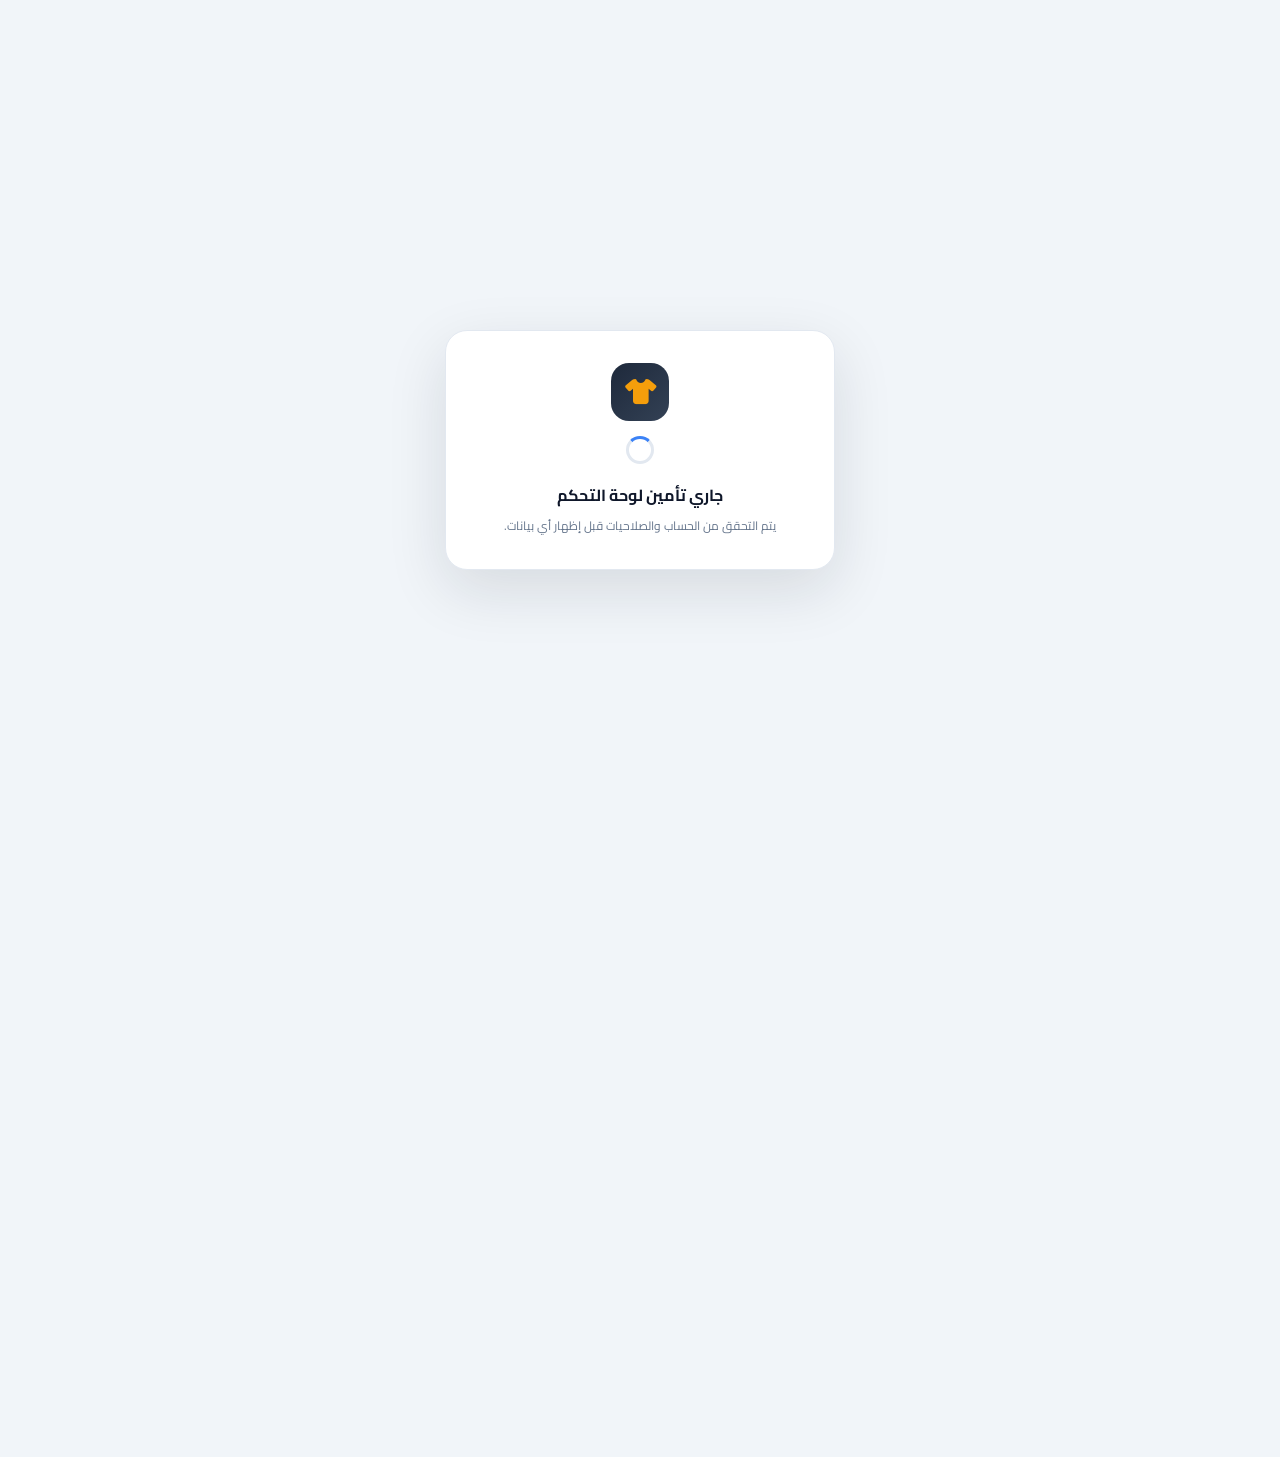
==== dashboard/index.html @ 8be88222 "Add files via upload" ====
<!DOCTYPE html>
<html dir="rtl" lang="ar">
<head>
    <meta charset="UTF-8">
    <meta name="viewport" content="width=device-width, initial-scale=1.0">
    <title>اسم البراند | ModyStore Dashboard</title>
    <!-- خطوط جوجل والأيقونات -->
    <link href="https://fonts.googleapis.com/css2?family=Cairo:wght@400;600;700;900&display=swap" rel="stylesheet">
    <link rel="stylesheet" href="https://cdnjs.cloudflare.com/ajax/libs/font-awesome/6.4.0/css/all.min.css">
    <link rel="stylesheet" href="style.css?v=20260912-3">
    <link rel="icon" type="image/svg+xml" href="data:image/svg+xml,%3Csvg xmlns='http://www.w3.org/2000/svg' viewBox='0 0 64 64'%3E%3Crect width='64' height='64' rx='16' fill='%231e293b'/%3E%3Cpath d='M34 8 17 36h12l-2 20 20-30H35z' fill='%23f59e0b'/%3E%3C/svg%3E">
    
    <!-- مكتبات التفاعل والأنيميشن -->
    <link rel="stylesheet" href="https://cdnjs.cloudflare.com/ajax/libs/animate.css/4.1.1/animate.min.css"/>
    <script src="https://cdn.jsdelivr.net/npm/sweetalert2@11"></script>
    
    <!-- مكتبة الرسوم البيانية Chart.js -->
    <script src="https://cdn.jsdelivr.net/npm/chart.js"></script>

    <!-- مكتبات الباركود والـ QR Code لبوليصة الشحن والسكانر -->
    <script src="https://cdn.jsdelivr.net/npm/jsbarcode@3.11.5/dist/JsBarcode.all.min.js"></script>
    <script src="https://cdnjs.cloudflare.com/ajax/libs/qrcodejs/1.0.0/qrcode.min.js"></script>
    <script src="https://unpkg.com/html5-qrcode" type="text/javascript"></script>
    
    <!-- مكتبة تصدير الاكسيل -->
    <script src="https://cdnjs.cloudflare.com/ajax/libs/xlsx/0.18.5/xlsx.full.min.js"></script>

    <!-- أكواد الستايل الخاصة بإخفاء أسهم التمرير وتظبيط الطباعة -->
    <style>
        ::-webkit-scrollbar {
            width: 8px;
            height: 8px;
        }
        ::-webkit-scrollbar-track {
            background: #f1f5f9; 
        }
        ::-webkit-scrollbar-thumb {
            background: #cbd5e1; 
            border-radius: 10px;
        }
        ::-webkit-scrollbar-thumb:hover {
            background: #94a3b8; 
        }
        ::-webkit-scrollbar-button {
            display: none !important;
            width: 0;
            height: 0;
        }

        /* حاوية الطباعة الموحدة (مخفية على الشاشة) */
        #printRoot { display: none; }

        /* نظام طباعة صارم يمنع الصفحة البيضاء ويصغر الحجم */
        @media print {
            @page { size: A4; margin: 6mm; }
            html, body {
                background: white !important;
                height: auto !important;
                overflow: visible !important;
                margin: 0 !important;
                padding: 0 !important;
            }

            /* إخفاء كل حاجة ما عدا حاوية الطباعة */
            body > *:not(#printRoot) { display: none !important; }
            #printRoot {
                display: block !important;
                position: static !important;
                width: 100% !important;
                background: white !important;
            }
            #printRoot > *:last-child { page-break-after: avoid !important; }

            /* تظبيط تقرير المبيعات في الطباعة */
            body.print-mode-report > *:not(#salesReportModal) { display: none !important; }
            body.print-mode-report .modal-overlay#salesReportModal { display: block !important; position: static; background: white; }
            body.print-mode-report .modal { box-shadow: none; width: 100%; max-width: none; }
            body.print-mode-report .report-filters, body.print-mode-report .close-btn { display: none !important; }

            /* البوليصة: صفحة واحدة مضغوطة */
            #printRoot .bosta-waybill {
                width: 100% !important;
                margin: 0 auto !important;
                padding: 8px 10px !important;
                border-width: 2px !important;
                font-size: 14px !important;
                line-height: 1.35 !important;
                page-break-inside: avoid !important;
                break-inside: avoid !important;
            }
            #printRoot .bosta-waybill > div { padding-bottom: 6px !important; margin-bottom: 6px !important; }

            /* الباركود الشريطي مالي العرض يمين وشمال */
            #printRoot .bosta-waybill svg,
            #printRoot svg[id^="bulk-bc-"] {
                width: 100% !important;
                height: 130px !important;
                max-width: none !important;
                display: block !important;
            }
            /* QR كود أكبر مالي مكانه */
            #printRoot #qrCodeBox img, #printRoot #qrCodeBox canvas {
                width: 150px !important;
                height: 150px !important;
            }
        }
    
            .auth-gate-error .auth-gate-logo { background: #fee2e2 !important; color: #dc2626 !important; }
            .auth-gate-error span { max-width: 420px; line-height: 1.8; }
            .auth-gate-error .btn-add { border: 0; cursor: pointer; color: #fff; background: #2563eb; padding: 10px 18px; border-radius: 10px; font-weight: 800; }
</style>
</head>
<body class="auth-pending">

    <div id="authGate" class="auth-gate" aria-live="polite">
        <div class="auth-gate-card">
            <div class="auth-gate-logo"><i class="fas fa-shirt"></i></div>
            <div class="auth-gate-spinner"></div>
            <strong>جاري تأمين لوحة التحكم</strong>
            <span>يتم التحقق من الحساب والصلاحيات قبل إظهار أي بيانات.</span>
        </div>
    </div>


    <!-- ملف الصوت الخاص بالسكانر -->
    <audio id="barcodeBeep" src="https://assets.mixkit.co/active_storage/sfx/2568/2568-preview.mp3" preload="auto"></audio>

    <!-- ================= القائمة الجانبية ================= -->
    <aside class="sidebar" id="sidebar">
        <div class="brand">
            <i class="fas fa-shirt" style="color: #f59e0b;"></i> 
            <span class="nav-text" style="font-family: Arial, sans-serif;">ModyStore</span>
        </div>
        <ul class="nav-links">
            <li class="nav-item active" data-target="analytics-view">
                <i class="fas fa-chart-pie"></i> <span class="nav-text">الإحصائيات</span>
            </li>
            <li class="nav-item" data-target="orders-view">
                <i class="fas fa-shopping-cart"></i> <span class="nav-text">الطلبات</span>
            </li>
            <li class="nav-item" data-target="finance-view">
                <i class="fas fa-wallet"></i> <span class="nav-text">المشتريات والمصروفات</span>
            </li>
            <li class="nav-item" data-target="returns-view">
                <i class="fas fa-undo"></i> <span class="nav-text">المرتجعات</span>
            </li>
            <li class="nav-item" data-target="products-view">
                <i class="fas fa-box-open"></i> <span class="nav-text">المنتجات</span>
            </li>
            <li class="nav-item" data-target="offers-view">
                <i class="fas fa-tags"></i> <span class="nav-text">العروض</span>
            </li>
            <li class="nav-item" data-target="inventory-view">
                <i class="fas fa-warehouse"></i> <span class="nav-text">المخزون</span>
            </li>
            <li class="nav-item" data-target="categories-view">
                <i class="fas fa-tags"></i> <span class="nav-text">الأقسام</span>
            </li>
            <li class="nav-item" data-target="vouchers-view">
                <i class="fas fa-ticket-alt"></i> <span class="nav-text">الكوبونات</span>
            </li>
            <li class="nav-item" data-target="shipping-view">
                <i class="fas fa-truck-fast"></i> <span class="nav-text">أسعار الشحن</span>
            </li>
            <li class="nav-item" data-target="shipping-companies-view">
                <i class="fas fa-truck-ramp-box"></i> <span class="nav-text">شركات الشحن</span>
            </li>
            <li class="nav-item" data-target="employees-view">
                <i class="fas fa-users"></i> <span class="nav-text">الموظفين</span>
            </li>
            <li class="nav-item" data-target="logs-view">
                <i class="fas fa-history"></i> <span class="nav-text">سجل النشاطات</span>
            </li>
            <li class="nav-item" data-target="reviews-view">
                <i class="fas fa-images"></i> <span class="nav-text">صور العملاء</span>
            </li>
            <li class="nav-item" data-target="settings-view">
                <i class="fas fa-cog"></i> <span class="nav-text">الإعدادات</span>
            </li>
        </ul>
    </aside>

    <!-- ================= المحتوى الرئيسي ================= -->
    <main class="main-content">
        <header class="topbar">
            <div id="sidebarToggle" style="color: #64748b; font-weight: 600; cursor: pointer; font-size: 22px;">
                <i class="fas fa-bars"></i>
            </div>
            
            <div style="display: flex; align-items: center; gap: 20px;">
                <button id="darkModeToggle" class="icon-toolbar-btn" type="button" title="الوضع الداكن" aria-label="الوضع الداكن"><i class="fas fa-moon"></i></button>
                <div class="user-profile" id="notifBtn" style="position: relative; cursor: pointer;">
                    <i class="fas fa-bell" style="font-size: 22px; color: #64748b;"></i>
                    <span id="notifCount" style="position:absolute; top:-5px; right:-8px; background:var(--danger); color:white; font-size:11px; padding:2px 6px; border-radius:50%; display:none;">0</span>
                    <div class="profile-dropdown" id="notifDropdown" style="width: 280px; right: 0; left: auto;">
                        <div class="dropdown-header" style="display: flex; justify-content: space-between; align-items: center;">
                            <strong style="color:var(--danger);">نواقص المنتجات ⚠️</strong>
                            <button id="markNotifReadBtn" onclick="markNotificationsAsRead(event)" style="background:var(--bg); border:1px solid var(--border); border-radius:4px; font-size:11px; padding:4px 8px; cursor:pointer; font-family:'Cairo'; font-weight:bold;">تعليم كمقروء</button>
                        </div>
                        <div id="notifList" style="max-height: 250px; overflow-y: auto; padding: 10px; font-size: 13px;">
                            <div style="text-align:center; color:#94a3b8;">لا توجد نواقص حالياً</div>
                        </div>
                    </div>
                </div>

                <div class="user-profile" id="userProfileBtn" style="position: relative; cursor: pointer;">
                    <span id="currentUserNameDisplay">جاري التحميل...</span>
                    <img id="currentUserAvatar" src="https://ui-avatars.com/api/?name=User&background=3b82f6&color=fff" alt="المستخدم">
                    
                    <div class="profile-dropdown" id="profileDropdown">
                        <div class="dropdown-header">
                            <strong id="dropdownName">جاري التحميل...</strong>
                            <span id="dropdownRole" style="display:block; font-size:12px; color:var(--text-light);"></span>
                        </div>
                        <hr style="border:none; border-top:1px solid var(--border); margin:5px 0;">
                        <button onclick="logout()" class="dropdown-item text-danger">
                            <i class="fas fa-sign-out-alt"></i> تسجيل الخروج
                        </button>
                    </div>
                </div>
            </div>
        </header>

        <div class="workspace">
            
            <!-- 1. شاشة الإحصائيات -->
            <div id="analytics-view" class="view-section active animate__animated animate__fadeIn analytics-dashboard">
                <div class="analytics-hero page-header">
                    <div><span class="section-kicker">STORE PERFORMANCE</span><h2 class="page-title">نظرة عامة وإحصائيات</h2><p>متابعة مباشرة لأداء المتجر والطلبات والمبيعات.</p></div>
                    <div class="analytics-hero-status"><i class="fas fa-circle"></i> البيانات محدثة مباشرة</div>
                </div>
                <div class="stat-cards">
                    <div class="stat-card clickable-card" onclick="goToOrdersTab('archived')">
                        <div class="stat-icon" style="color: #3b82f6; background: #eff6ff;">
                            <i class="fas fa-shopping-bag"></i>
                        </div>
                        <div class="stat-info">
                            <h3>إجمالي الطلبات (اضغط للأرشيف)</h3>
                            <p id="statTotalOrders">0</p>
                        </div>
                    </div>
                    <div class="stat-card clickable-card" onclick="openSalesReport()">
                        <div class="stat-icon" style="color: #10b981; background: #dcfce7;">
                            <i class="fas fa-money-bill-wave"></i>
                        </div>
                        <div class="stat-info">
                            <h3>إجمالي المبيعات</h3>
                            <p id="statTotalRevenue">0 ج.م</p>
                        </div>
                    </div>
                    <div class="stat-card clickable-card" onclick="goToPendingOrders()">
                        <div class="stat-icon" style="color: #f59e0b; background: #fef3c7;">
                            <i class="fas fa-clock"></i>
                        </div>
                        <div class="stat-info">
                            <h3>طلبات قيد المراجعة</h3>
                            <p id="statPendingOrders">0</p>
                        </div>
                    </div>
                    <div class="stat-card clickable-card" onclick="document.querySelector('[data-target=\'products-view\']').click()">
                        <div class="stat-icon" style="color: #8b5cf6; background: #f3e8ff;">
                            <i class="fas fa-box-open"></i>
                        </div>
                        <div class="stat-info">
                            <h3>المنتجات النشطة</h3>
                            <p id="statTotalProducts">0</p>
                        </div>
                    </div>
                </div>

                <div class="analytics-section-head"><div><span class="section-kicker">ORDER FLOW</span><h3>حركة الطلبات</h3></div><p>الحالات التشغيلية الحالية بدون تكرار.</p></div>
                <div id="analyticsStatusCards" class="stat-cards analytics-status-cards">
                    <div class="stat-card status-summary-card"><div class="stat-icon" style="color:#10b981;background:#dcfce7;"><i class="fas fa-circle-check"></i></div><div class="stat-info"><h3>الطلبات التي تم تسليمها</h3><p id="statDeliveredOrders">0</p></div></div>
                    <div class="stat-card status-summary-card"><div class="stat-icon" style="color:#8b5cf6;background:#f3e8ff;"><i class="fas fa-truck"></i></div><div class="stat-info"><h3>إجمالي الطلبات التي تم شحنها</h3><p id="statShippedOrders">0</p></div></div>
                    <div class="stat-card status-summary-card"><div class="stat-icon" style="color:#3b82f6;background:#eff6ff;"><i class="fas fa-box"></i></div><div class="stat-info"><h3>طلبات قيد التجهيز حالياً</h3><p id="statProcessingOrders">0</p></div></div>
                </div>

                <div class="analytics-section-head"><div><span class="section-kicker">BUSINESS KPIS</span><h3>مؤشرات الأداء</h3></div><p>أرقام تساعدك على اتخاذ قرار سريع.</p></div>
                <div class="stat-cards analytics-extra-cards">
                    <div class="stat-card analytics-kpi-card">
                        <div class="stat-icon" style="color:#0ea5e9;background:#e0f2fe;"><i class="fas fa-receipt"></i></div>
                        <div class="stat-info"><h3>متوسط قيمة الطلب</h3><p id="statAverageOrder">0 ج.م</p><small>من الطلبات غير الملغاة والمرتجعة</small></div>
                    </div>
                    <div class="stat-card analytics-kpi-card">
                        <div class="stat-icon" style="color:#f97316;background:#ffedd5;"><i class="fas fa-hourglass-half"></i></div>
                        <div class="stat-info"><h3>قيمة الطلبات قيد المراجعة</h3><p id="statPendingValue">0 ج.م</p><small>إجمالي قابل للتحويل للمبيعات</small></div>
                    </div>
                    <div class="stat-card analytics-kpi-card">
                        <div class="stat-icon" style="color:#22c55e;background:#dcfce7;"><i class="fas fa-bullseye"></i></div>
                        <div class="stat-info"><h3>أكثر مصدر للطلبات</h3><p id="statTopOrderSource">-</p><small id="statTopOrderSourceMeta">يتم الحساب من الطلبات الحقيقية</small></div>
                    </div>
                    <div class="stat-card analytics-kpi-card clickable-card" onclick="exportProfitReport()"><div class="stat-icon" style="color:#f59e0b;background:#fef3c7;"><i class="fas fa-chart-line"></i></div><div class="stat-info"><h3>صافي الربح</h3><p id="statNetProfit">0 ج.م</p><small>اضغط لاستخراج التقرير</small></div></div>
                </div>

                <div class="analytics-section-head"><div><span class="section-kicker">CUSTOMER JOURNEY</span><h3>رحلة العميل داخل المتجر</h3></div><p>يتم احتساب كل جلسة مرة واحدة.</p></div>
                <div class="stat-cards analytics-funnel-cards">
                    <div class="stat-card analytics-kpi-card"><div class="stat-icon" style="color:#06b6d4;background:#cffafe;"><i class="fas fa-users"></i></div><div class="stat-info"><h3>عدد الزيارات</h3><p id="statVisits">0</p><small>جلسات فعلية مسجلة</small></div></div>
                    <div class="stat-card analytics-kpi-card"><div class="stat-icon" style="color:#2563eb;background:#dbeafe;"><i class="fas fa-cart-plus"></i></div><div class="stat-info"><h3>بدأوا سلة شراء</h3><p id="statCartAdds">0</p><small>جلسات أضافت منتجًا</small></div></div>
                    <div class="stat-card analytics-kpi-card"><div class="stat-icon" style="color:#16a34a;background:#dcfce7;"><i class="fas fa-circle-check"></i></div><div class="stat-info"><h3>سلات مكتملة</h3><p id="statCartCompleted">0</p><small>تحولت إلى طلب ناجح</small></div></div>
                    <div class="stat-card analytics-kpi-card"><div class="stat-icon" style="color:#dc2626;background:#fee2e2;"><i class="fas fa-cart-arrow-down"></i></div><div class="stat-info"><h3>سلات غير مكتملة</h3><p id="statCartAbandoned">0</p><small>بدأت ولم تتحول إلى طلب</small></div></div>
                    <div class="stat-card analytics-kpi-card analytics-conversion-card"><div class="stat-icon" style="color:#7c3aed;background:#f3e8ff;"><i class="fas fa-percent"></i></div><div class="stat-info"><h3>معدل إتمام السلة</h3><p id="statCartConversion">0%</p><small>مكتملة من إجمالي السلات</small></div></div>
                </div>

                <div class="charts-container grid-2" style="margin-top: 30px;">
                    <div class="card analytics-chart-card" style="padding: 20px;">
                        <div class="analytics-card-head">
                            <div>
                                <span class="section-kicker">SALES TREND</span>
                                <h3 style="color: var(--primary); margin: 0; font-size: 16px;"><i class="fas fa-chart-line"></i> المبيعات خلال آخر 7 أيام</h3>
                            </div>
                            <span class="analytics-live-badge"><i class="fas fa-circle"></i> بيانات مباشرة</span>
                        </div>
                        <div style="position: relative; height: 280px; width: 100%;"><canvas id="salesChart"></canvas></div>
                    </div>
                    <div class="card analytics-chart-card" style="padding: 20px;">
                        <div class="analytics-card-head">
                            <div>
                                <span class="section-kicker">ORDER SOURCES</span>
                                <h3 style="color: var(--primary); margin: 0; font-size: 16px;"><i class="fas fa-bullseye"></i> مصادر الطلبات</h3>
                            </div>
                            <span id="sourceOrdersTotal" class="analytics-total-badge">0 طلب</span>
                        </div>
                        <div id="orderSourcesBreakdown" class="source-breakdown">
                            <div class="source-empty">لا توجد بيانات كافية بعد.</div>
                        </div>
                    </div>
                </div>
            </div>

            <!-- 2. شاشة الطلبات -->
            <div id="orders-view" class="view-section animate__animated animate__fadeIn">
                <div class="page-header" style="display:flex; flex-wrap:wrap; gap:10px;">
                    <h2 class="page-title">إدارة الطلبات</h2>
                    <div style="display:flex; gap:10px; flex-wrap:wrap;">
                        <button class="btn-save" id="btnCreateManualOrder" style="background-color: var(--success);" onclick="openManualOrderModal()">
                            <i class="fas fa-plus"></i> إنشاء أوردر يدوي
                        </button>
                        <button class="btn-save" style="background:#10b981;" onclick="exportOrdersToExcel()"><i class="fas fa-file-excel"></i> Excel</button>
                        <button class="btn-save" style="background:#ef4444;" onclick="exportOrdersToPDF()"><i class="fas fa-file-pdf"></i> PDF</button>
                    </div>
                </div>
                
                <div class="custom-tabs">
                    <button class="custom-tab-btn active" id="tabActiveOrders" onclick="switchOrderTab('active', this)">الطلبات الحالية</button>
                    <button class="custom-tab-btn" id="tabArchivedOrders" onclick="switchOrderTab('archived', this)">أرشيف الطلبات</button>
                </div>

                <div class="stat-card" style="margin-bottom: 20px; background: #fff; padding: 15px; border-radius: 8px; box-shadow: 0 2px 4px rgba(0,0,0,0.05); display: inline-block;">
                    <h3 style="margin: 0; font-size: 16px;">الطلبات المعروضة حالياً: <span id="filteredOrdersCount" style="color: var(--primary); font-weight: bold; font-size: 20px;">0</span></h3>
                </div>
                
                <div class="filter-bar">
                    <input type="text" id="searchOrders" placeholder="بحث برقم الفاتورة، اسم العميل، التليفون..." onkeyup="renderOrdersTable()">
                    <input type="date" id="filterOrderDate" onchange="renderOrdersTable()">
                    <select id="filterOrderStatus" onchange="renderOrdersTable()">
                        <option value="">كل الحالات</option>
                        <option value="قيد المراجعة">قيد المراجعة</option>
                        <option value="جاري التجهيز">جاري التجهيز</option>
                        <option value="تم الشحن">تم الشحن</option>
                        <option value="تم تسليمه">تم تسليمه</option>
                        <option value="ملغي">ملغي</option>
                    </select>
                    <select id="filterOrderPayment" onchange="renderOrdersTable()">
                        <option value="">كل طرق الدفع</option>
                        <option value="كاش">كاش</option>
                            <option value="محفظة الكترونية">محفظة الكترونية</option>
                        <option value="انستا باي">انستا باي</option>
                    </select>
                </div>

                <div class="card" style="overflow-x: auto;">
                    <table>
                        <thead>
                            <tr>
                                <th>رقم الطلب</th>
                                <th>العميل / الدفع</th>
                                <th>مصدر الطلب</th>
                                <th>التاريخ</th>
                                <th>الإجمالي</th>
                                <th>الحالة</th>
                                <th>تأكيد العميل</th>
                            </tr>
                        </thead>
                        <tbody id="ordersTableBody">
                            <tr><td colspan="7" style="text-align: center; padding: 20px;">جاري التحميل...</td></tr>
                        </tbody>
                    </table>
                </div>
            </div>

            <!-- التاب الجديد 1: المشتريات والمصروفات (الماليات) -->
            <div id="finance-view" class="view-section animate__animated animate__fadeIn">
                <div class="page-header" style="display:flex; flex-wrap:wrap; gap:10px;">
                    <h2 class="page-title">المشتريات والمصروفات (الماليات)</h2>
                    <div style="display:flex; gap:10px; flex-wrap:wrap;">
                        <button class="btn-save" style="background-color: var(--success);" onclick="openPurchaseModal()"><i class="fas fa-file-invoice-dollar"></i> فاتورة مشتريات (تزود المخزون)</button>
                        <button class="btn-save" style="background-color: var(--danger);" onclick="openExpenseModal()"><i class="fas fa-money-bill-wave"></i> إضافة مصروفات</button>
                        <button class="btn-save" style="background:#10b981;" onclick="exportFinanceToExcel()"><i class="fas fa-file-excel"></i> Excel</button>
                        <button class="btn-save" style="background:#ef4444;" onclick="exportFinanceToPDF()"><i class="fas fa-file-pdf"></i> PDF</button>
                    </div>
                </div>

                <div class="custom-tabs">
                    <button class="custom-tab-btn active" onclick="switchFinanceTab('all', this)">كل العمليات</button>
                    <button class="custom-tab-btn" onclick="switchFinanceTab('purchases', this)">المشتريات فقط</button>
                    <button class="custom-tab-btn" onclick="switchFinanceTab('expenses', this)">المصروفات فقط</button>
                </div>

                <div class="filter-bar">
                    <input type="text" id="searchFinance" placeholder="بحث بالبيان أو رقم الفاتورة..." onkeyup="renderFinanceTable()">
                    <input type="month" id="filterFinanceMonth" onchange="renderFinanceTable()">
                    <input type="date" id="filterFinanceDate" title="تاريخ محدد" onchange="renderFinanceTable()">
                </div>

                <div class="stat-cards" style="grid-template-columns: repeat(auto-fit, minmax(200px, 1fr));">
                    <div class="stat-card" style="padding:15px;"><div class="stat-icon" style="color:#10b981;background:#dcfce7;width:40px;height:40px;font-size:18px;"><i class="fas fa-cart-plus"></i></div><div class="stat-info"><h3 style="font-size:12px;">إجمالي المشتريات</h3><p id="statTotalPurchases" style="font-size:18px;">0 ج.م</p></div></div>
                    <div class="stat-card" style="padding:15px;"><div class="stat-icon" style="color:#ef4444;background:#fef2f2;width:40px;height:40px;font-size:18px;"><i class="fas fa-minus-circle"></i></div><div class="stat-info"><h3 style="font-size:12px;">إجمالي المصروفات</h3><p id="statTotalExpenses" style="font-size:18px;">0 ج.م</p></div></div>
                </div>

                <div class="card" style="overflow-x: auto;">
                    <table>
                        <thead>
                            <tr>
                                <th>التاريخ</th>
                                <th>النوع</th>
                                <th>رقم الفاتورة</th>
                                <th>البيان / المورد</th>
                                <th>القيمة</th>
                                <th>بواسطة</th>
                                <th>الإجراءات</th>
                            </tr>
                        </thead>
                        <tbody id="financeTableBody"></tbody>
                    </table>
                </div>
            </div>

            <!-- التاب الجديد 2: المرتجعات -->
            <div id="returns-view" class="view-section animate__animated animate__fadeIn">
                <div class="page-header">
                    <h2 class="page-title">إدارة المرتجعات</h2>
                    <div style="display:flex;gap:8px;flex-wrap:wrap;">
                        <button class="btn-save" style="background-color: var(--accent);" onclick="openNewReturnModal()"><i class="fas fa-undo"></i> إنشاء طلب مرتجع جديد</button>
                        <button class="btn-save" style="background:#64748b;" onclick="archiveCurrentReturns()"><i class="fas fa-archive"></i> أرشفة الحالية</button>
                        <button class="btn-save" style="background:#10b981;" onclick="exportReturnsToExcel()"><i class="fas fa-file-excel"></i> Excel</button>
                        <button class="btn-save" style="background:#ef4444;" onclick="exportReturnsToPDF()"><i class="fas fa-file-pdf"></i> PDF</button>
                    </div>
                </div>

                <div class="custom-tabs">
                    <button class="custom-tab-btn active" id="tabCurrentReturns" onclick="switchReturnsTab('current', this)">المرتجعات الحالية</button>
                    <button class="custom-tab-btn" id="tabArchivedReturns" onclick="switchReturnsTab('archived', this)">أرشيف المرتجعات</button>
                </div>

                <div class="filter-bar">
                    <input type="text" id="searchReturns" placeholder="بحث برقم الطلب الأصلي..." onkeyup="renderReturnsTable()">
                    <input type="date" id="filterReturnDate" onchange="renderReturnsTable()">
                    <select id="filterReturnStatus" onchange="renderReturnsTable()">
                        <option value="">كل الحالات</option>
                        <option value="قيد الانتظار">قيد الانتظار</option>
                        <option value="تم استلام المرتجع">تم استلام المرتجع</option>
                        <option value="مرفوض">مرفوض</option>
                    </select>
                </div>

                <div class="card" style="overflow-x: auto;">
                    <table>
                        <thead>
                            <tr>
                                <th>رقم الطلب الأصلي</th>
                                <th>تاريخ المرتجع</th>
                                <th>السبب</th>
                                <th>قيمة المرتجع</th>
                                <th>حالة المرتجع</th>
                                <th>المستخدم</th>
                                <th>التفاصيل</th>
                            </tr>
                        </thead>
                        <tbody id="returnsTableBody"></tbody>
                    </table>
                </div>
            </div>

            <!-- 3. شاشة المنتجات -->
            <div id="products-view" class="view-section animate__animated animate__fadeIn">
                <div class="page-header">
                    <h2 class="page-title">إدارة المنتجات</h2>
                    <button class="btn-add" id="btnAddProduct" onclick="openProductModal()">
                        <i class="fas fa-plus"></i> إضافة منتج
                    </button>
                </div>

                <div class="custom-tabs">
                    <button class="custom-tab-btn active" onclick="switchProductTab('active', this)">المنتجات النشطة</button>
                    <button class="custom-tab-btn" onclick="switchProductTab('inactive', this)">المنتجات الغير نشطة</button>
                    <button class="custom-tab-btn" onclick="switchProductTab('lowstock', this)" style="color: var(--danger);">المنتجات الناقصة</button>
                </div>

                <div class="filter-bar">
                    <input type="text" id="searchProducts" placeholder="بحث باسم المنتج..." onkeyup="filterProducts()">
                    <select id="filterProductCat" onchange="filterProducts()">
                        <option value="">كل الأقسام</option>
                    </select>
                    <label style="display:flex; align-items:center; gap:5px; font-weight:bold; white-space: nowrap;">
                        <input type="checkbox" id="filterProductOffers" onchange="filterProducts()" style="width: 20px; height: 20px; min-width: auto;"> 
                        المنتجات المخفضة فقط
                    </label>
                </div>

                <div class="card" style="overflow-x: auto;">
                    <table>
                        <thead>
                            <tr>
                                <th>المنتج</th>
                                <th>السعر / العرض</th>
                                <th>المخزون</th>
                                <th>القسم</th>
                                <th>الحالة</th>
                                <th>الإجراءات</th>
                            </tr>
                        </thead>
                        <tbody id="productsTableBody"></tbody>
                    </table>
                </div>
            </div>

            <div id="inventory-view" class="view-section animate__animated animate__fadeIn">
                <div class="page-header inventory-page-header" style="display:flex;flex-wrap:wrap;gap:10px;">
                    <div>
                        <h2 class="page-title">إدارة المخزون</h2>
                        <p class="inventory-subtitle">تابع الكميات الحالية وسجل الجرد الفعلي بسهولة.</p>
                    </div>
                    <div style="display:flex;gap:8px;flex-wrap:wrap;">
                        <button class="btn-save" style="background:#10b981;" onclick="exportInventoryShortages()"><i class="fas fa-file-excel"></i> شيت نواقص Excel</button>
                        <button class="btn-save" style="background:#ef4444;" onclick="exportInventoryShortagesPDF()"><i class="fas fa-file-pdf"></i> PDF النواقص</button>
                    </div>
                </div>

                <div class="custom-tabs inventory-tabs">
                    <button class="custom-tab-btn active" id="inventoryCurrentTabBtn" onclick="switchInventoryTab('current', this)"><i class="fas fa-boxes-stacked"></i> المخزون الحالي</button>
                    <button class="custom-tab-btn" id="inventoryAuditTabBtn" onclick="switchInventoryTab('audit', this)"><i class="fas fa-clipboard-check"></i> جرد المخزون</button>
                </div>

                <div id="inventory-current-panel">
                    <div class="stat-cards">
                        <div class="stat-card"><div class="stat-icon" style="color:#3b82f6;background:#eff6ff;"><i class="fas fa-boxes-stacked"></i></div><div class="stat-info"><h3>إجمالي المنتجات</h3><p id="inventoryProductsCount">0</p></div></div>
                        <div class="stat-card"><div class="stat-icon" style="color:#ef4444;background:#fef2f2;"><i class="fas fa-triangle-exclamation"></i></div><div class="stat-info"><h3>المنتجات الناقصة</h3><p id="inventoryShortageCount">0</p></div></div>
                        <div class="stat-card"><div class="stat-icon" style="color:#10b981;background:#dcfce7;"><i class="fas fa-cubes"></i></div><div class="stat-info"><h3>إجمالي الكميات الحالية</h3><p id="inventoryUnitsCount">0</p></div></div>
                    </div>
                    <div class="filter-bar"><input type="text" id="searchInventory" placeholder="بحث باسم المنتج..." onkeyup="renderInventoryTable()"><select id="inventoryStockFilter" onchange="renderInventoryTable()"><option value="">كل المنتجات</option><option value="low">النواقص فقط</option><option value="out">نفد المخزون</option></select></div>
                    <div class="card" style="overflow-x:auto;">
                        <table><thead><tr><th>المنتج</th><th>المخزون قبل آخر حركة</th><th>المخزون بعد آخر حركة</th><th>المخزون الحالي</th><th>حد النقص</th><th>الحالة</th></tr></thead><tbody id="inventoryTableBody"></tbody></table>
                    </div>
                </div>

                <div id="inventory-audit-panel" style="display:none;">
                    <div class="inventory-audit-hero">
                        <div class="inventory-audit-copy">
                            <span class="inventory-audit-kicker">STOCKTAKE</span>
                            <h3>جرد فعلي للمخزون</h3>
                            <p>اكتب الكمية الموجودة فعلياً لكل منتج، والنظام سيحسب الفرق ويسجل حركة الجرد في سجل المخزون.</p>
                        </div>
                        <div class="inventory-audit-actions">
                            <button class="btn-save" style="background:#64748b;" onclick="fillInventoryAuditFromSystem()"><i class="fas fa-arrows-rotate"></i> مطابقة بالنظام</button>
                            <button class="btn-save" style="background:#8b5cf6;" onclick="saveInventoryAudit()"><i class="fas fa-check-double"></i> حفظ الجرد</button>
                        </div>
                    </div>
                    <div class="stat-cards audit-summary-cards">
                        <div class="stat-card"><div class="stat-icon" style="color:#8b5cf6;background:#f3e8ff;"><i class="fas fa-list-check"></i></div><div class="stat-info"><h3>المنتجات في الجرد</h3><p id="auditItemsCount">0</p></div></div>
                        <div class="stat-card"><div class="stat-icon" style="color:#f59e0b;background:#fffbeb;"><i class="fas fa-scale-unbalanced"></i></div><div class="stat-info"><h3>إجمالي فرق الجرد</h3><p id="auditVarianceCount">0</p></div></div>
                        <div class="stat-card"><div class="stat-icon" style="color:#10b981;background:#ecfdf5;"><i class="fas fa-calendar-check"></i></div><div class="stat-info"><h3>آخر جرد</h3><p id="auditLastDate">لم يتم بعد</p></div></div>
                    </div>
                    <div class="filter-bar">
                        <input type="text" id="searchInventoryAudit" placeholder="بحث باسم المنتج..." onkeyup="renderInventoryAuditTable()">
                    </div>
                    <div class="card inventory-audit-table-card" style="overflow-x:auto;">
                        <table><thead><tr><th>المنتج</th><th>المخزون بالنظام</th><th>الكمية الفعلية</th><th>الفرق</th><th>الحالة</th></tr></thead><tbody id="inventoryAuditTableBody"></tbody></table>
                    </div>
                    <div class="card inventory-audit-history" style="margin-top:20px;overflow:hidden;">
                        <div class="inventory-history-head"><div><h3>سجل الجرد السابق</h3><p>آخر عمليات الجرد المسجلة على النظام.</p></div></div>
                        <div style="overflow-x:auto;"><table><thead><tr><th>التاريخ</th><th>عدد المنتجات</th><th>فرق الزيادة</th><th>فرق النقص</th><th>بواسطة</th></tr></thead><tbody id="inventoryAuditHistoryBody"></tbody></table></div>
                    </div>
                </div>
            </div>

            <!-- 4. شاشة الأقسام -->
            <div id="categories-view" class="view-section animate__animated animate__fadeIn">
                <div class="page-header">
                    <h2 class="page-title">إدارة الأقسام</h2>
                    <div style="display:flex; gap:10px;">
                        <input type="text" id="searchCategories" placeholder="بحث باسم القسم..." onkeyup="filterCategories()" class="filter-bar" style="margin: 0; padding: 10px; border-radius: 8px; outline: none; border: 1px solid var(--border);">
                        <button class="btn-add btn-cat" id="btnOpenCategoryModal" onclick="openCategoryModal()">
                            <i class="fas fa-plus"></i> إضافة قسم
                        </button>
                    </div>
                </div>
                <div class="card" style="overflow-x: auto;">
                    <table>
                        <thead>
                            <tr>
                                <th>اسم القسم</th>
                                <th>عدد المنتجات بداخله</th>
                                <th>الحالة</th>
                                <th>الإجراءات</th>
                            </tr>
                        </thead>
                        <tbody id="categoriesTableBody"></tbody>
                    </table>
                </div>
            </div>

            <!-- 5. شاشة الكوبونات -->
            <div id="vouchers-view" class="view-section animate__animated animate__fadeIn">
                <div class="page-header">
                    <h2 class="page-title">إدارة الكوبونات</h2>
                    <button class="btn-add btn-voucher" id="btnAddVoucher" onclick="openVoucherModal()">
                        <i class="fas fa-ticket-alt"></i> إنشاء كود
                    </button>
                </div>

                <div class="custom-tabs">
                    <button class="custom-tab-btn active" onclick="switchVoucherTab('active', this)">الكوبونات الحالية</button>
                    <button class="custom-tab-btn" onclick="switchVoucherTab('used', this)">الكوبونات المنتهية / المستخدمة</button>
                </div>

                <div class="filter-bar" style="margin-bottom: 20px;">
                    <input type="text" id="searchVouchers" placeholder="بحث بكود الخصم..." onkeyup="filterVouchers()" style="width: 100%;">
                </div>

                <div class="card" style="overflow-x: auto;">
                    <table>
                        <thead>
                            <tr>
                                <th>كود الخصم</th>
                                <th>النوع/القيمة</th>
                                <th>الاستخدام</th>
                                <th>الحالة</th>
                                <th>الإجراءات</th>
                            </tr>
                        </thead>
                        <tbody id="vouchersTableBody"></tbody>
                    </table>
                </div>
            </div>

            <!-- شاشة الشحن -->
            <div id="shipping-view" class="view-section animate__animated animate__fadeIn">
                <div class="page-header">
                    <h2 class="page-title">أسعار الشحن والمحافظات</h2>
                    <button class="btn-add" onclick="openShippingModal()">
                        <i class="fas fa-plus"></i> إضافة محافظة
                    </button>
                </div>
                <div class="card" style="overflow-x: auto;">
                    <table>
                        <thead>
                            <tr>
                                <th>المحافظة</th>
                                <th>سعر الشحن</th>
                                <th>الحالة</th>
                                <th>الإجراءات</th>
                            </tr>
                        </thead>
                        <tbody id="shippingTableBody"></tbody>
                    </table>
                </div>
            </div>

            <!-- شركات الشحن والتوصيل -->
            <div id="shipping-companies-view" class="view-section animate__animated animate__fadeIn">
                <div class="page-header">
                    <div><h2 class="page-title">شركات الشحن</h2><p>اربط أكثر من شركة، راجع الشحنات المرسلة، واطبع البوليصة.</p></div>
                    <div style="display:flex;gap:8px;flex-wrap:wrap"><button class="btn-add" onclick="openShippingShipmentModal()"><i class="fas fa-box"></i> تجهيز شحنة</button><button class="btn-add" onclick="openShippingCompanyModal()"><i class="fas fa-plus"></i> إضافة شركة شحن</button></div>
                </div>
                <div class="card shipping-companies-card" style="overflow-x:auto;">
                    <table><thead><tr><th>الشركة</th><th>الرابط</th><th>الحساب</th><th>الحالة</th><th>الإجراءات</th></tr></thead><tbody id="shippingCompaniesTableBody"><tr><td colspan="5">لا توجد شركات مضافة</td></tr></tbody></table>
                </div>
                <div class="page-header shipping-subheader"><div><h3 class="page-title" style="font-size:20px;">الشحنات المرسلة</h3><p>لا يتم إرسال الطلب إلا بعد تأكيده من لوحة التحكم.</p></div></div>
                <div class="card" style="overflow-x:auto;"><table><thead><tr><th>الطلب</th><th>الشركة</th><th>العميل</th><th>الحالة</th><th>التاريخ</th><th>الإجراءات</th></tr></thead><tbody id="shippingShipmentsTableBody"><tr><td colspan="6">لا توجد شحنات</td></tr></tbody></table></div>
            </div>

            <!-- 6. شاشة الموظفين -->
            <div id="employees-view" class="view-section animate__animated animate__fadeIn">
                <div class="page-header">
                    <h2 class="page-title">إدارة الموظفين</h2>
                    <div style="display:flex; gap:10px;">
                        <input type="text" id="searchEmployees" placeholder="بحث باسم الموظف، الهاتف..." onkeyup="filterEmployees()" class="filter-bar" style="margin: 0; padding: 10px; border-radius: 8px; outline: none; border: 1px solid var(--border);">
                        <button class="btn-add btn-emp" id="btnOpenEmployeeModal" onclick="openEmployeeModal()">
                            <i class="fas fa-user-plus"></i> إضافة موظف
                        </button>
                    </div>
                </div>
                <div class="card" style="overflow-x: auto;">
                    <table>
                        <thead>
                            <tr>
                                <th>الموظف</th>
                                <th>الاتصال</th>
                                <th>الصلاحية</th>
                                <th>الحالة</th>
                                <th>الإجراءات</th>
                            </tr>
                        </thead>
                        <tbody id="employeesTableBody"></tbody>
                    </table>
                </div>
            </div>

            <!-- 7. سجل النشاطات -->
            <div id="logs-view" class="view-section animate__animated animate__fadeIn">
                <div class="page-header">
                    <h2 class="page-title">سجل النشاطات</h2>
                    <div style="display:flex; gap:10px; align-items: center; flex-wrap: wrap;">
                        <button class="btn-add" style="background-color: #10b981;" onclick="exportLogsToExcel()">
                            <i class="fas fa-file-excel"></i> تصدير إلى Excel
                        </button>
                        <button class="btn-add" style="background-color: var(--text-dark);" onclick="archiveLogsAll()">
                            <i class="fas fa-archive"></i> أرشفة السجل الحالي
                        </button>
                    </div>
                </div>

                <div class="custom-tabs">
                    <button class="custom-tab-btn active" onclick="switchLogTab('current', this)">السجل الحالي</button>
                    <button class="custom-tab-btn" onclick="switchLogTab('archived', this)">الأرشيف</button>
                </div>

                <div class="filter-bar">
                    <input type="text" id="searchLogs" placeholder="بحث بالحدث أو التفاصيل..." onkeyup="filterLogs()">
                    <select id="filterLogUser" onchange="filterLogs()">
                        <option value="">كل الموظفين</option>
                    </select>
                    <input type="date" id="filterLogDateFrom" title="من تاريخ" onchange="filterLogs()">
                    <input type="date" id="filterLogDateTo" title="إلى تاريخ" onchange="filterLogs()">
                </div>

                <div class="card" style="overflow-x: auto;">
                    <table>
                        <thead>
                            <tr>
                                <th>الحدث</th>
                                <th>التفاصيل</th>
                                <th>بواسطة</th>
                                <th>الوقت</th>
                            </tr>
                        </thead>
                        <tbody id="logsTableBody"></tbody>
                    </table>
                </div>
            </div>

            <!-- 8. شاشة الإعدادات -->
            <div id="reviews-view" class="view-section animate__animated animate__fadeIn">
                <div class="page-header reviews-page-header">
                    <div>
                        <h2 class="page-title">صور العملاء</h2>
                        <p class="reviews-subtitle">أدر صور العملاء التي ستظهر في المعرض المتحرك داخل المتجر.</p>
                    </div>
                    <button class="btn-add reviews-add-btn" onclick="openReviewModal()"><i class="fas fa-plus"></i> إضافة صورة</button>
                </div>

                <div class="stat-cards reviews-stats">
                    <div class="stat-card"><div class="stat-icon" style="color:#8b5cf6;background:#f3e8ff;"><i class="fas fa-images"></i></div><div class="stat-info"><h3>إجمالي الصور</h3><p id="reviewsTotalCount">0</p></div></div>
                    <div class="stat-card"><div class="stat-icon" style="color:#3b82f6;background:#eff6ff;"><i class="fas fa-images"></i></div><div class="stat-info"><h3>صور منشورة</h3><p id="reviewsPublishedCount">0</p></div></div>
                    <div class="stat-card"><div class="stat-icon" style="color:#64748b;background:#f1f5f9;"><i class="fas fa-eye-slash"></i></div><div class="stat-info"><h3>صور مخفية</h3><p id="reviewsHiddenCount">0</p></div></div>
                </div>

                <div class="filter-bar reviews-filter-bar">
                    <select id="reviewStatusFilter" onchange="renderReviews()"><option value="">كل الحالات</option><option value="active">منشور</option><option value="inactive">مخفي</option></select>
                </div>

                <div id="reviewsGrid" class="reviews-grid"></div>
            </div>

            <div id="offers-view" class="view-section animate__animated animate__fadeIn">
                <div class="page-header"><h2 class="page-title">إدارة العروض</h2><p class="meta-info">حدد سعر العرض ومدته لكل منتج من مكان مستقل.</p></div>
                <div class="custom-tabs offers-tabs">
                    <button class="custom-tab-btn active" onclick="switchOffersTab('current', this)">العروض الحالية</button>
                    <button class="custom-tab-btn" onclick="switchOffersTab('previous', this)">العروض السابقة</button>
                </div>
                <div id="currentOffersPanel" class="card offers-panel"><div class="table-scroll"><table><thead><tr><th>المنتج</th><th>السعر الأساسي</th><th>سعر العرض</th><th>المدة</th><th>ينتهي في</th><th>إجراء</th></tr></thead><tbody id="offersTableBody"></tbody></table></div></div>
                <div id="previousOffersPanel" class="card offers-panel" style="display:none;"><div class="table-scroll"><table><thead><tr><th>رقم الطلب</th><th>العميل</th><th>رقم الهاتف</th><th>قيمة الطلب</th><th>قيمة الخصم</th><th>التفاصيل</th></tr></thead><tbody id="previousOffersTableBody"></tbody></table></div></div>
            </div>

            <div id="settings-view" class="view-section animate__animated animate__fadeIn settings-page">
                <div class="settings-hero">
                    <div class="settings-hero-content">
                        <div class="settings-hero-icon"><i class="fas fa-sliders-h"></i></div>
                        <div>
                            <div class="settings-eyebrow">STORE CONTROL CENTER</div>
                            <h2>إعدادات المتجر</h2>
                            <p>تحكم في هوية المتجر، حالة استقبال الطلبات، طرق الدفع وبيانات التواصل من مكان واحد.</p>
                        </div>
                    </div>
                    <div class="settings-status-card">
                        <span class="settings-status-dot"></span>
                        <div>
                            <small>حالة المتجر</small>
                            <strong id="settingsStatusText">مفتوح لاستقبال الطلبات</strong>
                        </div>
                        <label class="settings-switch">
                            <input type="checkbox" id="setStoreStatus" onchange="document.getElementById('settingsStatusText').innerText=this.checked?'مفتوح لاستقبال الطلبات':'مغلق مؤقتاً'; document.querySelector('.settings-status-card').classList.toggle('is-closed', !this.checked);">
                            <span></span>
                        </label>
                    </div>
                </div>

                <div class="settings-section-title">
                    <div><span class="section-kicker">GENERAL</span><h3>الإعدادات الأساسية</h3></div>
                    <p>المعلومات التي تظهر للعملاء وتؤثر على تجربة المتجر.</p>
                </div>

                <div class="settings-grid">
                    <section class="settings-card settings-card-wide">
                        <div class="settings-card-head">
                            <div class="settings-card-icon blue"><i class="fas fa-store"></i></div>
                            <div><h3>هوية وتشغيل المتجر</h3><p>رسالة المتجر وحالة استقبال الطلبات.</p></div>
                        </div>
                        <div class="settings-field">
                            <label>شريط الأخبار <span>يظهر أعلى المتجر للعملاء</span></label>
                            <div class="settings-input-wrap"><i class="fas fa-bullhorn"></i><input type="text" id="setNewsTicker" placeholder="مثال: خصم 20% لفترة محدودة..."></div>
                        </div>
                        <div class="settings-field">
                            <label>عنوان إغلاق المتجر <span>يظهر عند إيقاف استقبال الطلبات</span></label>
                            <div class="settings-input-wrap"><i class="fas fa-door-closed"></i><input type="text" id="setClosedTitle" placeholder="نأخذ استراحة قصيرة ونعود قريباً"></div>
                        </div>
                        <div class="settings-field">
                            <label>رسالة إغلاق المتجر</label>
                            <div class="settings-textarea-wrap"><textarea id="setClosedMessage" rows="3" placeholder="نجهز لك تجربة أفضل. تصفح المنتجات الآن وسنفتح استقبال الطلبات قريباً."></textarea></div>
                        </div>
                    </section>

                    <section class="settings-card">
                        <div class="settings-card-head">
                            <div class="settings-card-icon green"><i class="fas fa-address-book"></i></div>
                            <div><h3>بيانات التواصل</h3><p>بيانات الفوتر والتواصل مع العملاء.</p></div>
                        </div>
                        <div class="settings-fields-stack">
                            <div class="settings-field"><label>رقم التليفون الأساسي</label><div class="settings-input-wrap"><i class="fas fa-phone"></i><input type="text" id="setPhone" dir="ltr" inputmode="tel" placeholder="01xxxxxxxxx"></div></div>
                            <div class="settings-field"><label>البريد الإلكتروني</label><div class="settings-input-wrap"><i class="fas fa-envelope"></i><input type="email" id="setEmail" dir="ltr" placeholder="store@example.com"></div></div>
                            <div class="settings-field"><label>العنوان التفصيلي</label><div class="settings-input-wrap"><i class="fas fa-location-dot"></i><input type="text" id="setAddress" placeholder="عنوان المتجر"></div></div>
                        </div>
                    </section>

                    <section class="settings-card">
                        <div class="settings-card-head">
                            <div class="settings-card-icon purple"><i class="fas fa-credit-card"></i></div>
                            <div><h3>طرق الدفع</h3><p>فعّل طرق الدفع المتاحة للعملاء.</p></div>
                        </div>
                        <div class="payment-settings-grid">
                            <label class="payment-setting"><input type="checkbox" id="setPayCod"><span class="payment-check"><i class="fas fa-money-bill-wave"></i></span><span><b>الدفع عند الاستلام</b><small>تحصيل المبلغ عند التسليم</small></span><em></em></label>
                            <label class="payment-setting"><input type="checkbox" id="setPayPaymob"><span class="payment-check"><i class="fas fa-credit-card"></i></span><span><b>Paymob</b><small>دفع إلكتروني بالفيزا</small></span><em></em></label>
                        </div>
                    </section>
                </div>

                <div class="settings-section-title">
                    <div><span class="section-kicker">CONTENT</span><h3>السياسات ومعلومات العملاء</h3></div>
                    <p>تحكم في النصوص التي تظهر داخل صفحة تفاصيل كل منتج.</p>
                </div>
                <section class="settings-card settings-card-full policy-settings-card">
                    <div class="settings-card-head">
                        <div class="settings-card-icon orange"><i class="fas fa-file-contract"></i></div>
                        <div><h3>سياسات المتجر</h3><p>اكتب شروطًا واضحة ومباشرة للعملاء.</p></div>
                    </div>
                    <div class="settings-grid policy-editor-grid">
                        <div class="settings-field policy-editor-field"><label>سياسة الشحن والتوصيل <span>يمكنك تفعيلها أو إخفاؤها</span></label><div class="policy-editor-control"><div class="settings-textarea-wrap"><textarea id="setShippingPolicy" rows="6" placeholder="اكتب سياسة الشحن والتوصيل هنا..."></textarea></div><label class="mini-switch" title="إظهار سياسة الشحن"><input type="checkbox" id="setShippingPolicyEnabled"><span></span></label></div></div>
                        <div class="settings-field policy-editor-field"><label>سياسة الاستبدال والاسترجاع <span>يمكنك تفعيلها أو إخفاؤها</span></label><div class="policy-editor-control"><div class="settings-textarea-wrap"><textarea id="setReturnPolicy" rows="6" placeholder="اكتب سياسة الاستبدال والاسترجاع هنا..."></textarea></div><label class="mini-switch" title="إظهار سياسة الاستبدال والاسترجاع"><input type="checkbox" id="setReturnPolicyEnabled"><span></span></label></div></div>
                    </div>
                </section>

                <div class="settings-section-title">
                    <div><span class="section-kicker">HERO BANNERS</span><h3>بانرات واجهة المتجر</h3></div>
                    <p>أضف شرائح بصور أو بدون صور واربط الزر بالعروض أو بمنتج محدد.</p>
                </div>
                <section class="settings-card settings-card-full banner-settings-card">
                    <div class="settings-card-head">
                        <div class="settings-card-icon blue"><i class="fas fa-images"></i></div>
                        <div><h3>إدارة البانر المتحرك</h3><p>يمكنك تعطيله بالكامل أو إدارة كل شريحة على حدة.</p></div>
                        <label class="mini-switch" style="margin-right:auto;"><input type="checkbox" id="setHeroEnabled" checked><span></span></label>
                    </div>
                    <div id="bannerSlidesEditor" class="banner-slides-editor"></div>
                    <button type="button" class="btn-add banner-add-btn" onclick="addBannerSlide()"><i class="fas fa-plus"></i> إضافة شريحة</button>
                </section>


                <div class="settings-section-title">
                    <div><span class="section-kicker">PAYMENTS</span><h3>بوابة الدفع Paymob</h3></div>
                    <p>إعدادات الربط الخاصة بالدفع الإلكتروني — المفاتيح السرية لا تُحفظ في الواجهة.</p>
                </div>
                <section class="settings-card paymob-settings-card">
                    <div class="settings-card-head">
                        <div class="settings-card-icon orange"><i class="fas fa-credit-card"></i></div>
                        <div><h3>Paymob Checkout</h3><p>فعّل Paymob واربط الـ Checkout الآمن بالـ Backend الخاص بك.</p></div>
                        <label class="mini-switch" style="margin-right:auto;"><input type="checkbox" id="setPaymobEnabled"><span></span></label>
                    </div>
                    <div class="settings-grid paymob-grid">
                        <div class="settings-field"><label>Orders API Base URL <span>للطلبات وتسجيل الزيارات والسلات</span></label><div class="settings-input-wrap"><i class="fas fa-server"></i><input type="url" id="setOrderApiBaseUrl" dir="ltr" placeholder="https://api.example.com"></div></div>
                        <div class="settings-field"><label>Public Key <span>يمكن حفظه في الواجهة</span></label><div class="settings-input-wrap"><i class="fas fa-key"></i><input type="text" id="setPaymobPublicKey" dir="ltr" placeholder="pk_..."></div></div>
                        <div class="settings-field"><label>Integration ID <span>من Paymob Dashboard</span></label><div class="settings-input-wrap"><i class="fas fa-hashtag"></i><input type="text" id="setPaymobIntegrationId" dir="ltr" inputmode="numeric" placeholder="123456"></div></div>
                        <div class="settings-field"><label>Checkout Endpoint <span>رابط الـ Backend الآمن</span></label><div class="settings-input-wrap"><i class="fas fa-server"></i><input type="url" id="setPaymobBackendEndpoint" dir="ltr" placeholder="https://api.example.com/paymob/checkout"></div></div>
                        <div class="settings-field"><label>Webhook Endpoint <span>لمتابعة نجاح/فشل الدفع</span></label><div class="settings-input-wrap"><i class="fas fa-link"></i><input type="url" id="setPaymobWebhookEndpoint" dir="ltr" placeholder="https://api.example.com/paymob/webhook"></div></div>
                    </div>
                    <div class="paymob-security-note"><i class="fas fa-shield-alt"></i><span>لا تضع Secret Key أو HMAC Secret داخل HTML / JavaScript. Paymob توصي بإنشاء الـ Intention من Backend والتحقق من Webhook/HMAC هناك.</span></div>
                </section>


                <section class="settings-card push-settings-card">
                    <div class="settings-card-head">
                        <div class="settings-card-icon green"><i class="fas fa-bell"></i></div>
                        <div><h3>إشعارات الموبايل</h3><p>مفتاح VAPID العام لتسجيل الجهاز في Firebase Cloud Messaging.</p></div>
                    </div>
                    <div class="settings-field">
                        <label>Firebase Web Push VAPID Key <span>Public Key فقط</span></label>
                        <div class="settings-input-wrap"><i class="fas fa-mobile-screen-button"></i><input type="text" id="setFcmVapidKey" dir="ltr" placeholder="BP..."></div>
                    </div>
                    <div class="push-status-row"><span id="pushSetupStatus" class="push-status-pill">لم يتم تهيئة الإشعارات بعد</span><button type="button" class="btn-save" style="background:#10b981;" onclick="window.enableMobilePush?.()"><i class="fas fa-bell"></i> تفعيل إشعارات هذا الجهاز</button></div>
                </section>
                <div class="settings-section-title">
                    <div><span class="section-kicker">ORDERS</span><h3>تأكيد الطلب عبر WhatsApp</h3></div>
                    <p>بعد إنشاء الطلب يرسل الـBackend رسالة تأكيد للعميل مباشرة، ثم تتحدث الحالة عند الضغط على زر التأكيد أو الإلغاء.</p>
                </div>
                <section class="settings-card whatsapp-confirmation-settings-card">
                    <div class="settings-card-head">
                        <div class="settings-card-icon green"><i class="fab fa-whatsapp"></i></div>
                        <div><h3>WhatsApp Order Confirmation</h3><p>الـ Secret / Access Token يظل داخل الـ Backend ولا يوضع في الواجهة.</p></div>
                        <label class="mini-switch" style="margin-right:auto;"><input type="checkbox" id="setWhatsappConfirmationEnabled" checked><span></span></label>
                    </div>
                    <div class="settings-grid">
                        <div class="settings-field"><label>Backend Endpoint <span>مثال: https://api.example.com/whatsapp/order-confirmation</span></label><div class="settings-input-wrap"><i class="fas fa-server"></i><input type="url" id="setWhatsappConfirmationEndpoint" dir="ltr" placeholder="https://api.example.com/whatsapp/order-confirmation"></div></div>
                        <div class="settings-field"><label>رقم WhatsApp المرسل <span>اختياري للعرض فقط</span></label><div class="settings-input-wrap"><i class="fas fa-phone"></i><input type="text" id="setWhatsappConfirmationFrom" dir="ltr" inputmode="tel" placeholder="2010xxxxxxxx"></div></div>
                    </div>
                    <div class="paymob-security-note"><i class="fas fa-shield-alt"></i><span>الواجهة ستُرسل بيانات الطلب إلى الـ Backend فقط. عند استقبال Webhook من WhatsApp، اكتب نتيجة العميل داخل <b>whatsappConfirmations/&lt;orderDbId&gt;</b> لتحديث الداشبورد لحظياً.</span></div>
                </section>

                <div class="settings-section-title social-title">
                    <div><span class="section-kicker">SOCIAL</span><h3>قنوات التواصل الاجتماعي</h3></div>
                    <p>اختار القنوات التي تريد إظهارها للعملاء وأضف روابطها.</p>
                </div>

                <section class="settings-card social-card">
                    <div class="social-settings-grid">
                        <div class="social-setting facebook"><div class="social-top"><div class="social-icon"><i class="fab fa-facebook-f"></i></div><div><b>Facebook</b><small>صفحة المتجر</small></div><label class="mini-switch"><input type="checkbox" id="enableFb"><span></span></label></div><div class="settings-input-wrap"><i class="fas fa-link"></i><input type="text" id="setFb" dir="ltr" placeholder="رابط الصفحة..."></div></div>
                        <div class="social-setting instagram"><div class="social-top"><div class="social-icon"><i class="fab fa-instagram"></i></div><div><b>Instagram</b><small>حساب المتجر</small></div><label class="mini-switch"><input type="checkbox" id="enableInsta"><span></span></label></div><div class="settings-input-wrap"><i class="fas fa-link"></i><input type="text" id="setInsta" dir="ltr" placeholder="رابط الحساب..."></div></div>
                        <div class="social-setting telegram"><div class="social-top"><div class="social-icon"><i class="fab fa-telegram-plane"></i></div><div><b>Telegram</b><small>القناة الرسمية</small></div><label class="mini-switch"><input type="checkbox" id="enableTg"><span></span></label></div><div class="settings-input-wrap"><i class="fas fa-link"></i><input type="text" id="setTelegram" dir="ltr" placeholder="رابط القناة..."></div></div>
                        <div class="social-setting whatsapp"><div class="social-top"><div class="social-icon"><i class="fab fa-whatsapp"></i></div><div><b>WhatsApp</b><small>رقم التواصل</small></div><label class="mini-switch"><input type="checkbox" id="enableWa"><span></span></label></div><div class="settings-input-wrap"><i class="fas fa-phone"></i><input type="text" id="setWhatsapp" dir="ltr" inputmode="tel" placeholder="رقم الموبايل الدولي..."></div></div>
                        <div class="social-setting tiktok"><div class="social-top"><div class="social-icon"><i class="fab fa-tiktok"></i></div><div><b>TikTok</b><small>حساب المتجر</small></div><label class="mini-switch"><input type="checkbox" id="enableTiktok"><span></span></label></div><div class="settings-input-wrap"><i class="fas fa-link"></i><input type="text" id="setTiktok" dir="ltr" placeholder="رابط الحساب..."></div></div>
                    </div>
                </section>

                <div class="settings-save-bar">
                    <div><div class="save-shield"><i class="fas fa-shield-alt"></i></div><div><strong>صلاحيات الإدارة</strong><span>تغييرات الإعدادات متاحة للـ Admin فقط ويتم تسجيلها في سجل النشاطات.</span></div></div>
                    <button class="btn-save settings-save-btn" onclick="saveSettings()"><i class="fas fa-check"></i> حفظ جميع الإعدادات</button>
                </div>
            </div>

        <!-- ================= النوافذ المنبثقة (Modals) الأساسية ================= -->
        
        <!-- ================= تقرير المبيعات المفصل ================= -->
        <div class="modal-overlay" id="salesReportModal">
            <div class="modal animate__animated animate__zoomIn" style="width: 800px; max-width: 95%;">
                <h3 style="border-bottom: 2px solid var(--bg); padding-bottom: 15px; display: flex; justify-content: space-between; align-items: center;">
                    <span><i class="fas fa-chart-line" style="color: var(--success);"></i> تقرير المبيعات المفصل</span>
                    <div class="close-btn" style="cursor: pointer; color: var(--text-light);" onclick="closeModal('salesReportModal')">
                        <i class="fas fa-times"></i>
                    </div>
                </h3>
                
                <div class="report-filters" style="display: flex; gap: 10px; margin-bottom: 20px; background: var(--bg); padding: 10px; border-radius: 10px; flex-wrap: wrap; align-items: center;">
                    <button class="order-tab-btn active" id="btnFilterToday" onclick="generateReport('today', this)">اليوم</button>
                    <button class="order-tab-btn" id="btnFilterWeek" onclick="generateReport('week', this)">أسبوع</button>
                    <button class="order-tab-btn" id="btnFilterMonth" onclick="generateReport('month', this)">هذا الشهر</button>
                    <button class="order-tab-btn" id="btnFilterAll" onclick="generateReport('all', this)">كل الأوقات</button>
                    
                    <span style="color: var(--text-light); font-weight: bold; margin: 0 10px;">أو اختر يوماً محدد:</span>
                    <input type="date" id="reportSpecificDate" onchange="generateReport('specific', this)" style="padding: 8px; border-radius: 6px; border: 1px solid var(--border); font-family: 'Cairo'; flex: 1; outline: none;">
                    
                    <div style="flex-basis: 100%; display: flex; gap: 10px; margin-top: 10px;">
                        <button onclick="exportReportToExcel()" style="background-color: #10b981; color: white; border: none; padding: 8px 15px; border-radius: 6px; cursor: pointer;">
                            <i class="fas fa-file-excel"></i> تصدير Excel
                        </button>
                        <button onclick="exportReportToPDF()" style="background-color: #ef4444; color: white; border: none; padding: 8px 15px; border-radius: 6px; cursor: pointer;">
                            <i class="fas fa-file-pdf"></i> تصدير PDF
                        </button>
                    </div>
                </div>

                <div class="grid-2">
                    <div style="background: white; border: 1px solid var(--border); padding: 20px; border-radius: 12px;">
                        <h4 style="color: var(--primary); margin-bottom: 15px;">المبيعات حسب طرق الدفع</h4>
                        <div id="reportPaymentBreakdown"></div>
                        <div id="reportDiscountBox" style="margin-top:14px;padding:12px;background:#fffbeb;border:1px solid #fde68a;border-radius:8px;text-align:center;">
                            <span style="font-weight:bold;color:#b45309;">إجمالي الخصومات:</span><br>
                            <span id="reportTotalDiscount" style="font-size:22px;font-weight:900;color:#b45309;">0 ج.م</span>
                        </div>
                        <div style="margin-top: 20px; padding-top: 15px; border-top: 2px dashed var(--border); text-align: center;">
                            <span style="font-weight: bold; color: var(--text-dark);">إجمالي المبيعات المحققة:</span><br>
                            <span id="reportTotalSales" style="font-size: 28px; font-weight: 900; color: var(--success);">0 ج.م</span>
                        </div>
                    </div>

                    <div style="background: white; border: 1px solid var(--border); padding: 20px; border-radius: 12px; max-height: 350px; overflow-y: auto;">
                        <h4 style="color: var(--primary); margin-bottom: 15px;">المنتجات الأكثر مبيعاً <i class="fas fa-fire" style="color: var(--accent);"></i></h4>
                        <input type="text" id="searchReportProducts" placeholder="ابحث في المنتجات المباعة..." onkeyup="filterReportProducts()" style="width: 100%; padding: 8px; margin-bottom: 10px; border-radius: 6px; border: 1px solid var(--border); font-family: 'Cairo'; outline: none;">
                        <div id="reportTopProducts"></div>
                    </div>
                </div>
            </div>
        </div>


        <!-- ================= إنشاء أوردر يدوي ================= -->
        <div class="modal-overlay" id="manualOrderModal">
            <div class="modal animate__animated animate__zoomIn" style="width: 900px; max-width: 96%;">
                <h3><i class="fas fa-cart-plus" style="color:var(--success);"></i> إنشاء أوردر يدوي</h3>
                <div class="manual-order-grid">
                    <div class="manual-order-panel">
                        <div class="manual-order-section-title">بيانات العميل</div>
                        <div class="grid-2">
                            <div class="input-group"><label>اسم العميل *</label><input id="manualCustName" type="text" placeholder="اسم العميل"></div>
                            <div class="input-group"><label>رقم الموبايل *</label><input id="manualCustPhone" type="tel" inputmode="tel" placeholder="01xxxxxxxxx"></div>
                            <div class="input-group"><label>رقم بديل</label><input id="manualCustPhone2" type="tel" inputmode="tel" placeholder="اختياري"></div>
                            <div class="input-group"><label>المحافظة *</label><select id="manualCustCity"><option value="">اختر المحافظة...</option></select></div>
                            <div class="input-group"><label>المنطقة</label><input id="manualCustRegion" type="text" placeholder="المنطقة / الحي"></div>
                            <div class="input-group"><label>العنوان *</label><input id="manualCustAddress" type="text" placeholder="العنوان بالتفصيل"></div>
                        </div>
                        <div class="grid-2">
                            <div class="input-group"><label>مصدر الطلب *</label>
                                <select id="manualOrderSource">
                                    <option value="واتساب">واتساب</option>
                                    <option value="الموقع الإلكتروني">الموقع الإلكتروني</option>
                                    <option value="فيسبوك / إنستجرام">فيسبوك / إنستجرام</option>
                                    <option value="هاتف">هاتف</option>
                                    <option value="تيك توك">تيك توك</option>
                                    <option value="يدوي">يدوي</option>
                                    <option value="أخرى">أخرى</option>
                                </select>
                            </div>
                            <div class="input-group"><label>طريقة الدفع *</label>
                                <select id="manualPaymentMethod">
                                    <option value="كاش">الدفع عند الاستلام</option>
                                    <option value="محفظة الكترونية">محفظة الكترونية</option>
                                    <option value="انستا باي">انستا باي</option>
                                </select>
                            </div>
                        </div>
                        <div class="input-group"><label>ملاحظات</label><textarea id="manualOrderNotes" rows="3" placeholder="ملاحظات للعميل أو المندوب..."></textarea></div>
                    </div>

                    <div class="manual-order-panel">
                        <div class="manual-order-section-title">المنتجات</div>
                        <div class="manual-add-item-row">
                            <select id="manualProductSelect"><option value="">اختر المنتج...</option></select>
                            <input id="manualProductQty" type="number" min="1" value="1" placeholder="الكمية">
                            <button class="btn-save" type="button" onclick="addManualOrderItem()"><i class="fas fa-plus"></i> إضافة</button>
                        </div>
                        <div id="manualOrderItemsList" class="manual-order-items-list"></div>
                        <div class="grid-2" style="margin-top:15px;">
                            <div class="input-group"><label>الشحن</label><input id="manualShippingCost" type="number" min="0" value="0" oninput="updateManualOrderTotals()"></div>
                            <div class="input-group"><label>خصم</label><input id="manualDiscount" type="number" min="0" value="0" oninput="updateManualOrderTotals()"></div>
                        </div>
                        <div class="manual-order-total">
                            <span>الإجمالي</span><strong id="manualOrderTotal">0 ج.م</strong>
                        </div>
                    </div>
                </div>
                <div class="modal-actions">
                    <button class="btn-cancel" onclick="closeModal('manualOrderModal')">إلغاء</button>
                    <button class="btn-save" style="background:var(--success);" onclick="saveManualOrder()"><i class="fas fa-check"></i> إنشاء الطلب</button>
                </div>
            </div>
        </div>

        <!-- ================= سكانر تأكيد الشحن ================= -->
        <div class="modal-overlay" id="scannerModal">
            <div class="modal animate__animated animate__zoomIn" style="width: 450px;">
                <h3><i class="fas fa-qrcode"></i> سكانر لتأكيد الشحن</h3>
                <p style="text-align: center; margin-bottom: 15px; font-size: 14px; color: #64748b;">وجّه الكاميرا إلى الباركود الشريطي أو QR على البوليصة. يتم دعم CODE128 وEAN وQR مع فاصل لمنع التكرار.</p>
                <div id="qr-reader" style="width: 100%; aspect-ratio: 2/1; border-radius: 8px; overflow: hidden; border: 2px solid var(--border);"></div>
                <div style="display:flex;gap:8px;margin-top:12px;align-items:center;">
                    <input id="manualScanOrderInput" type="text" inputmode="numeric" placeholder="اكتب رقم الطلب أو الكود السري إذا لم يقرأ السكانر" style="flex:1;padding:12px;border:1px solid var(--border);border-radius:8px;font-family:Cairo;direction:ltr;text-align:center;">
                    <button class="btn-save" style="background:var(--secondary);" onclick="manualScanOrder()"><i class="fas fa-keyboard"></i> تأكيد</button>
                </div>
                <div class="modal-actions">
                    <button class="btn-cancel" onclick="closeModal('scannerModal'); stopScanner();">إغلاق وإيقاف الكاميرا</button>
                </div>
            </div>
        </div>

        <!-- ================= تفاصيل الطلب وخيارات الطباعة ================= -->
        <div class="modal-overlay" id="orderDetailsModal">
            <div class="modal animate__animated animate__zoomIn" style="width: 800px;">
                <h3 id="orderModalTitle">تفاصيل الطلب</h3>
                
                <div class="grid-2">
                    <div>
                        <div style="margin-bottom: 15px;">
                            <strong>العميل:</strong> <span id="oName"></span><br>
                            <strong>التليفون:</strong> <span id="oPhone" dir="ltr"></span><br>
                            <strong>العنوان:</strong> <span id="oAddress"></span><br>
                            <strong>المحافظة:</strong> <span id="oCity" style="color: var(--secondary);"></span><br>
                            <strong>طريقة الدفع:</strong> <span id="oPayment" style="color: var(--secondary); font-weight: bold;"></span><br>
                            <strong>مصدر الطلب:</strong> <span id="oSource" style="color: #8b5cf6; font-weight: bold;">-</span><br>
                            <strong>الرقم السري للعميل:</strong> <span id="oSecretCode" style="color: var(--danger); font-weight: bold; font-size: 18px; letter-spacing: 2px;"></span>
                        </div>
                        
                        <strong>المنتجات:</strong>
                        <div class="order-items-list" id="oItemsList"></div>
                        
                        <div style="text-align: right; font-size: 16px; margin-top: 15px;">
                            <div>الإجمالي الفرعي: <span id="oSubtotal"></span></div>
                            <div id="oShippingDiv" style="color: var(--primary);">الشحن: <span id="oShipping"></span></div>
                            <div id="oDiscountDiv" style="color: var(--accent); display:none;">الخصم: <span id="oDiscount"></span></div>
                            <div style="font-size: 20px; font-weight: 900; color: var(--primary); margin-top: 5px;">الإجمالي الصافي: <span id="oTotal"></span></div>
                        </div>
                    </div>

                    <div style="background: #f8fafc; padding: 15px; border-radius: 12px; border: 1px solid var(--border);">
                        <div id="oCancelReasonBox" style="display: none; background: #fee2e2; border: 1px solid #f87171; padding: 10px; border-radius: 8px; margin-bottom: 15px;">
                            <strong style="color: #b91c1c;"><i class="fas fa-exclamation-circle"></i> سبب الإلغاء:</strong>
                            <p id="oCancelReasonText" style="color: #991b1b; margin-top: 5px; font-weight: bold;"></p>
                        </div>
                        
                        <strong style="color: var(--primary); margin-bottom: 10px; display: block;">خيارات بوليصة الشحن:</strong>
                        <div class="input-group">
                            <label>السماح بفتح الشحنة؟</label>
                            <!-- خليت الافتراضي "لا" زي ما طلبت -->
                            <select id="wbAllowOpen">
                                <option value="لا" selected>لا</option>
                                <option value="نعم">نعم</option>
                            </select>
                        </div>
                        <div class="input-group">
                            <label>ملاحظات للمندوب</label>
                            <textarea id="wbNotes" rows="2" placeholder="اكتب أي ملاحظات هنا..."></textarea>
                        </div>
                        
                        <div id="orderCustomerConfirmationBox" class="order-confirmation-box" style="display:none;"></div>
                            <strong style="color: var(--primary); margin-top: 15px; display: block;">مسار الطلب:</strong>
                        <div class="order-timeline" id="oTimeline"></div>
                    </div>
                </div>

                <div class="modal-actions">
                    <button class="btn-cancel" onclick="closeModal('orderDetailsModal')">إغلاق</button>
                    <button class="btn-save" style="background-color: var(--success);" onclick="printDocument('invoice')"><i class="fas fa-print"></i> طباعة الفاتورة</button>
                </div>
            </div>
        </div>

        <!-- ================= النوافذ المنبثقة (Modals) التي سقطت سهواً ================= -->
        
        <!-- فاتورة مشتريات جديدة -->
        <!-- ================= إضافة / تعديل صورة عميل ================= -->
        <div class="modal-overlay" id="reviewModal">
            <div class="modal animate__animated animate__zoomIn" style="width:720px;max-width:96%;">
                <div class="review-modal-head"><div><span class="section-kicker">CUSTOMER PHOTOS</span><h3 id="reviewModalTitle">إضافة صورة عميل</h3></div><button class="icon-close-btn" type="button" onclick="closeModal('reviewModal')"><i class="fas fa-times"></i></button></div>
                <div class="review-upload-box">
                    <div class="review-upload-title"><i class="fas fa-camera"></i><div><strong>صورة العميل أو المنتج بعد الشراء</strong><span>يفضل صورة واضحة بنسبة طولية 4:5.</span></div></div>
                    <div class="input-group"><label>رفع صورة من الجهاز</label><input id="reviewImageFile" type="file" accept="image/*"></div>
                    <div class="input-group" style="margin-bottom:0;"><label>أو رابط صورة مباشر</label><input id="reviewImageUrl" type="url" dir="ltr" placeholder="https://example.com/photo.jpg"></div>
                    <div id="reviewImagePreview" class="review-image-preview"></div>
                </div>
                <label class="review-publish-toggle"><input id="reviewIsActive" type="checkbox" checked><span>نشر هذه الصورة في المتجر فوراً</span></label>
                <div class="modal-actions"><button class="btn-cancel" onclick="closeModal('reviewModal')">إلغاء</button><button class="btn-save" style="background:#10b981;" onclick="saveReview()"><i class="fas fa-check"></i> حفظ الصورة</button></div>
            </div>
        </div>

        <div class="modal-overlay" id="purchaseModal">
            <div class="modal animate__animated animate__zoomIn" style="width: 700px;">
                <h3><i class="fas fa-cart-arrow-down" style="color:var(--success);"></i> إدخال فاتورة مشتريات بضاعة</h3>
                <div class="grid-2">
                    <div class="input-group"><label>اسم المورد / الشركة</label><input type="text" id="purSupplier" placeholder="مثال: شركة النور..."></div>
                    <div class="input-group"><label>رقم الفاتورة الخارجي (اختياري)</label><input type="text" id="purInvoiceNo" inputmode="numeric" pattern="[0-9]*" maxlength="30"></div>
                </div>
                
                <div style="background: #f8fafc; padding: 15px; border-radius: 8px; border: 1px solid var(--border); margin-bottom: 15px;">
                    <label style="font-weight:bold; color:var(--primary); display:block; margin-bottom:10px;">إضافة منتجات للفاتورة:</label>
                    <div class="grid-2" style="align-items:end;">
                        <div class="input-group" style="margin:0;"><label>المنتج</label><select id="purProductSelect"><option value="">اختر المنتج...</option></select></div>
                        <div class="input-group" style="margin:0;"><label>الكمية المستلمة</label><input type="number" id="purQty" value="1" min="1"></div>
                        <div class="input-group" style="margin:0;"><label>تكلفة القطعة (عليك)</label><input type="number" id="purCost" value="0"></div>
                        <button class="btn-save" onclick="addPurchaseItem()" style="height:44px; margin:0;">إضافة للقائمة</button>
                    </div>
                </div>
                
                <table style="margin-bottom: 15px; font-size: 13px;">
                    <thead><tr><th>المنتج</th><th>الكمية</th><th>تكلفة الوحدة</th><th>الإجمالي</th><th>حذف</th></tr></thead>
                    <tbody id="purItemsList"></tbody>
                </table>
                
                <div class="grid-2" style="align-items:center;">
                    <div class="input-group" style="margin:0;"><label>مصاريف شحن/نقل البضاعة</label><input type="number" id="purShipping" value="0" onkeyup="calculatePurTotal()"></div>
                    <div style="text-align:left; font-size:18px; font-weight:900; color:var(--primary);">الإجمالي: <span id="purTotalAmount">0</span> ج.م</div>
                </div>
                <div class="input-group"><label>رابط صورة الفاتورة</label><input type="url" id="purInvoiceImage" dir="ltr" placeholder="https://example.com/invoice.jpg"></div>

                <div class="modal-actions">
                    <button class="btn-cancel" onclick="closeModal('purchaseModal')">إلغاء</button>
                    <button class="btn-save" style="background:var(--success);" onclick="savePurchaseInvoice()">حفظ وإضافة للمخزون</button>
                </div>
            </div>
        </div>

        <!-- إضافة مصروف عام -->
        <div class="modal-overlay" id="expenseModal">
            <div class="modal animate__animated animate__zoomIn">
                <h3><i class="fas fa-money-bill-wave" style="color:var(--danger);"></i> تسجيل مصروف خارجي</h3>
                <div class="input-group"><label>بيان المصروف (عشان إيه؟)</label><input type="text" id="expTitle" placeholder="مثال: كهرباء، أكياس تغليف..."></div>
                <div class="input-group"><label>التكلفة (ج.م)</label><input type="number" id="expAmount" min="1"></div>
                <div class="input-group"><label>ملاحظات إضافية</label><textarea id="expNotes" rows="2"></textarea></div>
                <div class="input-group"><label>رابط صورة المصروف</label><input type="url" id="expReceiptImage" dir="ltr" placeholder="https://example.com/receipt.jpg"></div>
                <div class="modal-actions">
                    <button class="btn-cancel" onclick="closeModal('expenseModal')">إلغاء</button>
                    <button class="btn-save" style="background:var(--danger);" onclick="saveExpense()">تسجيل المصروف</button>
                </div>
            </div>
        </div>

        <div class="modal-overlay" id="viewFinanceModal">
            <div class="modal finance-detail-modal"><h3>تفاصيل العملية المالية</h3><div id="viewFinanceContent"></div><div class="modal-actions"><button class="btn-cancel" onclick="closeModal('viewFinanceModal')">إغلاق</button></div></div>
        </div>

        <div class="modal-overlay" id="editFinanceModal">
            <div class="modal finance-detail-modal">
                <h3>تعديل العملية المالية</h3>
                <input type="hidden" id="editFinanceId">
                <div class="input-group"><label>البيان</label><input type="text" id="editFinanceTitle"></div>
                <div class="grid-2">
                    <div class="input-group"><label>رقم الفاتورة</label><input type="text" id="editFinanceInvoiceNo"></div>
                    <div class="input-group"><label>المورد</label><input type="text" id="editFinanceSupplier"></div>
                </div>
                <div class="input-group"><label>القيمة</label><input type="number" id="editFinanceAmount" min="0"></div>
                <div class="input-group"><label>ملاحظات</label><textarea id="editFinanceNotes" rows="3"></textarea></div>
                <div class="input-group"><label>رابط الصورة</label><input type="url" id="editFinanceImageUrl" dir="ltr"></div>
                <div class="modal-actions"><button class="btn-cancel" onclick="closeModal('editFinanceModal')">إلغاء</button><button class="btn-save" onclick="saveFinanceEdit()"><i class="fas fa-save"></i> حفظ التعديل</button></div>
            </div>
        </div>

        <!-- إنشاء مرتجع جديد -->
        <div class="modal-overlay" id="newReturnModal">
            <div class="modal animate__animated animate__zoomIn" style="width: 600px;">
                <h3><i class="fas fa-undo"></i> طلب استرجاع منتجات</h3>
                <div class="input-group" style="display:flex; gap:10px;">
                    <input type="text" id="returnSearchOrderInput" placeholder="أدخل رقم الطلب الأصلي للبحث..." style="flex:1;">
                    <button class="btn-save" onclick="searchOrderForReturn()">بحث <i class="fas fa-search"></i></button>
                </div>
                
                <div id="returnOrderDetailsDiv" style="display:none; background:#f8fafc; padding:15px; border-radius:8px; border:1px solid var(--border); margin-bottom:15px;">
                    <div style="margin-bottom:10px;"><strong>بيانات العميل:</strong> <span id="retCustName"></span> - <span id="retCustPhone" dir="ltr"></span></div>
                    <label style="font-weight:bold; color:var(--primary); display:block; margin-bottom:5px;">اختر المنتجات المراد إرجاعها:</label>
                    <div id="retOrderItemsList" style="margin-bottom: 15px;"></div>
                    <div class="input-group">
                        <label>سبب المرتجع (إجباري)</label>
                        <select id="returnReasonSelect">
                            <option value="">اختر السبب...</option>
                            <option value="العميل رفض الاستلام">العميل رفض الاستلام (لم يعجبه / تأخير)</option>
                            <option value="منتج تالف / عيب صناعة">منتج تالف / عيب صناعة</option>
                            <option value="منتج خطأ">تم إرسال منتج بالخطأ</option>
                            <option value="سبب آخر">سبب آخر (اكتب في الملاحظات)</option>
                        </select>
                    </div>
                    <div class="input-group"><label>ملاحظات الاسترجاع</label><textarea id="returnNotes" rows="2"></textarea></div>
                    <div class="input-group" style="display:flex; align-items:center; gap:10px; background:#fffbeb; padding:10px; border-radius:6px; color:#d97706; font-weight:bold;">
                        <input type="checkbox" id="returnStockToggle" checked style="width:18px; height:18px;">
                        <label style="margin:0; cursor:pointer;" for="returnStockToggle">إرجاع كمية المنتجات المستردة إلى المخزون (Stock) فوراً</label>
                    </div>
                </div>

                <div class="modal-actions">
                    <button class="btn-cancel" onclick="closeModal('newReturnModal')">إلغاء</button>
                    <button class="btn-save" id="btnConfirmReturn" style="display:none; background:var(--accent);" onclick="confirmReturnOrder()">تأكيد المرتجع</button>
                </div>
            </div>
        </div>

        <!-- معاينة تفاصيل المرتجع -->
        <div class="modal-overlay" id="viewReturnModal">
            <div class="modal animate__animated animate__zoomIn">
                <h3>تفاصيل المرتجع</h3>
                <div id="viewReturnContent"></div>
                <div class="modal-actions"><button class="btn-cancel" onclick="closeModal('viewReturnModal')">إغلاق</button></div>
            </div>
        </div>

        <!-- إضافة/تعديل منتج -->
        <div class="modal-overlay" id="productModal">
            <div class="modal animate__animated animate__zoomIn">
                <h3 id="productModalTitle">إضافة منتج جديد</h3>
                <div id="stockOnlyAlert" style="display:none; background:#fffbeb; color:#d97706; padding:10px; border-radius:6px; margin-bottom:15px; font-size:13px; font-weight:bold; text-align:center;">
                    بناءً على صلاحياتك، يمكنك فقط (زيادة) مخزون هذا المنتج ولن يتم حفظ أي تعديلات أخرى.
                </div>
                <div class="input-group"><label>اسم المنتج</label><input type="text" id="prodName"></div>
                <div class="grid-2">
                    <div class="input-group"><label>السعر الأساسي</label><input type="number" id="prodPrice"></div>
                    <div class="input-group"><label style="color: var(--accent);">سعر العرض (اختياري)</label><input type="number" id="prodDiscountPrice"></div>
                    <div class="input-group">
                        <label>المخزون (الكمية المتاحة)</label><input type="number" id="prodStock" value="10">
                        <div id="addStockDiv" style="display:none; margin-top:5px;"><label style="color:var(--success); font-size:12px;">كمية الإضافة (+):</label><input type="number" id="prodAddStockOnly" placeholder="رقم بالموجب فقط" min="1"></div>
                    </div>
                </div>
                <div class="input-group">
                    <label>مدة العرض (اختياري)</label>
                    <div class="offer-duration-row">
                        <input type="number" id="prodOfferDuration" min="1" placeholder="المدة">
                        <select id="prodOfferUnit">
                            <option value="hours">ساعات</option>
                            <option value="days">أيام</option>
                            <option value="minutes">دقائق</option>
                        </select>
                    </div>
                </div>
                <div class="input-group"><label>القسم</label><select id="prodCategory"></select></div>
                <div class="input-group"><label>الوصف التفصيلي</label><textarea id="prodDesc" rows="4"></textarea></div>
                <div class="input-group"><label>رابط الصورة</label><input type="text" id="prodImage"></div>
                <div class="modal-actions"><button class="btn-cancel" onclick="closeModal('productModal')">إلغاء</button><button class="btn-save" onclick="saveProduct()">حفظ</button></div>
            </div>
        </div>
        
        <!-- قسم -->
        <div class="modal-overlay" id="categoryModal"><div class="modal animate__animated animate__zoomIn"><h3 id="catModalTitle">إضافة قسم</h3><div class="input-group"><label>الاسم</label><input type="text" id="catNameInput"></div><div class="modal-actions"><button class="btn-cancel" onclick="closeModal('categoryModal')">إلغاء</button><button class="btn-save" onclick="saveCategory()">حفظ</button></div></div></div>

        <!-- شحن -->
        <div class="modal-overlay" id="shippingModal"><div class="modal animate__animated animate__zoomIn"><h3 id="shipModalTitle">إضافة محافظة</h3><div class="input-group"><label>اسم المحافظة / المنطقة</label><input type="text" id="shipGovName"></div><div class="input-group"><label>سعر الشحن (ج.م)</label><input type="number" id="shipPrice"></div><div class="modal-actions"><button class="btn-cancel" onclick="closeModal('shippingModal')">إلغاء</button><button class="btn-save" onclick="saveShipping()">حفظ</button></div></div></div>
        
        <!-- كوبون -->
        <div class="modal-overlay" id="voucherModal"><div class="modal animate__animated animate__zoomIn"><h3 id="voucherModalTitle">إنشاء كود</h3><div class="grid-2"><div class="input-group"><label>الكود</label><input type="text" id="voucherCode" style="text-transform: uppercase;" pattern="[A-Za-z0-9]+" inputmode="text" autocomplete="off"></div><div class="input-group"><label>القيمة</label><input type="number" id="voucherValue"></div></div><div class="grid-2"><div class="input-group"><label>النوع</label><select id="voucherType"><option value="percentage">نسبة (%)</option><option value="fixed">مبلغ ثابت</option></select></div><div class="input-group"><label>حد الاستخدام</label><input type="number" id="voucherLimit" value="1" min="1"></div></div><div class="modal-actions"><button class="btn-cancel" onclick="closeModal('voucherModal')">إلغاء</button><button class="btn-save" onclick="saveVoucher()">حفظ</button></div></div></div>

        <!-- عرض مستخدمي الكوبون -->
        <div class="modal-overlay" id="voucherUsersModal">
            <div class="modal animate__animated animate__zoomIn">
                <h3 id="vuTitle">سجل استخدام الكوبون</h3>
                <div id="vuList" style="max-height: 300px; overflow-y: auto; background: var(--bg); border-radius: 8px; border: 1px solid var(--border);"></div>
                <div class="modal-actions">
                    <button class="btn-cancel" onclick="closeModal('voucherUsersModal')">إغلاق</button>
                </div>
            </div>
        </div>

        <!-- موظف -->
        <div class="modal-overlay" id="employeeModal">
            <div class="modal animate__animated animate__zoomIn" style="width: 700px;">
                <h3 id="empModalTitle">إضافة موظف / مشرف</h3>
                <div class="grid-2"><div class="input-group"><label>الاسم</label><input type="text" id="empName"></div><div class="input-group"><label>تليفون</label><input type="tel" id="empPhone" inputmode="numeric" pattern="[0-9]*"></div></div>
                <div style="background: #eff6ff; padding: 15px; border-radius: 8px; margin-bottom: 15px; border: 1px solid #bfdbfe;">
                    <strong style="color:var(--secondary); display:block; margin-bottom:10px;"><i class="fas fa-lock"></i> بيانات تسجيل الدخول:</strong>
                    <div class="grid-2"><div class="input-group"><label>البريد الإلكتروني</label><input type="email" id="empEmail" dir="ltr"></div><div class="input-group"><label>كلمة المرور</label><input type="text" id="empPass" dir="ltr"></div></div>
                </div>
                <div class="input-group"><label>الدور الوظيفي</label><select id="empRole" onchange="toggleEmployeePermissionsUI()"><option value="Admin">مدير (Admin) - صلاحيات كاملة</option><option value="Supervisor">مشرف (Supervisor) - تحديد الصلاحيات</option></select></div>
                <div id="permissionsUI" class="permissions-matrix">
                    <div class="permission-title">صلاحيات المشرف بالتفصيل</div>
                    <div class="permission-note">حدد أولاً هل يستطيع رؤية التاب، ثم اختر العمليات المسموح بها داخلها.</div>
                    <div class="permission-grid">
                        <div class="permission-row"><b>الإحصائيات</b><label><input type="checkbox" class="perm-view" data-module="analytics"> عرض</label><label><input type="checkbox" class="perm-export" data-module="analytics"> إصدار التقارير</label></div>
                        <div class="permission-row"><b>إدارة الطلبات</b><label><input type="checkbox" class="perm-view" data-module="orders"> عرض</label><label><input type="checkbox" data-perm="orders.create"> إنشاء طلب</label><label><input type="checkbox" data-perm="orders.changeStatus"> تغيير الحالة</label><label><input type="checkbox" data-perm="orders.details"> تفاصيل الطلب</label></div>
                        <div class="permission-row"><b>المشتريات والمصروفات</b><label><input type="checkbox" class="perm-view" data-module="finance"> عرض</label><label><input type="checkbox" data-perm="finance.purchase"> إدخال مشتريات</label><label><input type="checkbox" data-perm="finance.expense"> إدخال مصروفات</label><label><input type="checkbox" data-perm="finance.history"> البيانات السابقة</label><label><input type="checkbox" class="perm-export" data-module="finance"> تصدير</label></div>
                        <div class="permission-row"><b>المرتجعات</b><label><input type="checkbox" class="perm-view" data-module="returns"> عرض</label><label><input type="checkbox" data-perm="returns.create"> طلب مرتجع</label><label><input type="checkbox" data-perm="returns.details"> تفاصيل الطلب</label><label><input type="checkbox" data-perm="returns.archive"> أرشفة</label><label><input type="checkbox" class="perm-export" data-module="returns"> تصدير</label></div>
                        <div class="permission-row"><b>المنتجات</b><label><input type="checkbox" class="perm-view" data-module="products"> عرض</label><label><input type="checkbox" data-perm="products.add"> إضافة</label><label><input type="checkbox" data-perm="products.edit"> تعديل</label><label><input type="checkbox" data-perm="products.toggle"> تعطيل/تفعيل</label><label><input type="checkbox" data-perm="products.delete"> حذف</label></div>
                        <div class="permission-row"><b>إدارة الأقسام</b><label><input type="checkbox" class="perm-view" data-module="categories"> عرض</label><label><input type="checkbox" data-perm="categories.add"> إضافة</label><label><input type="checkbox" data-perm="categories.edit"> تعديل</label><label><input type="checkbox" data-perm="categories.toggle"> تفعيل/تعطيل</label><label><input type="checkbox" data-perm="categories.delete"> حذف</label></div>
                        <div class="permission-row"><b>إدارة الكوبونات</b><label><input type="checkbox" class="perm-view" data-module="vouchers"> عرض</label><label><input type="checkbox" data-perm="vouchers.edit"> تعديل</label><label><input type="checkbox" data-perm="vouchers.toggle"> تفعيل/تعطيل</label><label><input type="checkbox" data-perm="vouchers.delete"> حذف</label><label><input type="checkbox" data-perm="vouchers.users"> مستخدمي الكود</label></div>
                        <div class="permission-row"><b>أسعار الشحن</b><label><input type="checkbox" class="perm-view" data-module="shipping"> عرض</label><label><input type="checkbox" data-perm="shipping.edit"> تعديل</label><label><input type="checkbox" data-perm="shipping.toggle"> تفعيل/تعطيل</label><label><input type="checkbox" data-perm="shipping.delete"> حذف</label></div>
                        <div class="permission-row"><b>الموظفين</b><label><input type="checkbox" class="perm-view" data-module="employees"> دخول</label><label><input type="checkbox" data-perm="employees.add"> إضافة</label><label><input type="checkbox" data-perm="employees.edit"> تعديل</label><label><input type="checkbox" data-perm="employees.delete"> حذف</label></div>
                        <div class="permission-row"><b>سجل النشاطات</b><label><input type="checkbox" class="perm-view" data-module="logs"> عرض</label><label><input type="checkbox" class="perm-export" data-module="logs"> تصدير</label><label><input type="checkbox" data-perm="logs.archive"> أرشفة</label></div>
                        <div class="permission-row"><b>المخزون</b><label><input type="checkbox" class="perm-view" data-module="inventory"> عرض</label><label><input type="checkbox" data-perm="inventory.adjust"> تعديل المخزون</label><label><input type="checkbox" class="perm-export" data-module="inventory"> تصدير النواقص</label></div>
                        <div class="permission-row"><b>صور العملاء</b><label><input type="checkbox" class="perm-view" data-module="reviews"> عرض</label><label><input type="checkbox" data-perm="reviews.add"> إضافة</label><label><input type="checkbox" data-perm="reviews.edit"> تعديل</label><label><input type="checkbox" data-perm="reviews.toggle"> نشر/إخفاء</label><label><input type="checkbox" data-perm="reviews.delete"> حذف</label></div>
                    </div>
                </div>
                <div class="modal-actions"><button class="btn-cancel" onclick="closeModal('employeeModal')">إلغاء</button><button class="btn-save" onclick="saveEmployee()">حفظ</button></div>
            </div>
        </div>

        </div>
    </main>

    <!-- !!! تم نقل حاويات الطباعة أسفل الصفحة لتجنب مشكلة الطباعة البيضاء !!! -->
    <!-- ================= تصميم بوليصة الشحن للطباعة ================= -->
    <div id="waybillPrintArea" class="print-waybill-area" style="display:none; background:white;">
        <div class="bosta-waybill" style="width: 100%; border: 3px solid black; font-family: 'Cairo', sans-serif; direction: rtl; background: white; color: black; box-sizing: border-box;">
            <div style="text-align: center; border-bottom: 3px solid black; padding-bottom: 15px; margin-bottom: 15px;">
                <div style="font-size: 32px; font-weight: 900; margin-bottom: 10px;">ModyStore <i class="fas fa-shirt"></i></div>
                <!-- الباركود بحجم كبير جداً مالي الشاشة -->
                <svg id="topBarcode" style="width: 100%; height: 120px; max-width: none; margin: 0 auto;"></svg>
            </div>

            <div style="display: flex; border-bottom: 3px solid black; padding-bottom: 15px; margin-bottom: 15px;">
                <div style="flex: 1; border-left: 2px solid black; padding-left: 10px; font-size: 18px;">
                    <strong>من:</strong> اسم البراند<br>
                    <strong>السماح بالفتح:</strong> <span id="printAllowOpen">لا</span>
                </div>
                <div style="flex: 1; padding-right: 10px; display: flex; justify-content: center; align-items: center;" id="qrCodeBox"></div>
            </div>

            <div style="border-bottom: 3px solid black; padding-bottom: 15px; margin-bottom: 15px; font-size: 20px;">
                <strong>إلى:</strong> <span id="printCustName" style="font-weight:bold; font-size:24px;"></span><br>
                <strong>المحافظة:</strong> <span id="printCity"></span> | <strong>المنطقة:</strong> <span id="printRegion"></span><br>
                <strong>العنوان:</strong> <span id="printAddress"></span><br>
                <strong>مبنى:</strong> <span id="printBuilding">-</span> | <strong>دور:</strong> <span id="printFloor">-</span> | <strong>شقة:</strong> <span id="printApartment">-</span><br>
                <strong>علامة مميزة:</strong> <span id="printLandmark">-</span>
            </div>

            <div style="display: flex; border-bottom: 3px solid black; padding-bottom: 15px; margin-bottom: 15px; font-size: 20px;">
                <div style="flex: 1; border-left: 2px solid black;">
                    <strong>تليفون:</strong> <span id="printPhone1" dir="ltr" style="font-weight:bold; font-size:22px;"></span>
                </div>
                <div style="flex: 1; padding-right: 10px;">
                    <strong>تليفون آخر:</strong> <span id="printPhone2" dir="ltr">-</span>
                </div>
            </div>

            <div style="border-bottom: 3px solid black; padding-bottom: 15px; margin-bottom: 15px; font-size: 18px;">
                <strong>الوصف:</strong> <span id="printProductsDesc"></span><br>
                <strong>ملاحظات:</strong> <span id="printNotes"></span>
            </div>

            <div id="codAmountContainer" style="text-align: center; border: 3px solid black; padding: 20px; margin-bottom: 15px; border-radius: 12px;">
                <strong style="font-size:20px;">المبلغ المطلوب تحصيله (COD)</strong><br>
                <span id="printCodAmount" style="font-size:40px; font-weight:900;"></span>
            </div>

            <div id="paidAmountContainer" style="text-align: center; font-size: 20px; display:none; background-color: #f8fafc; padding: 20px; border: 3px solid black; border-radius: 12px; margin-bottom: 15px;">
                <strong>طريقة الدفع:</strong> <span id="printPaymentMethodLabel" style="font-weight:bold;"></span> <br>
                <strong>القيمة:</strong> <span id="printPaidAmount" style="font-weight:bold;"></span>
            </div>

            <div style="text-align: center; font-weight: bold; margin-top: 15px; font-size: 20px;">
                شكراً لثقتكم بنا <span style="color: red; font-size: 24px;">❤️</span>
            </div>
        </div>
    </div>
    
    <!-- ================= تصميم الفاتورة المنفصلة ================= -->
    <div id="invoicePrintContainer" class="print-invoice-area" style="display:none; background:white; color:black; font-family:'Cairo';">
        <div style="text-align: center; border-bottom: 2px solid black; padding-bottom: 10px; margin-bottom: 20px;">
            <h1 style="margin: 0; font-size: 28px;">ModyStore</h1>
            <p style="margin: 5px 0 0 0; font-size: 16px;">فاتورة طلب عميل</p>
        </div>
        <div style="display: flex; justify-content: space-between; margin-bottom: 20px; font-size: 14px;">
            <div>
                <strong>العميل:</strong> <span id="invCustName"></span><br>
                <strong>التليفون:</strong> <span id="invCustPhone" dir="ltr"></span><br>
                <strong>العنوان:</strong> <span id="invCustAddress"></span>
            </div>
            <div style="text-align: left;">
                <strong>رقم الفاتورة:</strong> <span id="invOrderId"></span><br>
                <strong>التاريخ:</strong> <span id="invDate"></span>
            </div>
        </div>
        <table style="width: 100%; border-collapse: collapse; margin-bottom: 20px; font-size: 14px; text-align: center;">
            <thead>
                <tr style="background-color: #f1f5f9;">
                    <th style="padding: 10px; border: 1px solid black; text-align: right;">المنتج</th>
                    <th style="padding: 10px; border: 1px solid black;">الكمية</th>
                    <th style="padding: 10px; border: 1px solid black;">السعر</th>
                    <th style="padding: 10px; border: 1px solid black;">المجموع</th>
                </tr>
            </thead>
            <tbody id="invItemsList"></tbody>
        </table>
        <div style="text-align: left; font-size: 16px; border-top: 2px solid black; padding-top: 10px;">
            <p style="margin: 5px 0;"><strong>الإجمالي الفرعي:</strong> <span id="invSubtotal"></span></p>
            <p style="margin: 5px 0; color: var(--accent);"><strong>الخصم:</strong> <span id="invDiscount"></span></p>
            <p style="margin: 10px 0 0 0; font-size: 22px; font-weight: bold;"><strong>الصافي للدفع:</strong> <span id="invTotal"></span></p>
        </div>
        <div style="text-align: center; margin-top: 40px; font-size: 14px; border-top: 1px dashed black; padding-top: 15px;">شكراً لتسوقكم معنا!</div>
    </div>

    <!-- ================= حاوية الطباعة المجمعة ================= -->
    <div id="bulkPrintContainer" class="bulk-print-container" style="display:none; background:white;"></div>

    <!-- ================= حاوية الطباعة الفعلية (كل الطباعة تخرج من هنا) ================= -->
    <div id="printRoot"></div>

    <div class="modal-overlay" id="shippingCompanyModal">
        <div class="modal shipping-company-modal">
            <h3 id="shippingCompanyModalTitle">إضافة شركة شحن</h3>
            <div class="grid-2">
                <div class="input-group"><label>اسم الشركة *</label><input id="shippingCompanyName" type="text" placeholder="مثال: Aramex"></div>
                <div class="input-group"><label>الرابط الأساسي للـ API</label><input id="shippingCompanyApiBaseUrl" type="url" placeholder="https://api.example.com"></div>
                <div class="input-group"><label>رابط التتبع</label><input id="shippingCompanyTrackingUrl" type="text" placeholder="https://.../{tracking}"></div>
                <div class="input-group"><label>رقم الحساب</label><input id="shippingCompanyAccount" type="text"></div>
                <div class="input-group"><label>مفتاح API</label><input id="shippingCompanyApiKey" type="password"></div>
                <div class="input-group"><label>السر السري</label><input id="shippingCompanyApiSecret" type="password"></div>
            </div>
            <label class="switch-row"><input id="shippingCompanyActive" type="checkbox" checked><span>الشركة مفعلة</span></label>
            <div class="modal-actions"><button class="btn-cancel" onclick="closeModal('shippingCompanyModal')">إلغاء</button><button class="btn-save" onclick="saveShippingCompany()">حفظ الشركة</button></div>
        </div>
    </div>
    <div class="modal-overlay" id="shippingShipmentModal">
        <div class="modal shipping-company-modal">
            <h3>إرسال طلب لشركة شحن</h3>
            <div class="input-group"><label>شركة الشحن *</label><select id="shipmentCompanySelect"></select></div>
            <div class="input-group"><label>الطلب *</label><select id="shipmentOrderSelect"></select></div>
            <div class="input-group"><label>بيانات إضافية للشركة</label><textarea id="shipmentManualDetails" rows="4" placeholder="أضف أي بيانات مطلوبة يدويًا"></textarea></div>
            <p class="form-hint">سيتم حفظ طلب الشحن في النظام وتجهيز بيانات البوليصة. استدعاء API الفعلي يحتاج Endpoint آمن لكل شركة.</p>
            <div class="modal-actions"><button class="btn-cancel" onclick="closeModal('shippingShipmentModal')">إلغاء</button><button class="btn-save" onclick="createShippingShipment()">تجهيز الشحنة</button></div>
        </div>
    </div>
    <!-- ربط ملف الجافاسكريبت -->
    <script type="module" src="app.js?v=20260912-3"></script>
</body>
</html>
---- dashboard/style.css ----
:root { 
    --primary: #1e293b; 
    --secondary: #3b82f6; 
    --bg: #f1f5f9; 
    --card-bg: #ffffff; 
    --text-dark: #334155; 
    --border: #e2e8f0; 
    --accent: #f59e0b; 
    --success: #10b981; 
    --danger: #ef4444;
}

* { 
    margin: 0; 
    padding: 0; 
    box-sizing: border-box; 
    font-family: 'Cairo', sans-serif; 
}

body { 
    background-color: var(--bg); 
    color: var(--text-dark); 
    display: flex; 
    min-height: 100vh; 
    overflow-x: hidden; 
}

/* ================= القائمة الجانبية ================= */
.sidebar { 
    width: 260px; 
    background-color: var(--primary); 
    color: white; 
    display: flex; 
    flex-direction: column; 
    box-shadow: 2px 0 10px rgba(0,0,0,0.1); 
    transition: width 0.3s ease; 
    overflow: hidden; 
    white-space: nowrap; 
    z-index: 1000;
}

.sidebar.collapsed { 
    width: 80px; 
}

.brand { 
    padding: 25px 20px; 
    font-size: 22px; 
    font-weight: 900; 
    text-align: center; 
    border-bottom: 1px solid rgba(255,255,255,0.1); 
    letter-spacing: 1px; 
    color: #60a5fa; 
    display: flex; 
    align-items: center; 
    justify-content: center; 
    gap: 10px;
}

.sidebar.collapsed .nav-text { 
    display: none; 
}

.sidebar.collapsed .brand i { 
    font-size: 28px; 
}

.nav-links { 
    list-style: none; 
    padding: 20px 0; 
    margin-top: 10px; 
}

.nav-links li { 
    padding: 15px 25px; 
    cursor: pointer; 
    transition: 0.3s; 
    display: flex; 
    align-items: center; 
    gap: 15px; 
    color: #cbd5e1; 
    font-weight: 600; 
}

.nav-links li:hover, .nav-links li.active { 
    background-color: var(--secondary); 
    color: white; 
    border-right: 4px solid white; 
}

.sidebar.collapsed .nav-links li { 
    padding: 15px 0; 
    justify-content: center; 
}

.nav-links li i { 
    font-size: 18px; 
    width: 25px; 
    text-align: center; 
}

/* ================= المحتوى الرئيسي ================= */
.main-content { 
    flex: 1; 
    display: flex; 
    flex-direction: column; 
    overflow: hidden; 
    transition: 0.3s ease; 
}

.topbar { 
    background-color: var(--card-bg); 
    padding: 15px 30px; 
    display: flex; 
    justify-content: space-between; 
    align-items: center; 
    box-shadow: 0 2px 10px rgba(0,0,0,0.03); 
    z-index: 10; 
}

.user-profile { 
    display: flex; 
    align-items: center; 
    gap: 10px; 
    font-weight: 700; 
    position: relative; 
}

.user-profile img { 
    width: 40px; 
    height: 40px; 
    border-radius: 50%; 
}

/* ================= مساحة العمل والتنقل ================= */
.workspace { 
    padding: 30px; 
    overflow-y: auto; 
    position: relative; 
}

.view-section { 
    display: none; 
    animation: fadeIn 0.3s ease-in-out; 
}

.view-section.active { 
    display: block; 
}

@keyframes fadeIn { 
    from { opacity: 0; transform: translateY(10px); } 
    to { opacity: 1; transform: translateY(0); } 
}

.page-header { 
    display: flex; 
    justify-content: space-between; 
    align-items: center; 
    margin-bottom: 25px; 
}

.page-title { 
    font-size: 24px; 
    font-weight: 800; 
    color: var(--primary); 
}

/* ================= الإحصائيات ================= */
.stat-cards { 
    display: grid; 
    grid-template-columns: repeat(auto-fit, minmax(220px, 1fr)); 
    gap: 20px; 
    margin-bottom: 30px; 
}

.stat-card { 
    background: var(--card-bg); 
    border-radius: 12px; 
    padding: 20px; 
    display: flex; 
    align-items: center; 
    gap: 15px; 
    border: 1px solid var(--border); 
    box-shadow: 0 4px 15px rgba(0,0,0,0.02); 
    transition: 0.3s; 
}

.clickable-card { 
    cursor: pointer; 
    border: 2px solid transparent; 
}

.clickable-card:hover { 
    border-color: var(--secondary); 
    transform: translateY(-5px); 
    box-shadow: 0 10px 25px rgba(59, 130, 246, 0.15); 
}

.stat-icon { 
    width: 60px; 
    height: 60px; 
    border-radius: 12px; 
    display: flex; 
    justify-content: center; 
    align-items: center; 
    font-size: 24px; 
}

.stat-info h3 { 
    font-size: 14px; 
    color: #64748b; 
    margin-bottom: 5px; 
    font-weight: 600; 
}

.stat-info p { 
    font-size: 24px; 
    font-weight: 900; 
    color: var(--primary); 
}

/* ================= تابات الطلبات والفلترة الجديدة ================= */
.order-tabs, .custom-tabs { 
    display: flex; 
    gap: 10px; 
    margin-bottom: 20px; 
    flex-wrap: wrap;
}

.order-tab-btn, .custom-tab-btn { 
    background: var(--card-bg); 
    border: 1px solid var(--border); 
    padding: 10px 20px; 
    border-radius: 8px; 
    font-family: 'Cairo'; 
    font-weight: bold; 
    cursor: pointer; 
    transition: 0.3s; 
    color: var(--text-dark);
}

.order-tab-btn.active, .custom-tab-btn.active { 
    background: var(--primary); 
    color: white; 
    border-color: var(--primary);
}

.filter-bar {
    background: white; 
    padding: 15px; 
    border-radius: 10px; 
    margin-bottom: 20px; 
    display: flex; 
    gap: 10px; 
    flex-wrap: wrap; 
    border: 1px solid var(--border); 
    align-items: center;
}

.filter-bar input, .filter-bar select {
    padding: 10px; 
    border-radius: 8px; 
    border: 1px solid var(--border); 
    font-family: 'Cairo'; 
    outline: none; 
    flex: 1; 
    min-width: 150px;
}

/* ================= الأزرار العامة ================= */
.header-actions { 
    display: flex; 
    gap: 10px; 
}

.btn-add { 
    background-color: var(--secondary); 
    color: white; 
    border: none; 
    padding: 10px 20px; 
    border-radius: 8px; 
    cursor: pointer; 
    font-weight: 700; 
    font-size: 15px; 
    transition: 0.3s; 
    display: flex; 
    align-items: center; 
    gap: 8px; 
    box-shadow: 0 4px 6px rgba(59, 130, 246, 0.2); 
}

.btn-add:hover { background-color: #2563eb; transform: translateY(-2px); }
.btn-cat { background-color: #8b5cf6; }
.btn-cat:hover { background-color: #7c3aed; }
.btn-voucher { background-color: var(--accent); }
.btn-voucher:hover { background-color: #d97706; }
.btn-emp { background-color: var(--success); }

/* ================= الكارت والجدول ================= */
.card { 
    background-color: var(--card-bg); 
    border-radius: 12px; 
    box-shadow: 0 4px 15px rgba(0,0,0,0.03); 
    overflow: hidden; 
    border: 1px solid var(--border); 
}

table { 
    width: 100%; 
    border-collapse: collapse; 
    text-align: right; 
}

th { 
    background-color: #f8fafc; 
    padding: 18px 20px; 
    font-size: 14px; 
    font-weight: 800; 
    color: #64748b; 
    border-bottom: 2px solid var(--border); 
}

td { 
    padding: 15px 20px; 
    vertical-align: middle; 
    border-bottom: 1px solid var(--border); 
    font-size: 14px; 
    font-weight: 600; 
}

tr:hover { background-color: #f8fafc; }

.product-info { display: flex; align-items: center; gap: 15px; }

/* تكبير صور المنتجات بناءً على طلبك */
.product-img { 
    width: 80px; 
    height: 80px; 
    border-radius: 8px; 
    object-fit: cover; 
    border: 1px solid var(--border); 
}

.product-img-large { 
    width: 100%; 
    max-height: 250px; 
    object-fit: contain; 
    border-radius: 8px; 
    border: 1px solid var(--border); 
    margin-bottom: 15px; 
    background: #f8fafc;
}

/* الشارات (Badges) */
.badge { padding: 6px 12px; border-radius: 20px; font-size: 12px; font-weight: 700; }
.badge-active { background-color: #dcfce7; color: #166534; }
.badge-inactive { background-color: #fee2e2; color: #991b1b; }
.badge-discount { background-color: #fef3c7; color: #b45309; margin-right: 5px; }

.meta-info, .emp-details { font-size: 12px; color: #94a3b8; margin-top: 5px; font-weight: normal; }

/* ================= زراير الإجراءات السريعة ================= */
.actions { display: flex; gap: 10px; }
.btn-action { 
    width: 35px; height: 35px; 
    border: none; border-radius: 8px; 
    cursor: pointer; color: white; 
    display: flex; justify-content: center; align-items: center; 
    transition: 0.3s; font-size: 14px; 
}
.btn-action:disabled { opacity: 0.5; cursor: not-allowed; }
.btn-edit { background-color: #f59e0b; } 
.btn-hide { background-color: #64748b; } 
.btn-delete { background-color: #ef4444; } 
.btn-view { background-color: var(--secondary); }
.btn-users { background-color: #8b5cf6; }

/* ================= النوافذ (Modals) ================= */
.modal-overlay { 
    display: none; position: fixed; top: 0; left: 0; 
    width: 100%; height: 100%; background: rgba(0, 0, 0, 0.5); 
    justify-content: center; align-items: center; z-index: 1000; 
    backdrop-filter: blur(4px); 
}
.modal { 
    background: white; padding: 30px; border-radius: 16px; 
    width: 500px; box-shadow: 0 10px 30px rgba(0,0,0,0.2); 
    max-height: 90vh; overflow-y: auto; 
}
.modal h3 { 
    margin-bottom: 20px; color: var(--primary); font-weight: 800; 
    border-bottom: 2px solid var(--bg); padding-bottom: 10px; 
}

.input-group { margin-bottom: 15px; text-align: right; }
.input-group label { display: block; margin-bottom: 8px; font-weight: 700; font-size: 14px; color: var(--text-dark); }
.input-group input, .input-group select, .input-group textarea { 
    width: 100%; padding: 12px; border: 1px solid var(--border); 
    border-radius: 8px; font-family: 'Cairo'; outline: none; 
    background: var(--bg); transition: 0.3s; 
}
.input-group input:focus, .input-group textarea:focus, .input-group select:focus { 
    border-color: var(--secondary); background: white; 
}

.modal-actions { display: flex; justify-content: flex-end; gap: 10px; margin-top: 25px; }
.btn-save { background: var(--secondary); color: white; border: none; padding: 12px 25px; border-radius: 8px; cursor: pointer; font-weight: bold; font-family: 'Cairo'; font-size: 15px; }
.btn-cancel { background: #94a3b8; color: white; border: none; padding: 12px 25px; border-radius: 8px; cursor: pointer; font-weight: bold; font-family: 'Cairo'; font-size: 15px; }
.grid-2 { display: grid; grid-template-columns: 1fr 1fr; gap: 15px; }

/* ================= تنسيقات خاصة بالطلبات ================= */
.status-select { padding: 6px 10px; border-radius: 6px; font-family: 'Cairo'; font-weight: bold; border: 1px solid var(--border); outline: none; cursor: pointer; }
.status-select:disabled { opacity: 0.6; cursor: not-allowed; }
.status-pending { background: #fffbeb; color: #d97706; border-color: #fde68a; }
.status-processing { background: #eff6ff; color: #2563eb; border-color: #bfdbfe; }
.status-shipped { background: #f3e8ff; color: #4338ca; border-color: #e9d5ff; }
.status-delivered { background: #dcfce7; color: #15803d; border-color: #bbf7d0; }
.status-cancelled { background: #fef2f2; color: #b91c1c; border-color: #fecaca; }

.order-items-list { background: var(--bg); padding: 15px; border-radius: 8px; margin-bottom: 15px; }
.order-item-row { display: flex; justify-content: space-between; margin-bottom: 8px; padding-bottom: 8px; border-bottom: 1px dashed var(--border); }
.order-item-row:last-child { border-bottom: none; margin-bottom: 0; padding-bottom: 0; }

/* ================= التايم لاين لتتبع الطلب ================= */
.order-timeline { display: flex; flex-direction: column; gap: 20px; border-right: 2px solid var(--secondary); padding-right: 20px; margin-right: 10px; }
.tl-step { position: relative; }
.tl-step::before { content: ''; position: absolute; right: -27px; top: 0; width: 12px; height: 12px; border-radius: 50%; background: white; border: 3px solid var(--border); z-index: 1; }
.tl-step.done::before { border-color: var(--secondary); background: var(--secondary); }
.tl-step.cancel::before { border-color: var(--danger); background: var(--danger); }
.tl-title { font-weight: bold; font-size: 14px; color: var(--primary); }
.tl-date { font-size: 11px; color: var(--text-light); margin-top: 3px; }

/* سجل النشاطات */
.log-time { color: #64748b; font-size: 12px; direction: ltr; display: inline-block; }
.log-user { font-weight: bold; color: var(--primary); }

/* ================= تقرير المبيعات ================= */
.payment-row { display: flex; justify-content: space-between; align-items: center; margin-bottom: 12px; padding: 10px; background: var(--bg); border-radius: 8px; font-weight: 700; color: var(--text-dark);}
.payment-row .amount { color: var(--primary); font-size: 16px; font-weight: 900;}
.top-product-item { display: flex; align-items: center; gap: 15px; margin-bottom: 15px; padding-bottom: 15px; border-bottom: 1px dashed var(--border); }
.top-product-item:last-child { border-bottom: none; margin-bottom: 0; padding-bottom: 0; }
.top-product-img { width: 50px; height: 50px; border-radius: 8px; object-fit: cover; border: 1px solid var(--border);}
.top-product-details { flex: 1; }
.top-product-title { font-weight: 800; font-size: 14px; color: var(--primary); margin-bottom: 5px;}
.top-product-stats { font-size: 13px; color: #64748b; font-weight: 600;}
.top-product-revenue { color: var(--success); font-weight: 900; font-size: 15px;}

/* ================= طباعة الفاتورة والبوليصة ================= */
/* نظام طباعة صارم يمنع الصفحة البيضاء ويصغر الحجم */
        @media print {
            /* إخفاء كل محتويات الصفحة الأساسية */
            body { background: white !important; overflow: visible !important; margin: 0; padding: 0; }
            body > * { display: none !important; }
            
            /* إظهار فقط حاوية الطباعة النشطة */
            body.print-mode-invoice .print-invoice-area { display: block !important; position: relative; width: 100%; padding: 15px;}
            body.print-mode-waybill .print-waybill-area { display: block !important; position: relative; width: 100%; margin: 0; padding: 0;}
            body.print-mode-bulk .bulk-print-container { display: block !important; position: relative; width: 100%; }
            
            /* تظبيط تقرير المبيعات في الطباعة */
            body.print-mode-report .modal-overlay#salesReportModal { display: block !important; position: static; background: white; }
            body.print-mode-report .modal { box-shadow: none; width: 100%; max-width: none; }
            body.print-mode-report .report-filters, body.print-mode-report .close-btn { display: none !important; }
            
            /* هوامش الورقة وتقليص حجم البوليصة عشان متعملش صفحة جديدة */
            @page { size: auto; margin: 0.5cm; }
            
            .bosta-waybill { 
                transform: scale(0.95); 
                transform-origin: top center; 
                margin: 0 auto; 
                padding: 15px !important; 
                border-width: 2px !important;
                page-break-inside: avoid;
            }
            
            /* تكبير الباركود أقصى عرض متاح */
            #topBarcode, [id^="bulk-bc-"] { 
                width: 100% !important; 
                max-height: 120px !important; 
                height: auto !important;
            }
        }/* ================= القائمة المنسدلة للملف الشخصي ================= */
.user-profile { 
    display: flex; 
    align-items: center; 
    gap: 10px; 
    font-weight: 700; 
    position: relative; 
    cursor: pointer;
}

.profile-dropdown {
    position: absolute;
    top: 55px;
    left: 0; 
    background: var(--card-bg);
    border: 1px solid var(--border);
    border-radius: 12px;
    box-shadow: 0 10px 25px rgba(0,0,0,0.1);
    width: 220px;
    display: none;
    flex-direction: column;
    z-index: 1000;
    overflow: hidden;
    animation: fadeIn 0.2s ease-in-out;
}

.profile-dropdown.show { 
    display: flex; 
}

.dropdown-header { 
    padding: 15px; 
    background: #f8fafc; 
    text-align: right; 
    border-bottom: 1px solid var(--border);
}

.dropdown-item {
    padding: 12px 15px;
    background: none;
    border: none;
    text-align: right;
    cursor: pointer;
    font-size: 14px;
    font-weight: bold;
    transition: 0.3s;
    display: flex;
    align-items: center;
    gap: 10px;
    width: 100%;
    color: var(--text-dark);
}

.dropdown-item:hover { 
    background: #f1f5f9; 
}

.dropdown-item.text-danger { 
    color: var(--danger); 
}

.dropdown-item.text-danger:hover { 
    background: #fef2f2; 
}

/* ==========================================
    دعم الشاشات الصغيرة والموبايل (Responsiveness)
========================================== */
@media screen and (max-width: 768px) {
    /* القائمة الجانبية */
    .sidebar {
        position: fixed;
        right: -260px; /* إخفاء القائمة خارج الشاشة */
        height: 100vh;
        z-index: 1000;
        transition: 0.3s ease;
    }
    
    /* عند الضغط على زرار القائمة، نظهرها */
    .sidebar.collapsed {
        right: 0;
        width: 260px;
    }
    
    .sidebar.collapsed .nav-text {
        display: inline-block; /* إظهار النصوص داخل القائمة */
    }

    /* المحتوى الرئيسي */
    .main-content {
        width: 100%;
        margin-right: 0;
    }

    /* الهيدر العلوي */
    .topbar {
        padding: 15px;
    }

    /* الكروت والإحصائيات */
    .stat-cards {
        grid-template-columns: 1fr; /* كارت واحد في كل صف */
    }

    .grid-2 {
        grid-template-columns: 1fr; /* تحويل الشبكة لعمود واحد */
    }

    /* النوافذ المنبثقة (Modals) */
    .modal {
        width: 95%;
        margin: 10px;
        padding: 20px;
    }

    /* أزرار الطلبات (تابات) */
    .order-tabs, .custom-tabs {
        flex-direction: column;
    }

    .order-tab-btn, .custom-tab-btn {
        width: 100%;
        margin-bottom: 5px;
    }

    /* الجداول (للسماح بالسحب يميناً ويساراً) */
    .card {
        overflow-x: auto;
    }
    
    table {
        min-width: 600px; /* منع انكماش الجدول وتداخله */
    }
    
    .page-header {
        flex-direction: column;
        align-items: flex-start;
        gap: 15px;
    }
    
    .page-header div {
        width: 100%;
        flex-direction: column;
    }
    
    .page-header input, .page-header button {
        width: 100%;
    }

    .filter-bar {
        flex-direction: column;
    }
    
    .filter-bar input, .filter-bar select {
        width: 100%;
    }
    @media print {
        body * {
            visibility: hidden;
        }
        .print-mode-invoice #invoicePrintContainer, 
        .print-mode-invoice #invoicePrintContainer * {
            visibility: visible;
        }
        .print-mode-invoice #invoicePrintContainer {
            position: absolute;
            left: 0;
            top: 0;
            width: 100%;
            padding: 20px;
        }
        /* إخفاء الأزرار أثناء الطباعة */
        .print-mode-invoice button {
            display: none !important;
        }
    }
}

/* ===== Dashboard v2 additions ===== */
.analytics-status-cards .status-summary-card { min-height: 108px; }
.permissions-matrix { display:none; background:#f8fafc; padding:15px; border-radius:10px; border:1px solid var(--border); margin-bottom:15px; }
.permission-title { font-weight:900; color:var(--primary); font-size:16px; margin-bottom:5px; }
.permission-note { font-size:12px; color:#64748b; margin-bottom:12px; }
.permission-grid { display:flex; flex-direction:column; gap:8px; max-height:430px; overflow:auto; }
.permission-row { background:white; border:1px solid var(--border); border-radius:8px; padding:10px; display:flex; flex-wrap:wrap; gap:10px 16px; align-items:center; }
.permission-row b { min-width:150px; color:var(--primary); }
.permission-row label { font-size:12px; display:flex; align-items:center; gap:4px; }
@media(max-width:900px){.permission-row b{min-width:100%;}.analytics-status-cards{grid-template-columns:1fr 1fr!important;}}
@media print { #printRoot { display:block !important; visibility:visible !important; } #printRoot * { visibility:visible !important; } body.dashboard-printing > *:not(#printRoot){display:none!important;} body.dashboard-printing{background:white!important;} }

/* =========================================================
   Professional Settings Center
   ========================================================= */
.settings-page{padding-bottom:32px}
.settings-hero{display:flex;align-items:stretch;justify-content:space-between;gap:18px;margin-bottom:30px;padding:26px 28px;border:1px solid #e2e8f0;border-radius:22px;background:linear-gradient(135deg,#ffffff 0%,#f8fbff 55%,#eef5ff 100%);box-shadow:0 12px 35px rgba(15,23,42,.07);position:relative;overflow:hidden}
.settings-hero:after{content:"";position:absolute;width:260px;height:260px;border-radius:50%;background:rgba(59,130,246,.08);left:-90px;top:-130px}
.settings-hero-content{display:flex;align-items:center;gap:17px;position:relative;z-index:1}
.settings-hero-icon{width:58px;height:58px;border-radius:17px;display:grid;place-items:center;background:linear-gradient(135deg,#2563eb,#4f46e5);color:#fff;font-size:23px;box-shadow:0 10px 22px rgba(37,99,235,.24)}
.settings-eyebrow,.section-kicker{font-size:10px;letter-spacing:1.5px;font-weight:900;color:#64748b;display:block;margin-bottom:3px}
.settings-hero h2{margin:0;color:#0f172a;font-size:25px;font-weight:900}
.settings-hero p{margin:5px 0 0;color:#64748b;font-size:12px;font-weight:600}
.settings-status-card{min-width:285px;background:#fff;border:1px solid #e2e8f0;border-radius:17px;padding:14px 16px;display:flex;align-items:center;gap:12px;box-shadow:0 7px 20px rgba(15,23,42,.05);position:relative;z-index:1}
.settings-status-card>div{flex:1}.settings-status-card small{display:block;color:#94a3b8;font-size:10px;font-weight:800;margin-bottom:2px}.settings-status-card strong{display:block;color:#166534;font-size:12px}.settings-status-dot{width:10px;height:10px;background:#22c55e;border-radius:50%;box-shadow:0 0 0 5px rgba(34,197,94,.11)}.settings-status-card.is-closed .settings-status-dot{background:#ef4444;box-shadow:0 0 0 5px rgba(239,68,68,.11)}.settings-status-card.is-closed strong{color:#b91c1c}
.settings-switch,.mini-switch{position:relative;display:inline-block;flex:none}.settings-switch{width:47px;height:27px}.settings-switch input,.mini-switch input{opacity:0;width:0;height:0;position:absolute}.settings-switch span,.mini-switch span{position:absolute;inset:0;border-radius:30px;background:#cbd5e1;transition:.25s;cursor:pointer}.settings-switch span:before,.mini-switch span:before{content:"";position:absolute;background:#fff;border-radius:50%;transition:.25s;box-shadow:0 2px 5px rgba(0,0,0,.16)}.settings-switch span:before{width:21px;height:21px;right:3px;top:3px}.settings-switch input:checked+span{background:#22c55e}.settings-switch input:checked+span:before{transform:translateX(-20px)}
.settings-section-title{display:flex;align-items:end;justify-content:space-between;margin:0 2px 13px}.settings-section-title h3{margin:0;color:#0f172a;font-size:17px;font-weight:900}.settings-section-title p{margin:0 0 2px;color:#94a3b8;font-size:11px;font-weight:600}.settings-grid{display:grid;grid-template-columns:1.08fr .92fr;gap:16px;margin-bottom:29px}.settings-card{background:#fff;border:1px solid #e2e8f0;border-radius:18px;padding:21px;box-shadow:0 8px 25px rgba(15,23,42,.045);transition:.2s}.settings-card:hover{border-color:#cbd5e1;box-shadow:0 12px 30px rgba(15,23,42,.07)}.settings-card-wide{min-height:260px}.settings-card-head{display:flex;align-items:center;gap:12px;padding-bottom:16px;margin-bottom:18px;border-bottom:1px solid #f1f5f9}.settings-card-head h3{margin:0;color:#1e293b;font-size:14px;font-weight:900}.settings-card-head p{margin:3px 0 0;color:#94a3b8;font-size:10px;font-weight:600}.settings-card-icon{width:42px;height:42px;border-radius:13px;display:grid;place-items:center;font-size:17px}.settings-card-icon.blue{background:#eff6ff;color:#2563eb}.settings-card-icon.green{background:#ecfdf5;color:#16a34a}.settings-card-icon.purple{background:#f5f3ff;color:#7c3aed}
.settings-field{margin-bottom:15px}.settings-field:last-child{margin-bottom:0}.settings-field>label{display:flex;justify-content:space-between;align-items:center;color:#334155;font-size:11px;font-weight:800;margin-bottom:7px}.settings-field>label span{font-size:9px;color:#94a3b8;font-weight:600}.settings-input-wrap{height:43px;display:flex;align-items:center;gap:9px;background:#f8fafc;border:1px solid #e2e8f0;border-radius:11px;padding:0 12px;transition:.2s}.settings-input-wrap:focus-within{background:#fff;border-color:#93c5fd;box-shadow:0 0 0 3px rgba(59,130,246,.09)}.settings-input-wrap>i{width:16px;color:#94a3b8;text-align:center;font-size:12px}.settings-input-wrap input{border:0!important;outline:0!important;background:transparent!important;box-shadow:none!important;width:100%;height:100%;padding:0!important;color:#1e293b;font-family:'Cairo',sans-serif;font-size:11px;font-weight:700}.settings-fields-stack{display:flex;flex-direction:column;gap:4px}
.payment-settings-grid{display:grid;grid-template-columns:1fr 1fr;gap:10px}.payment-setting{min-height:67px;border:1px solid #e2e8f0;border-radius:13px;padding:10px;display:flex;align-items:center;gap:9px;cursor:pointer;position:relative;transition:.2s}.payment-setting:hover{border-color:#bfdbfe;background:#f8fbff}.payment-setting input{position:absolute;opacity:0}.payment-check{width:34px;height:34px;border-radius:10px;background:#f1f5f9;color:#64748b;display:grid;place-items:center;font-size:13px;transition:.2s}.payment-setting>span:nth-child(3){display:flex;flex-direction:column;min-width:0}.payment-setting b{font-size:10px;color:#334155}.payment-setting small{font-size:8px;color:#94a3b8;margin-top:2px;white-space:nowrap;overflow:hidden;text-overflow:ellipsis}.payment-setting em{margin-right:auto;width:17px;height:17px;border:1.5px solid #cbd5e1;border-radius:50%;position:relative}.payment-setting input:checked~.payment-check{background:#eff6ff;color:#2563eb}.payment-setting input:checked~em{border-color:#2563eb}.payment-setting input:checked~em:after{content:"";position:absolute;width:7px;height:7px;border-radius:50%;background:#2563eb;top:3.5px;right:3.5px}
.social-title{margin-top:3px}.social-card{padding:17px}.social-settings-grid{display:grid;grid-template-columns:repeat(2,1fr);gap:12px}.social-setting{border:1px solid #e2e8f0;border-radius:15px;padding:14px;background:#fff}.social-top{display:flex;align-items:center;gap:9px;margin-bottom:11px}.social-icon{width:35px;height:35px;border-radius:10px;display:grid;place-items:center;color:#fff;font-size:14px}.social-setting.facebook .social-icon{background:#1877f2}.social-setting.instagram .social-icon{background:linear-gradient(135deg,#833ab4,#fd1d1d,#fcb045)}.social-setting.telegram .social-icon{background:#229ed9}.social-setting.whatsapp .social-icon{background:#25d366}.social-setting.tiktok .social-icon{background:#111827}.social-top>div:nth-child(2){display:flex;flex-direction:column;flex:1}.social-top b{font-size:11px;color:#334155}.social-top small{font-size:8px;color:#94a3b8}.mini-switch{width:34px;height:20px}.mini-switch span:before{width:14px;height:14px;right:3px;top:3px}.mini-switch input:checked+span{background:#2563eb}.mini-switch input:checked+span:before{transform:translateX(-14px)}.social-setting .settings-input-wrap{height:38px}
.settings-save-bar{margin-top:16px;padding:13px 15px;border:1px solid #dbeafe;background:linear-gradient(90deg,#f8fbff,#fff);border-radius:17px;display:flex;align-items:center;justify-content:space-between;gap:15px;box-shadow:0 8px 25px rgba(37,99,235,.06)}.settings-save-bar>div{display:flex;align-items:center;gap:10px}.save-shield{width:38px;height:38px;border-radius:11px;background:#eff6ff;color:#2563eb;display:grid;place-items:center}.settings-save-bar strong{display:block;font-size:11px;color:#334155}.settings-save-bar span{display:block;color:#94a3b8;font-size:9px;margin-top:2px}.settings-save-btn{width:auto!important;margin:0!important;padding:11px 22px!important;font-size:12px!important;border-radius:11px!important;box-shadow:0 8px 18px rgba(37,99,235,.18)}
@media(max-width:900px){.settings-hero{flex-direction:column}.settings-status-card{min-width:0}.settings-grid,.social-settings-grid{grid-template-columns:1fr}.settings-card-wide{min-height:auto}.settings-section-title{align-items:flex-start;flex-direction:column;gap:4px}.settings-save-bar{align-items:stretch;flex-direction:column}.settings-save-btn{width:100%!important}}
@media(max-width:560px){.settings-hero{padding:20px 16px}.settings-hero h2{font-size:21px}.settings-hero-content{align-items:flex-start}.settings-hero-icon{width:48px;height:48px}.payment-settings-grid{grid-template-columns:1fr}.settings-card{padding:16px}}

/* Keep the settings workspace compact on laptop and standard desktop widths. */
@media (min-width: 901px) and (max-width: 1450px) {
    .workspace { padding: 20px; }
    .topbar { padding: 11px 20px; }
    .page-header { margin-bottom: 16px; }
    .page-title { font-size: 21px; }
    .stat-cards { gap: 12px; margin-bottom: 18px; }
    .stat-card { padding: 14px; gap: 10px; }
    .stat-icon { width: 48px; height: 48px; font-size: 20px; }
    .card { padding: 16px; }
    .settings-page { padding-bottom: 18px; }
    .settings-hero { padding: 18px 20px; margin-bottom: 20px; border-radius: 16px; }
    .settings-hero-icon { width: 48px; height: 48px; font-size: 20px; }
    .settings-hero h2 { font-size: 24px; }
    .settings-grid { gap: 12px; margin-bottom: 18px; }
    .settings-card { padding: 15px; border-radius: 14px; }
    .settings-card-head { padding-bottom: 11px; margin-bottom: 12px; }
    .settings-card-icon { width: 36px; height: 36px; font-size: 15px; border-radius: 10px; }
    .settings-field { margin-bottom: 10px; }
    .settings-input-wrap { height: 36px; border-radius: 9px; padding: 0 10px; }
    .settings-section-title { margin-bottom: 9px; }
    .settings-section-title h3 { font-size: 15px; }
    .payment-setting { min-height: 54px; padding: 7px; }
    .payment-check { width: 29px; height: 29px; }
    .settings-card-wide { min-height: 205px; }
}

@media screen and (max-width: 768px) {
    .workspace { padding: 12px 10px 24px; }
    .topbar { min-height: 58px; padding: 9px 10px; }
    .topbar .user-profile span { max-width: 150px; overflow: hidden; text-overflow: ellipsis; white-space: nowrap; }
    .page-title { font-size: 19px; }
    .page-header { gap: 10px; margin-bottom: 14px; }
    .card { padding: 13px; border-radius: 10px; }
    .filter-bar { padding: 10px; gap: 8px; }
    .filter-bar input, .filter-bar select { min-height: 36px; font-size: 12px; }
    .btn-add, .btn-save, .btn-cancel { min-height: 38px; padding: 8px 13px; font-size: 12px; }
    table { min-width: 520px; font-size: 12px; }
    th, td { padding: 8px 6px; }
    .settings-page { padding-bottom: 10px; }
    .settings-hero { margin-bottom: 16px; }
    .settings-hero h2 { font-size: 20px; }
    .settings-card-head h3 { font-size: 13px; }
    .settings-card-head p { font-size: 9px; }
    .settings-section-title h3 { font-size: 15px; }
    .settings-section-title p { font-size: 10px; line-height: 1.6; }
}


/* ===== Production patch 2026-08 ===== */
.auth-pending > *:not(#authGate) { visibility: hidden !important; }
.auth-gate {
    position: fixed; inset: 0; z-index: 99999; display: flex; align-items: center; justify-content: center;
    background: rgba(241,245,249,.98); backdrop-filter: blur(10px);
}
.auth-gate-card {
    width: min(390px, calc(100vw - 32px)); background:#fff; border:1px solid #e2e8f0;
    border-radius:22px; padding:32px 26px; text-align:center; box-shadow:0 20px 60px rgba(15,23,42,.12);
}
.auth-gate-logo {
    width:58px; height:58px; margin:0 auto 15px; display:grid; place-items:center; border-radius:18px;
    background:linear-gradient(135deg,#1e293b,#334155); color:#f59e0b; font-size:25px;
}
.auth-gate-spinner {
    width:28px; height:28px; margin:0 auto 16px; border:3px solid #e2e8f0; border-top-color:#3b82f6;
    border-radius:50%; animation:authSpin .8s linear infinite;
}
.auth-gate-card strong { display:block; color:#0f172a; font-size:16px; margin-bottom:5px; }
.auth-gate-card span { display:block; color:#64748b; font-size:12px; line-height:1.8; }
@keyframes authSpin { to { transform:rotate(360deg); } }

.analytics-card-head { display:flex; justify-content:space-between; align-items:center; gap:12px; margin-bottom:15px; }
.analytics-live-badge, .analytics-total-badge {
    display:inline-flex; align-items:center; gap:6px; padding:6px 10px; border-radius:999px;
    background:#f8fafc; border:1px solid #e2e8f0; color:#64748b; font-size:11px; font-weight:800;
}
.analytics-live-badge i { color:#10b981; font-size:7px; }
.analytics-extra-cards { grid-template-columns:repeat(3,minmax(220px,1fr)); }
.analytics-kpi-card { min-height:120px; }
.analytics-kpi-card small { color:#94a3b8; font-size:10px; display:block; margin-top:4px; }
.source-breakdown { display:flex; flex-direction:column; gap:12px; min-height:250px; justify-content:center; }
.source-row { display:grid; grid-template-columns:150px 1fr 70px; align-items:center; gap:10px; }
.source-label { font-size:12px; font-weight:800; color:#334155; white-space:nowrap; overflow:hidden; text-overflow:ellipsis; }
.source-track { height:10px; border-radius:999px; background:#eef2f7; overflow:hidden; }
.source-fill { height:100%; border-radius:999px; background:linear-gradient(90deg,#3b82f6,#8b5cf6); transition:width .35s ease; }
.source-value { text-align:left; direction:ltr; font-size:11px; color:#64748b; font-weight:800; }
.source-empty { text-align:center; color:#94a3b8; font-size:13px; padding:30px 0; }

.offer-duration-row { display:grid; grid-template-columns:1fr 110px; gap:8px; }
.offer-duration-row input, .offer-duration-row select { width:100%; padding:12px; border:1px solid var(--border); border-radius:8px; font-family:Cairo; background:var(--bg); }
.push-status-row { display:flex; justify-content:space-between; align-items:center; gap:10px; margin-top:15px; flex-wrap:wrap; }
.push-status-pill { padding:7px 10px; border-radius:999px; background:#f1f5f9; color:#64748b; font-size:11px; font-weight:800; }
.push-status-pill.ok { background:#dcfce7; color:#166534; }
.paymob-settings-card { grid-column:1 / -1; }
.paymob-grid { grid-template-columns:1fr 1fr; margin-top:8px; }
.paymob-security-note {
    margin-top:15px; padding:12px 14px; border-radius:10px; background:#fff7ed; border:1px solid #fed7aa;
    color:#9a3412; font-size:12px; line-height:1.8; display:flex; gap:9px; align-items:flex-start;
}
.paymob-security-note i { margin-top:4px; }
.settings-card-icon.orange { background:#fff7ed; color:#ea580c; }

.manual-order-grid { display:grid; grid-template-columns:1fr 1fr; gap:16px; }
.manual-order-panel { background:#f8fafc; border:1px solid var(--border); border-radius:14px; padding:16px; }
.manual-order-section-title { font-weight:900; color:var(--primary); margin-bottom:13px; }
.manual-add-item-row { display:grid; grid-template-columns:1fr 90px auto; gap:8px; align-items:center; }
.manual-add-item-row select, .manual-add-item-row input { min-width:0; padding:11px; border:1px solid var(--border); border-radius:8px; font-family:Cairo; background:white; }
.manual-order-items-list { margin-top:12px; max-height:240px; overflow:auto; background:white; border:1px solid var(--border); border-radius:10px; }
.manual-item { display:grid; grid-template-columns:1fr 70px 90px 35px; gap:8px; align-items:center; padding:10px 12px; border-bottom:1px solid #eef2f7; font-size:12px; }
.manual-item:last-child { border-bottom:0; }
.manual-item strong { color:var(--primary); }
.manual-item button { border:0; background:#fee2e2; color:#b91c1c; width:30px; height:30px; border-radius:7px; cursor:pointer; }
.manual-order-total { display:flex; justify-content:space-between; align-items:center; padding:15px; margin-top:12px; background:#fff; border:1px solid var(--border); border-radius:10px; }
.manual-order-total strong { font-size:22px; color:var(--success); }

.scanner-hint { margin-top:8px; font-size:11px; color:#64748b; text-align:center; }
#qr-reader video { width:100% !important; height:auto !important; object-fit:cover !important; border-radius:8px; }
#qr-reader__dashboard_section_csr button { font-family:Cairo !important; }

@media (max-width: 900px) {
    .analytics-extra-cards { grid-template-columns:1fr; }
    .manual-order-grid, .paymob-grid { grid-template-columns:1fr; }
}
@media (max-width: 600px) {
    .source-row { grid-template-columns:105px 1fr 55px; }
    .manual-add-item-row { grid-template-columns:1fr 75px; }
    .manual-add-item-row button { grid-column:1 / -1; width:100%; }
    .offer-duration-row { grid-template-columns:1fr 95px; }
}

@media print {
    #printRoot .bosta-waybill { width:100% !important; max-width:none !important; min-height:270mm; padding:8mm 7mm !important; box-sizing:border-box !important; }
    #printRoot .bosta-waybill svg[id^="topBarcode"],
    #printRoot .bosta-waybill svg[class*="barcode"],
    #printRoot svg[id^="bulk-bc-"] {
        width:min(100%,620px) !important; max-width:620px !important; height:90px !important;
        display:block !important; margin:0 auto !important; transform:none !important;
    }
    #printRoot #qrCodeBox img, #printRoot #qrCodeBox canvas,
    #printRoot .bulk-waybill-qr img, #printRoot .bulk-waybill-qr canvas {
        width:120px !important; height:120px !important; max-width:120px !important;
    }
    #printRoot .waybill-head { text-align:center; }
}

.bulk-waybill-card {
    width:100%; min-height:270mm; border:3px solid #111; background:#fff; color:#111;
    font-family:Cairo,sans-serif; direction:rtl; padding:20px; box-sizing:border-box;
}
.waybill-head { text-align:center; border-bottom:3px solid #111; padding-bottom:15px; margin-bottom:15px; }
.waybill-brand { font-size:30px; font-weight:900; margin-bottom:10px; }
.waybill-grid { display:grid; grid-template-columns:1fr 150px; gap:15px; border-bottom:3px solid #111; padding-bottom:15px; margin-bottom:15px; font-size:17px; }
.waybill-grid > div:first-child { border-left:2px solid #111; padding-left:10px; }
.waybill-grid .bulk-waybill-qr { display:flex; align-items:center; justify-content:center; }
.waybill-recipient, .waybill-description { border-bottom:3px solid #111; padding-bottom:15px; margin-bottom:15px; font-size:18px; line-height:1.9; }
.waybill-amount { text-align:center; border:3px solid #111; padding:16px; border-radius:12px; font-size:18px; }
.waybill-amount span { display:block; font-size:36px; font-weight:900; margin-top:4px; }
.waybill-footer { text-align:center; margin-top:15px; font-weight:800; font-size:15px; }
@media (max-width:600px) {
    .bulk-waybill-card { min-height:auto; padding:14px; }
    .waybill-grid { grid-template-columns:1fr; }
}


/* ================================================================
   ModyStore Final UI Patch — 2026-08-28
   ================================================================ */
.mobile-sidebar-overlay{display:none}
.inventory-subtitle,.reviews-subtitle{margin-top:4px;color:#94a3b8;font-size:13px;font-weight:600}
.inventory-tabs{margin-top:4px}
.inventory-tabs .custom-tab-btn,.inventory-tabs .custom-tab-btn i{transition:.25s}
.inventory-audit-hero{display:flex;justify-content:space-between;align-items:center;gap:20px;padding:24px;background:linear-gradient(135deg,#ffffff,#f8fafc);border:1px solid var(--border);border-radius:16px;margin-bottom:20px;box-shadow:0 8px 25px rgba(15,23,42,.05)}
.inventory-audit-kicker{display:inline-block;font-size:11px;font-weight:900;letter-spacing:1.5px;color:#8b5cf6;margin-bottom:5px}
.inventory-audit-copy h3{margin:0 0 6px;color:var(--primary);font-size:22px}
.inventory-audit-copy p{margin:0;color:#64748b;line-height:1.8;max-width:740px}
.inventory-audit-actions{display:flex;gap:8px;flex-wrap:wrap;flex-shrink:0}
.inventory-audit-input{width:95px;padding:8px 10px;border:1px solid var(--border);border-radius:8px;background:#fff;font-family:Cairo;text-align:center;font-weight:800;outline:none}
.inventory-audit-input:focus{border-color:#8b5cf6;box-shadow:0 0 0 3px rgba(139,92,246,.1)}
.inventory-diff-value{font-weight:900}.inventory-diff-value.plus{color:#047857}.inventory-diff-value.minus{color:#b91c1c}.inventory-diff-plus{background:#dcfce7;color:#166534}.inventory-history-head{display:flex;align-items:center;justify-content:space-between;padding:18px 20px;border-bottom:1px solid var(--border)}.inventory-history-head h3{margin:0;color:var(--primary)}.inventory-history-head p{margin:4px 0 0;color:#94a3b8;font-size:12px}
.reviews-page-header{align-items:center}.reviews-add-btn{background:linear-gradient(135deg,#3b82f6,#6366f1)}.reviews-filter-bar{margin-bottom:20px}
.reviews-grid{display:grid;grid-template-columns:repeat(auto-fill,minmax(290px,1fr));gap:18px}.review-admin-card{background:#fff;border:1px solid var(--border);border-radius:18px;overflow:hidden;box-shadow:0 8px 24px rgba(15,23,42,.05);display:flex;flex-direction:column;min-height:350px}.review-admin-card.is-hidden{opacity:.72}.review-admin-image{height:220px;background:#f8fafc;position:relative;display:flex;align-items:center;justify-content:center;overflow:hidden}.review-admin-image img{width:100%;height:100%;object-fit:cover}.review-placeholder{width:74px;height:74px;border-radius:50%;display:flex;align-items:center;justify-content:center;background:#e2e8f0;color:#94a3b8;font-size:30px}.review-state-badge{position:absolute;top:12px;right:12px;padding:6px 10px;border-radius:999px;font-size:11px;font-weight:900;backdrop-filter:blur(8px)}.review-state-badge.published{background:rgba(220,252,231,.92);color:#166534}.review-state-badge.hidden{background:rgba(254,226,226,.95);color:#991b1b}.review-admin-body{padding:16px;display:flex;flex-direction:column;flex:1}.review-rating-stars{color:#f59e0b;letter-spacing:2px;font-size:18px}.review-admin-body h3{margin:7px 0 6px;color:var(--primary)}.review-admin-body p{color:#64748b;font-size:13px;line-height:1.9;margin:0 0 14px;flex:1}.review-admin-actions{display:flex;gap:8px}.review-admin-actions .btn-action{width:36px;height:36px}.reviews-empty{grid-column:1/-1;border:1px dashed #cbd5e1;border-radius:16px;background:#f8fafc;text-align:center;padding:45px 20px;color:#94a3b8}.reviews-empty i{font-size:36px;color:#f59e0b;margin-bottom:10px}.reviews-empty h3{margin:0 0 5px;color:#475569}.reviews-rating-note{display:flex;gap:12px;align-items:flex-start;padding:16px 18px;background:#eff6ff;border:1px solid #bfdbfe;border-radius:14px;margin-top:20px;color:#334155}.reviews-rating-note>i{color:#3b82f6;margin-top:3px}.reviews-rating-note div{display:flex;flex-direction:column;gap:4px}.reviews-rating-note span{font-size:12px;line-height:1.8;color:#64748b}
.review-modal-head{display:flex;align-items:flex-start;justify-content:space-between;gap:10px;margin-bottom:18px}.review-modal-head h3{margin:3px 0 0}.icon-close-btn{border:none;background:#f1f5f9;width:38px;height:38px;border-radius:10px;cursor:pointer;color:#64748b}.review-upload-box{border:1px dashed #cbd5e1;padding:16px;border-radius:14px;background:#f8fafc;margin-top:6px}.review-upload-title{display:flex;align-items:center;gap:10px;margin-bottom:12px}.review-upload-title>i{width:38px;height:38px;border-radius:10px;background:#eff6ff;color:#3b82f6;display:flex;align-items:center;justify-content:center}.review-upload-title div{display:flex;flex-direction:column;gap:2px}.review-upload-title span{font-size:12px;color:#94a3b8}.review-upload-box input[type=file]{width:100%;padding:10px;border:1px solid var(--border);border-radius:9px;background:#fff;margin-bottom:12px}.review-image-preview{margin-top:10px;min-height:0}.review-image-preview:empty{display:none}.review-image-preview img{width:110px;height:110px;object-fit:cover;border-radius:12px;border:1px solid var(--border)}.review-publish-toggle{display:flex;align-items:center;gap:10px;margin-top:16px;padding:12px 14px;border:1px solid var(--border);border-radius:10px;background:#fff;font-weight:700;color:#334155}.review-publish-toggle input{width:18px;height:18px}
.order-confirmation-badge{display:inline-flex;align-items:center;gap:6px;padding:6px 9px;border-radius:999px;font-size:11px;font-weight:900;white-space:nowrap}.order-confirmation-badge.confirmed{background:#dcfce7;color:#166534}.order-confirmation-badge.cancelled{background:#fee2e2;color:#991b1b}.order-confirmation-badge.pending{background:#fffbeb;color:#92400e}.order-confirmation-badge.error{background:#fef2f2;color:#b91c1c}.order-confirmation-badge.manual{background:#ecfeff;color:#155e75}.order-confirmation-badge.neutral{background:#f1f5f9;color:#64748b}.wa-fallback-link{display:inline-block;margin-top:5px;font-size:11px;color:#16a34a;text-decoration:none;font-weight:800}.order-confirmation-box{background:#f8fafc;border:1px solid var(--border);padding:12px;border-radius:12px;margin:14px 0}.order-confirmation-box>div{display:flex;align-items:center;gap:10px;flex-wrap:wrap}.order-confirmation-box .order-confirmation-badge{margin-right:6px}
.dashboard-notif-item{display:flex;gap:10px;align-items:center;padding:10px;border-bottom:1px solid var(--border)}.dashboard-notif-item:last-child{border-bottom:none}.dashboard-notif-item img{width:34px;height:34px;border-radius:8px;object-fit:cover}.dashboard-notif-item>div{min-width:0}.dashboard-notif-item strong{display:block;color:var(--text-dark);font-size:12px}.dashboard-notif-item span{display:block;color:#64748b;font-size:11px;line-height:1.6}.dashboard-notif-icon{width:34px;height:34px;flex:0 0 34px;border-radius:10px;background:#eff6ff;display:flex;align-items:center;justify-content:center;color:#3b82f6}.confirmation-notif .dashboard-notif-icon{background:#ecfdf5;color:#059669}.dashboard-notif-separator{height:1px;background:#e2e8f0;margin:3px 0}
.whatsapp-confirmation-settings-card{border:1px solid #bbf7d0}

@media screen and (max-width:768px){
  .mobile-sidebar-overlay{display:block;position:fixed;inset:0;background:rgba(15,23,42,.42);backdrop-filter:blur(2px);opacity:0;visibility:hidden;transition:.25s;z-index:999}
  .mobile-sidebar-overlay.show{opacity:1;visibility:visible}
  .sidebar{z-index:1001;overflow-y:auto;overflow-x:hidden;-webkit-overflow-scrolling:touch;overscroll-behavior:contain}
  .sidebar.collapsed{right:0;width:min(88vw,300px)}
  body.sidebar-mobile-open{overflow:hidden}
  .nav-links{padding-bottom:28px}
  .nav-links li{flex:0 0 auto}
  .inventory-audit-hero{flex-direction:column;align-items:stretch}.inventory-audit-actions{width:100%}.inventory-audit-actions .btn-save{flex:1}
  .inventory-audit-input{width:82px}.reviews-grid{grid-template-columns:1fr}.review-admin-image{height:210px}
  .order-confirmation-badge{font-size:10px}.wa-fallback-link{display:block}
}

/* Final dashboard layout and mobile controls. */
.icon-toolbar-btn{width:38px;height:38px;border:1px solid var(--border);border-radius:10px;background:var(--card-bg);color:var(--text-dark);cursor:pointer;display:grid;place-items:center;font-size:16px}
.analytics-good{color:#16a34a;margin-left:8px}.analytics-bad{color:#dc2626}
.profile-dropdown#notifDropdown{left:auto!important;right:0!important;top:48px;max-width:calc(100vw - 24px)}
.analytics-dashboard{max-width:1500px;margin:0 auto}.analytics-hero{padding:22px 24px;border:1px solid var(--border);border-radius:16px;background:linear-gradient(135deg,var(--card-bg),#f8fbff);box-shadow:0 10px 28px rgba(15,23,42,.05);margin-bottom:22px}.analytics-hero p{margin-top:5px;color:#94a3b8;font-size:12px}.analytics-hero-status{padding:9px 13px;border:1px solid #bbf7d0;border-radius:999px;background:#f0fdf4;color:#15803d;font-size:11px;font-weight:800;white-space:nowrap}.analytics-hero-status i{font-size:7px;margin-left:5px}.analytics-dashboard .stat-cards{grid-template-columns:repeat(4,minmax(0,1fr));gap:14px}.analytics-dashboard .stat-card{min-width:0;padding:18px 16px;border-radius:14px}.analytics-dashboard .stat-info{min-width:0}.analytics-dashboard .stat-info h3{white-space:nowrap;overflow:hidden;text-overflow:ellipsis;font-size:12px}.analytics-dashboard .stat-info p{font-size:22px;white-space:nowrap;overflow:hidden;text-overflow:ellipsis}.analytics-dashboard .stat-icon{width:48px;height:48px;flex:0 0 48px;font-size:18px}.analytics-dashboard .analytics-extra-cards{grid-template-columns:repeat(3,minmax(0,1fr))}.analytics-dashboard .analytics-extra-cards .stat-card{min-height:108px}.analytics-dashboard .charts-container{gap:14px}
body.dark-mode{--primary:#e2e8f0;--secondary:#60a5fa;--bg:#0b1120;--card-bg:#111827;--text-dark:#dbeafe;--border:#263449;color:var(--text-dark)}body.dark-mode .topbar,body.dark-mode .card,body.dark-mode .stat-card,body.dark-mode .filter-bar,body.dark-mode .profile-dropdown,body.dark-mode .modal,body.dark-mode .settings-card{background:#111827;color:var(--text-dark);border-color:#263449}body.dark-mode th,body.dark-mode .dropdown-header{background:#172236;color:#cbd5e1}body.dark-mode tr:hover{background:#172236}body.dark-mode input,body.dark-mode select,body.dark-mode textarea{background:#172236;color:#e2e8f0;border-color:#334155}.dark-mode .analytics-hero{background:linear-gradient(135deg,#111827,#172236);box-shadow:none}.dark-mode .analytics-hero-status{background:#10251c;border-color:#166534;color:#86efac}
body.dark-mode .sidebar{background:#111827;color:#e2e8f0}body.dark-mode .brand{color:#60a5fa;border-color:#263449}body.dark-mode .nav-links li{color:#cbd5e1}body.dark-mode .nav-links li:hover,body.dark-mode .nav-links li.active{background:#2563eb;color:#fff}body.dark-mode .main-content{background:#0b1120}body.dark-mode .topbar{box-shadow:0 2px 12px rgba(0,0,0,.24)}body.dark-mode .page-title,body.dark-mode .stat-info p{color:#e2e8f0}
@media(max-width:1100px){.analytics-dashboard .stat-cards{grid-template-columns:repeat(2,minmax(0,1fr))}.analytics-dashboard .analytics-extra-cards{grid-template-columns:repeat(2,minmax(0,1fr))}}
@media(max-width:768px){.topbar>div:last-child{gap:10px!important}.workspace{padding:18px 12px}.page-header{align-items:flex-start}.page-title{font-size:20px}.sidebar{position:fixed;right:-260px;height:100vh;z-index:1001}.sidebar.collapsed{right:0;width:min(88vw,300px)}.sidebar.collapsed .nav-text{display:inline-block}.profile-dropdown#notifDropdown{right:-8px!important;top:45px;width:min(300px,calc(100vw - 24px))!important}}
@media(max-width:600px){.analytics-hero{padding:18px 16px;display:block}.analytics-hero-status{display:inline-block;margin-top:12px}.analytics-dashboard .stat-cards,.analytics-dashboard .analytics-extra-cards{grid-template-columns:1fr;gap:10px}.analytics-dashboard .stat-card{min-height:82px;padding:14px}.analytics-dashboard .charts-container{grid-template-columns:1fr!important;margin-top:18px!important}.analytics-dashboard .analytics-chart-card{padding:14px!important}}
.offers-panel{padding:0}.offers-panel .table-scroll{overflow-x:auto}.offers-panel table{min-width:760px}.offer-price-input{width:90px;padding:8px;border:1px solid var(--border);border-radius:8px;background:var(--bg);font-family:Cairo}.offers-panel .offer-duration-row{display:grid;grid-template-columns:90px 90px;gap:6px}.offers-panel .offer-duration-row input,.offers-panel .offer-duration-row select{padding:8px;border:1px solid var(--border);border-radius:8px;background:var(--bg);font-family:Cairo}
.finance-detail-modal{max-width:560px}.finance-detail{line-height:2;color:var(--text-dark)}.finance-detail p{margin:3px 0}.finance-attachment{display:block;max-width:100%;max-height:320px;object-fit:contain;border:1px solid var(--border);border-radius:10px;margin:12px auto}.dark-mode .finance-detail{color:#e2e8f0}

/* Customer photo management */
.reviews-stats { grid-template-columns: repeat(3, minmax(0, 1fr)); }
.reviews-grid { grid-template-columns: repeat(auto-fill, minmax(220px, 1fr)); gap: 14px; }
.review-admin-card { min-height: 0; border-radius: 8px; }
.review-admin-image { height: auto; aspect-ratio: 4 / 5; }
.review-admin-body { padding: 10px 12px; }
.review-admin-actions { justify-content: flex-end; }
.review-admin-actions .btn-action { width: 34px; height: 34px; }
.review-photo-meta { margin-left: auto; color: #64748b; font-size: 11px; font-weight: 800; }
.reviews-empty { border-radius: 8px; }

.offers-tabs { margin-bottom: 16px; }
.offer-discount-value { color: #dc2626; font-weight: 900; }
#financeTableBody .actions { justify-content: flex-start; gap: 7px; }

/* Analytics hierarchy and storefront content editor */
.analytics-section-head { display:flex; align-items:end; justify-content:space-between; gap:16px; margin:28px 2px 12px; }
.analytics-section-head h3 { margin:0; color:var(--primary); font-size:16px; font-weight:900; }
.analytics-section-head p { margin:0; color:#94a3b8; font-size:11px; }
.analytics-dashboard .analytics-status-cards { grid-template-columns:repeat(3,minmax(0,1fr)); }
.analytics-dashboard .analytics-extra-cards { grid-template-columns:repeat(4,minmax(0,1fr)); }
.analytics-dashboard .analytics-funnel-cards { grid-template-columns:repeat(5,minmax(0,1fr)); }
.analytics-funnel-cards .stat-card { min-height:118px; }
.analytics-conversion-card { border-color:#ddd6fe !important; background:#fdfcff !important; }

.settings-card-full { margin-bottom:29px; }
.policy-editor-grid { grid-template-columns:1fr 1fr; margin:0; }
.policy-editor-field { min-width:0; }
.policy-editor-control { display:flex; align-items:flex-start; gap:12px; }
.policy-editor-control .settings-textarea-wrap { flex:1; min-width:0; }
.policy-editor-control > .mini-switch { margin-top:11px; }
.policy-editor-control textarea { display:block; }
.settings-card-full .settings-card-head { margin-bottom:16px; }
.banner-settings-card { background:linear-gradient(180deg,#fff,#fbfdff); }
.settings-textarea-wrap textarea,
.banner-fields-grid input,
.banner-fields-grid select { width:100%; border:1px solid #e2e8f0; border-radius:8px; background:#f8fafc; color:#1e293b; padding:11px 12px; font-family:'Cairo',sans-serif; font-size:11px; outline:0; }
.settings-textarea-wrap textarea { min-height:145px; resize:vertical; line-height:1.8; }
.settings-textarea-wrap textarea:focus,
.banner-fields-grid input:focus,
.banner-fields-grid select:focus { border-color:#93c5fd; background:#fff; box-shadow:0 0 0 3px rgba(59,130,246,.09); }
.banner-slides-editor { display:flex; flex-direction:column; gap:14px; }
.banner-slide-editor { border:1px solid #e2e8f0; border-radius:8px; background:#fbfdff; overflow:hidden; }
.banner-slide-toolbar { min-height:54px; padding:10px 13px; display:flex; align-items:center; gap:12px; border-bottom:1px solid #e2e8f0; background:#fff; }
.banner-slide-toolbar>div { flex:1; }
.banner-slide-toolbar span,.banner-slide-toolbar small { display:block; }
.banner-slide-toolbar span { color:#1e293b; font-size:12px; font-weight:900; }
.banner-slide-toolbar small { color:#94a3b8; font-size:9px; margin-top:2px; }
.banner-delete-btn { width:34px; height:34px; display:grid; place-items:center; border:1px solid #fecaca; border-radius:8px; background:#fff; color:#dc2626; cursor:pointer; }
.banner-editor-layout { display:grid; grid-template-columns:230px 1fr; gap:16px; padding:16px; }
.banner-image-preview { min-height:190px; display:flex; flex-direction:column; align-items:center; justify-content:center; gap:8px; border:1px dashed #cbd5e1; border-radius:8px; background:#f1f5f9; color:#94a3b8; font-size:11px; overflow:hidden; }
.banner-image-preview i { font-size:28px; }
.banner-image-preview img { width:100%; height:100%; min-height:190px; object-fit:cover; }
.banner-fields-grid { display:grid; grid-template-columns:repeat(2,minmax(0,1fr)); gap:0 12px; align-content:start; }
.banner-url-field { grid-column:1 / -1; }
.banner-upload-field input { padding:7px; min-height:40px; }
.banner-button-toggle>label:last-child { margin-top:10px; }
.banner-add-btn { margin-top:14px; width:auto; }
.banner-editor-empty { min-height:150px; display:flex; flex-direction:column; align-items:center; justify-content:center; gap:6px; border:1px dashed #cbd5e1; border-radius:8px; color:#94a3b8; text-align:center; }
.banner-editor-empty i { font-size:27px; color:#60a5fa; }
.banner-editor-empty strong { color:#334155; font-size:13px; }
.banner-editor-empty span { font-size:10px; }

body.dark-mode .banner-slide-editor, body.dark-mode .banner-slide-toolbar, body.dark-mode .banner-delete-btn,
body.dark-mode .analytics-conversion-card { background:var(--card-bg) !important; }

@media(max-width:1100px) {
    .analytics-dashboard .analytics-extra-cards,.analytics-dashboard .analytics-funnel-cards { grid-template-columns:repeat(2,minmax(0,1fr)); }
    .banner-editor-layout { grid-template-columns:190px 1fr; }
}
@media(max-width:700px) {
    .analytics-section-head { align-items:flex-start; flex-direction:column; gap:3px; }
    .analytics-dashboard .analytics-status-cards,.analytics-dashboard .analytics-extra-cards,.analytics-dashboard .analytics-funnel-cards { grid-template-columns:1fr; }
    .policy-editor-grid,.banner-editor-layout,.banner-fields-grid { grid-template-columns:1fr; }
    .policy-editor-control { align-items:stretch; }
    .policy-editor-control > .mini-switch { margin-top:0; align-self:flex-start; }
    .banner-url-field { grid-column:auto; }
    .banner-image-preview { min-height:150px; }
    .banner-image-preview img { min-height:150px; }
}

body.dark-mode .review-admin-card,
body.dark-mode .reviews-empty { background: var(--card-bg); }

@media screen and (max-width: 768px) {
    .reviews-stats { grid-template-columns: 1fr; }
}
/* Final UI overrides */
.payment-settings-grid{grid-template-columns:1fr!important}
.customer-photo-card{width:100%;min-width:0}
.shipping-company-modal{max-width:760px}.shipping-subheader{margin-top:28px}
body.dark-mode .settings-section-title h3,body.dark-mode .settings-card-head h3,body.dark-mode .analytics-section-head h3,body.dark-mode .stat-info h3,body.dark-mode .input-group label,body.dark-mode .settings-field label{color:#e2e8f0!important}
body.dark-mode .settings-card-head p,body.dark-mode .settings-section-title p,body.dark-mode .meta-info,body.dark-mode .settings-field span,body.dark-mode .analytics-section-head p{color:#94a3b8!important}
body.dark-mode .settings-input-wrap,body.dark-mode .settings-textarea-wrap,body.dark-mode .filter-bar,body.dark-mode .modal-actions,body.dark-mode .payment-setting,body.dark-mode .social-setting{background:#172236!important;color:#e2e8f0;border-color:#263449}
body.dark-mode input,body.dark-mode select,body.dark-mode textarea{background:#172236!important;color:#e2e8f0!important;border-color:#334155!important}
body.dark-mode table td,body.dark-mode table th{color:#cbd5e1;border-color:#263449}
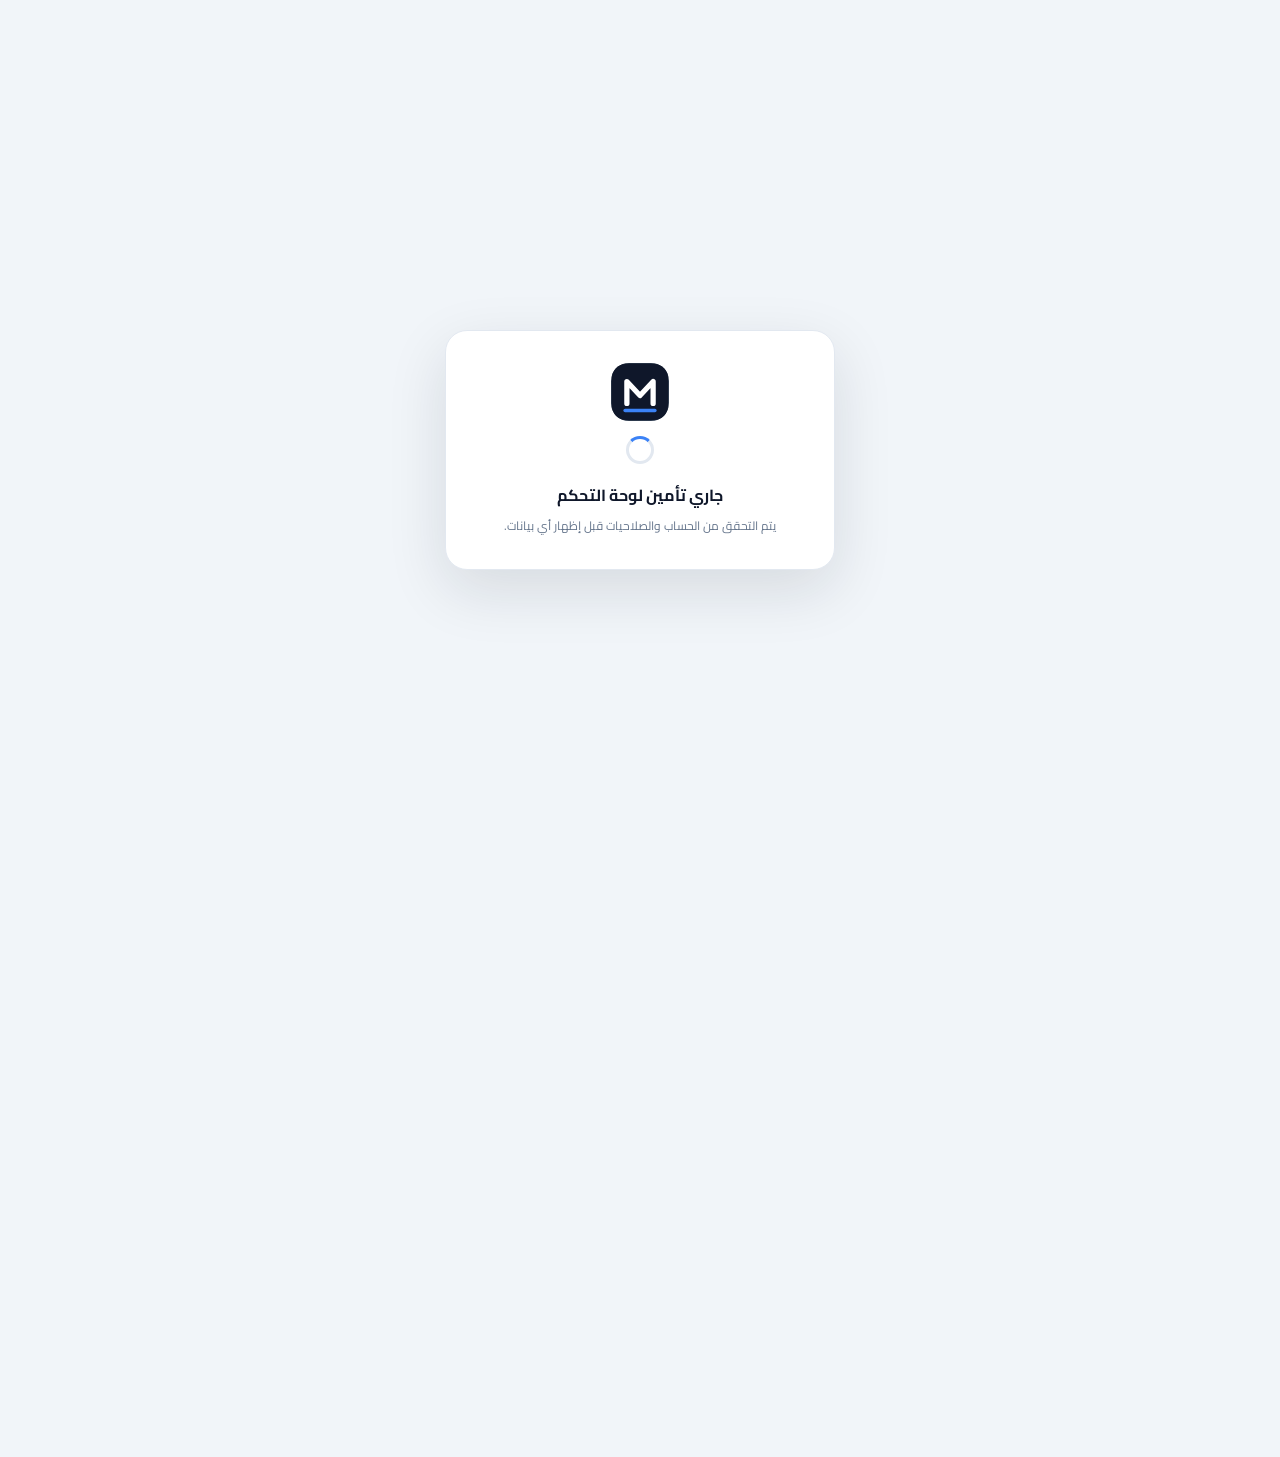
==== commit 45383559: "Update favicon and logo in index.html" ====
--- a/dashboard/index.html
+++ b/dashboard/index.html
@@ -3,12 +3,12 @@
 <head>
     <meta charset="UTF-8">
     <meta name="viewport" content="width=device-width, initial-scale=1.0">
-    <title>اسم البراند | ModyStore Dashboard</title>
+    <title>مودي ستور | ModyStore Dashboard</title>
     <!-- خطوط جوجل والأيقونات -->
     <link href="https://fonts.googleapis.com/css2?family=Cairo:wght@400;600;700;900&display=swap" rel="stylesheet">
     <link rel="stylesheet" href="https://cdnjs.cloudflare.com/ajax/libs/font-awesome/6.4.0/css/all.min.css">
     <link rel="stylesheet" href="style.css?v=20260912-3">
-    <link rel="icon" type="image/svg+xml" href="data:image/svg+xml,%3Csvg xmlns='http://www.w3.org/2000/svg' viewBox='0 0 64 64'%3E%3Crect width='64' height='64' rx='16' fill='%231e293b'/%3E%3Cpath d='M34 8 17 36h12l-2 20 20-30H35z' fill='%23f59e0b'/%3E%3C/svg%3E">
+    <link rel="icon" href="../favicon.svg" type="image/svg+xml"><meta name="robots" content="noindex,nofollow">
     
     <!-- مكتبات التفاعل والأنيميشن -->
     <link rel="stylesheet" href="https://cdnjs.cloudflare.com/ajax/libs/animate.css/4.1.1/animate.min.css"/>
@@ -114,7 +114,7 @@
 
     <div id="authGate" class="auth-gate" aria-live="polite">
         <div class="auth-gate-card">
-            <div class="auth-gate-logo"><i class="fas fa-shirt"></i></div>
+            <div class="auth-gate-logo"><img src="../logo.svg" alt="" width="56" height="56"></div>
             <div class="auth-gate-spinner"></div>
             <strong>جاري تأمين لوحة التحكم</strong>
             <span>يتم التحقق من الحساب والصلاحيات قبل إظهار أي بيانات.</span>
@@ -128,7 +128,7 @@
     <!-- ================= القائمة الجانبية ================= -->
     <aside class="sidebar" id="sidebar">
         <div class="brand">
-            <i class="fas fa-shirt" style="color: #f59e0b;"></i> 
+            <img src="../logo.svg" alt="" width="26" height="26" style="border-radius:7px;vertical-align:middle"> 
             <span class="nav-text" style="font-family: Arial, sans-serif;">ModyStore</span>
         </div>
         <ul class="nav-links">
@@ -1312,7 +1312,11 @@
                 </div>
                 <div class="input-group"><label>القسم</label><select id="prodCategory"></select></div>
                 <div class="input-group"><label>الوصف التفصيلي</label><textarea id="prodDesc" rows="4"></textarea></div>
-                <div class="input-group"><label>رابط الصورة</label><input type="text" id="prodImage"></div>
+                <div class="input-group"><label>المقاسات (مفصولة بفاصلة)</label><input type="text" id="prodSizes" placeholder="S, M, L, XL"></div>
+                <div class="input-group"><label>الألوان (مفصولة بفاصلة)</label><input type="text" id="prodColors" placeholder="أسود, أبيض"></div>
+                <div class="input-group" id="prodVariantBox"></div>
+                <div class="input-group"><label>رابط الصورة الرئيسية</label><input type="text" id="prodImage"></div>
+                <div class="input-group"><label>صور إضافية (رابط في كل سطر)</label><textarea id="prodGallery" rows="3"></textarea></div>
                 <div class="modal-actions"><button class="btn-cancel" onclick="closeModal('productModal')">إلغاء</button><button class="btn-save" onclick="saveProduct()">حفظ</button></div>
             </div>
         </div>
@@ -1384,7 +1388,7 @@
 
             <div style="display: flex; border-bottom: 3px solid black; padding-bottom: 15px; margin-bottom: 15px;">
                 <div style="flex: 1; border-left: 2px solid black; padding-left: 10px; font-size: 18px;">
-                    <strong>من:</strong> اسم البراند<br>
+                    <strong>من:</strong> مودي ستور<br>
                     <strong>السماح بالفتح:</strong> <span id="printAllowOpen">لا</span>
                 </div>
                 <div style="flex: 1; padding-right: 10px; display: flex; justify-content: center; align-items: center;" id="qrCodeBox"></div>
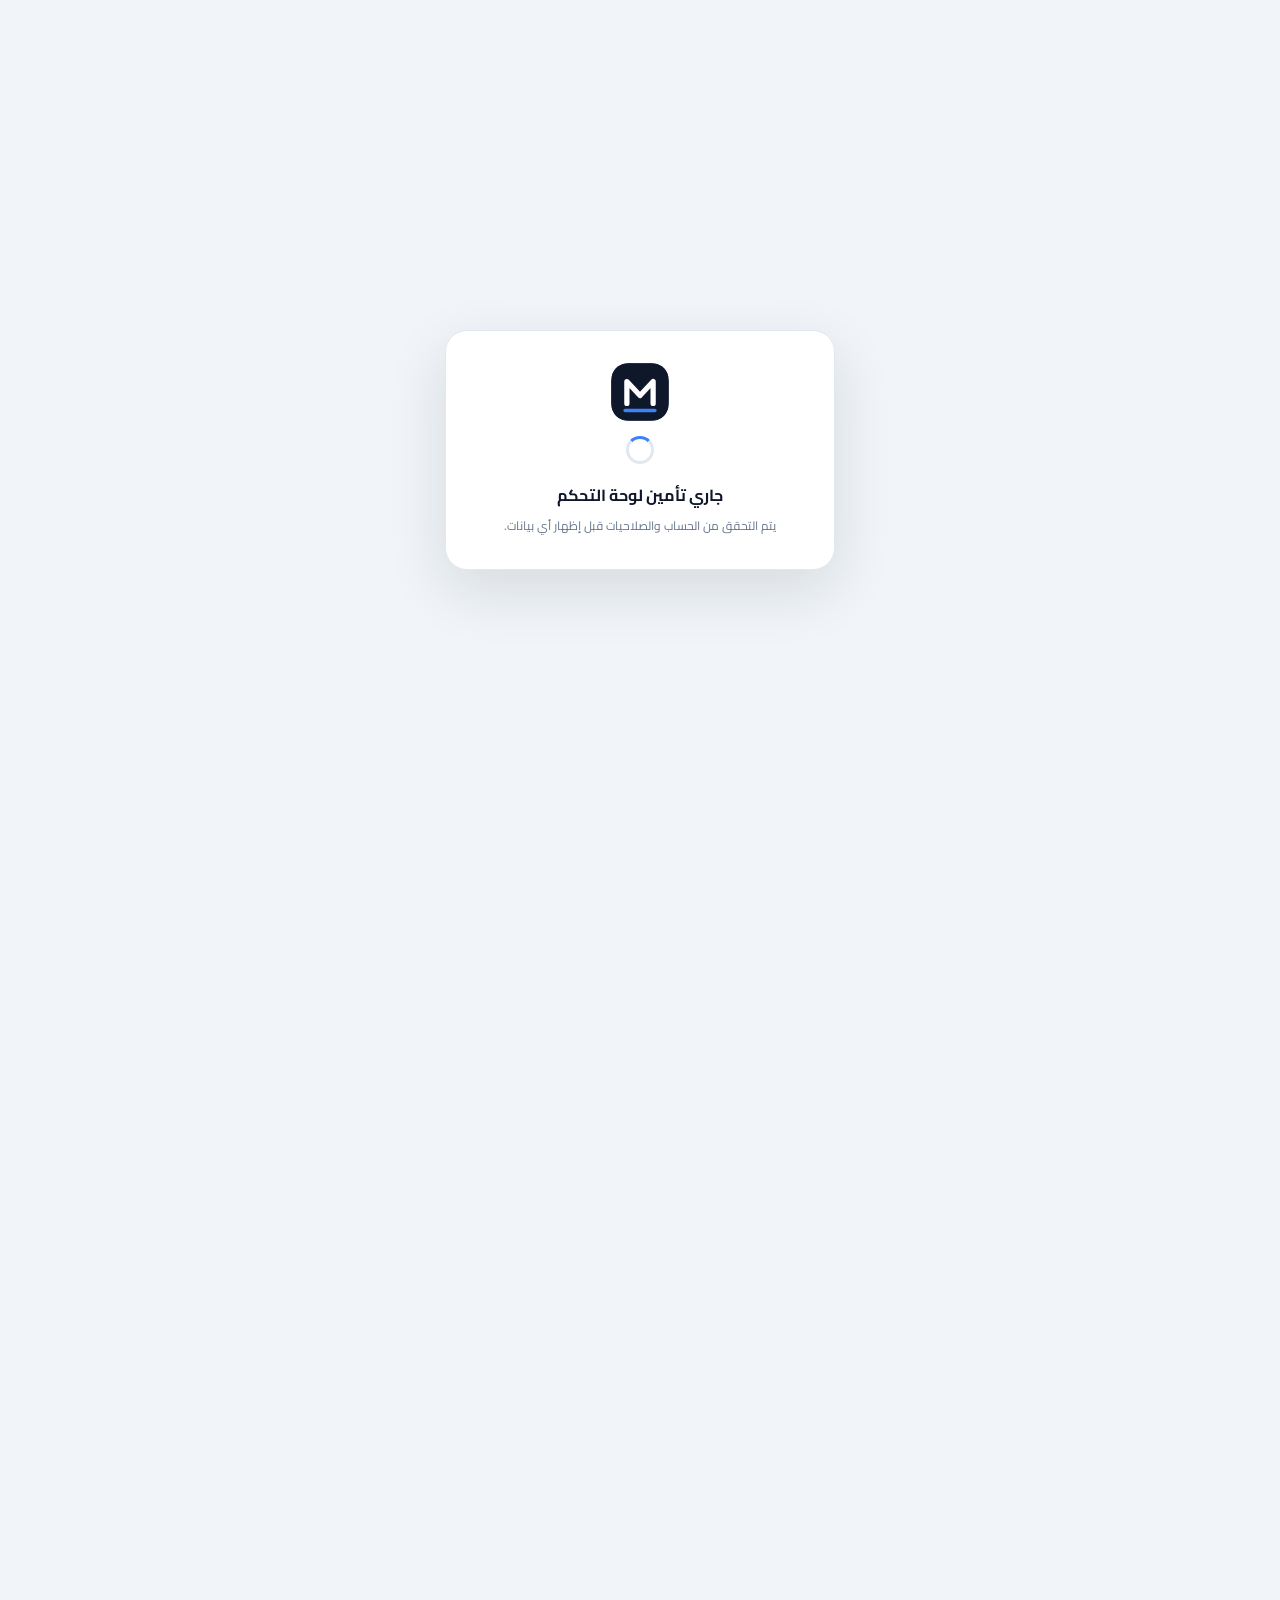
==== commit 67dba46b: "Update index.html" ====
--- a/dashboard/index.html
+++ b/dashboard/index.html
@@ -183,14 +183,14 @@
     <!-- ================= المحتوى الرئيسي ================= -->
     <main class="main-content">
         <header class="topbar">
-            <div id="sidebarToggle" style="color: #64748b; font-weight: 600; cursor: pointer; font-size: 22px;">
+            <div id="sidebarToggle" style="color: var(--muted-text); font-weight: 600; cursor: pointer; font-size: 22px;">
                 <i class="fas fa-bars"></i>
             </div>
             
             <div style="display: flex; align-items: center; gap: 20px;">
                 <button id="darkModeToggle" class="icon-toolbar-btn" type="button" title="الوضع الداكن" aria-label="الوضع الداكن"><i class="fas fa-moon"></i></button>
                 <div class="user-profile" id="notifBtn" style="position: relative; cursor: pointer;">
-                    <i class="fas fa-bell" style="font-size: 22px; color: #64748b;"></i>
+                    <i class="fas fa-bell" style="font-size: 22px; color: var(--muted-text);"></i>
                     <span id="notifCount" style="position:absolute; top:-5px; right:-8px; background:var(--danger); color:white; font-size:11px; padding:2px 6px; border-radius:50%; display:none;">0</span>
                     <div class="profile-dropdown" id="notifDropdown" style="width: 280px; right: 0; left: auto;">
                         <div class="dropdown-header" style="display: flex; justify-content: space-between; align-items: center;">
@@ -231,7 +231,7 @@
                 </div>
                 <div class="stat-cards">
                     <div class="stat-card clickable-card" onclick="goToOrdersTab('archived')">
-                        <div class="stat-icon" style="color: #3b82f6; background: #eff6ff;">
+                        <div class="stat-icon" style="color: #3b82f6; background: var(--panel-soft);">
                             <i class="fas fa-shopping-bag"></i>
                         </div>
                         <div class="stat-info">
@@ -272,7 +272,7 @@
                 <div id="analyticsStatusCards" class="stat-cards analytics-status-cards">
                     <div class="stat-card status-summary-card"><div class="stat-icon" style="color:#10b981;background:#dcfce7;"><i class="fas fa-circle-check"></i></div><div class="stat-info"><h3>الطلبات التي تم تسليمها</h3><p id="statDeliveredOrders">0</p></div></div>
                     <div class="stat-card status-summary-card"><div class="stat-icon" style="color:#8b5cf6;background:#f3e8ff;"><i class="fas fa-truck"></i></div><div class="stat-info"><h3>إجمالي الطلبات التي تم شحنها</h3><p id="statShippedOrders">0</p></div></div>
-                    <div class="stat-card status-summary-card"><div class="stat-icon" style="color:#3b82f6;background:#eff6ff;"><i class="fas fa-box"></i></div><div class="stat-info"><h3>طلبات قيد التجهيز حالياً</h3><p id="statProcessingOrders">0</p></div></div>
+                    <div class="stat-card status-summary-card"><div class="stat-icon" style="color:#3b82f6;background:var(--panel-soft);"><i class="fas fa-box"></i></div><div class="stat-info"><h3>طلبات قيد التجهيز حالياً</h3><p id="statProcessingOrders">0</p></div></div>
                 </div>
 
                 <div class="analytics-section-head"><div><span class="section-kicker">BUSINESS KPIS</span><h3>مؤشرات الأداء</h3></div><p>أرقام تساعدك على اتخاذ قرار سريع.</p></div>
@@ -345,7 +345,7 @@
                     <button class="custom-tab-btn" id="tabArchivedOrders" onclick="switchOrderTab('archived', this)">أرشيف الطلبات</button>
                 </div>
 
-                <div class="stat-card" style="margin-bottom: 20px; background: #fff; padding: 15px; border-radius: 8px; box-shadow: 0 2px 4px rgba(0,0,0,0.05); display: inline-block;">
+                <div class="stat-card" style="margin-bottom: 20px; background: var(--panel-white); padding: 15px; border-radius: 8px; box-shadow: 0 2px 4px rgba(0,0,0,0.05); display: inline-block;">
                     <h3 style="margin: 0; font-size: 16px;">الطلبات المعروضة حالياً: <span id="filteredOrdersCount" style="color: var(--primary); font-weight: bold; font-size: 20px;">0</span></h3>
                 </div>
                 
@@ -531,6 +531,7 @@
                         <p class="inventory-subtitle">تابع الكميات الحالية وسجل الجرد الفعلي بسهولة.</p>
                     </div>
                     <div style="display:flex;gap:8px;flex-wrap:wrap;">
+                        <button class="btn-save" style="background:#2563eb;" onclick="openStockEdit()"><i class="fas fa-pen-to-square"></i> تعديل المخزون</button>
                         <button class="btn-save" style="background:#10b981;" onclick="exportInventoryShortages()"><i class="fas fa-file-excel"></i> شيت نواقص Excel</button>
                         <button class="btn-save" style="background:#ef4444;" onclick="exportInventoryShortagesPDF()"><i class="fas fa-file-pdf"></i> PDF النواقص</button>
                     </div>
@@ -543,7 +544,7 @@
 
                 <div id="inventory-current-panel">
                     <div class="stat-cards">
-                        <div class="stat-card"><div class="stat-icon" style="color:#3b82f6;background:#eff6ff;"><i class="fas fa-boxes-stacked"></i></div><div class="stat-info"><h3>إجمالي المنتجات</h3><p id="inventoryProductsCount">0</p></div></div>
+                        <div class="stat-card"><div class="stat-icon" style="color:#3b82f6;background:var(--panel-soft);"><i class="fas fa-boxes-stacked"></i></div><div class="stat-info"><h3>إجمالي المنتجات</h3><p id="inventoryProductsCount">0</p></div></div>
                         <div class="stat-card"><div class="stat-icon" style="color:#ef4444;background:#fef2f2;"><i class="fas fa-triangle-exclamation"></i></div><div class="stat-info"><h3>المنتجات الناقصة</h3><p id="inventoryShortageCount">0</p></div></div>
                         <div class="stat-card"><div class="stat-icon" style="color:#10b981;background:#dcfce7;"><i class="fas fa-cubes"></i></div><div class="stat-info"><h3>إجمالي الكميات الحالية</h3><p id="inventoryUnitsCount">0</p></div></div>
                     </div>
@@ -761,8 +762,8 @@
 
                 <div class="stat-cards reviews-stats">
                     <div class="stat-card"><div class="stat-icon" style="color:#8b5cf6;background:#f3e8ff;"><i class="fas fa-images"></i></div><div class="stat-info"><h3>إجمالي الصور</h3><p id="reviewsTotalCount">0</p></div></div>
-                    <div class="stat-card"><div class="stat-icon" style="color:#3b82f6;background:#eff6ff;"><i class="fas fa-images"></i></div><div class="stat-info"><h3>صور منشورة</h3><p id="reviewsPublishedCount">0</p></div></div>
-                    <div class="stat-card"><div class="stat-icon" style="color:#64748b;background:#f1f5f9;"><i class="fas fa-eye-slash"></i></div><div class="stat-info"><h3>صور مخفية</h3><p id="reviewsHiddenCount">0</p></div></div>
+                    <div class="stat-card"><div class="stat-icon" style="color:#3b82f6;background:var(--panel-soft);"><i class="fas fa-images"></i></div><div class="stat-info"><h3>صور منشورة</h3><p id="reviewsPublishedCount">0</p></div></div>
+                    <div class="stat-card"><div class="stat-icon" style="color:var(--muted-text);background:var(--panel-soft);"><i class="fas fa-eye-slash"></i></div><div class="stat-info"><h3>صور مخفية</h3><p id="reviewsHiddenCount">0</p></div></div>
                 </div>
 
                 <div class="filter-bar reviews-filter-bar">
@@ -778,7 +779,8 @@
                     <button class="custom-tab-btn active" onclick="switchOffersTab('current', this)">العروض الحالية</button>
                     <button class="custom-tab-btn" onclick="switchOffersTab('previous', this)">العروض السابقة</button>
                 </div>
-                <div id="currentOffersPanel" class="card offers-panel"><div class="table-scroll"><table><thead><tr><th>المنتج</th><th>السعر الأساسي</th><th>سعر العرض</th><th>المدة</th><th>ينتهي في</th><th>إجراء</th></tr></thead><tbody id="offersTableBody"></tbody></table></div></div>
+                <input id="offersSearch" type="search" placeholder="ابحث باسم المنتج..." oninput="filterOffers()" style="margin-bottom:12px;max-width:380px;width:100%;background:var(--panel-soft);border:1px solid var(--border);color:var(--text-dark);padding:10px 14px;border-radius:8px">
+<div id="currentOffersPanel" class="card offers-panel"><div class="table-scroll"><table><thead><tr><th>المنتج</th><th>السعر الأساسي</th><th>سعر العرض</th><th>المدة</th><th>ينتهي في</th><th>إجراء</th></tr></thead><tbody id="offersTableBody"></tbody></table></div></div>
                 <div id="previousOffersPanel" class="card offers-panel" style="display:none;"><div class="table-scroll"><table><thead><tr><th>رقم الطلب</th><th>العميل</th><th>رقم الهاتف</th><th>قيمة الطلب</th><th>قيمة الخصم</th><th>التفاصيل</th></tr></thead><tbody id="previousOffersTableBody"></tbody></table></div></div>
             </div>
 
@@ -884,7 +886,7 @@
                 </section>
 
 
-                <div class="settings-section-title">
+                <div id="legacyHiddenSections" style="display:none" aria-hidden="true"><div class="settings-section-title">
                     <div><span class="section-kicker">PAYMENTS</span><h3>بوابة الدفع Paymob</h3></div>
                     <p>إعدادات الربط الخاصة بالدفع الإلكتروني — المفاتيح السرية لا تُحفظ في الواجهة.</p>
                 </div>
@@ -916,7 +918,7 @@
                     </div>
                     <div class="push-status-row"><span id="pushSetupStatus" class="push-status-pill">لم يتم تهيئة الإشعارات بعد</span><button type="button" class="btn-save" style="background:#10b981;" onclick="window.enableMobilePush?.()"><i class="fas fa-bell"></i> تفعيل إشعارات هذا الجهاز</button></div>
                 </section>
-                <div class="settings-section-title">
+                </div><div class="settings-section-title">
                     <div><span class="section-kicker">ORDERS</span><h3>تأكيد الطلب عبر WhatsApp</h3></div>
                     <p>بعد إنشاء الطلب يرسل الـBackend رسالة تأكيد للعميل مباشرة، ثم تتحدث الحالة عند الضغط على زر التأكيد أو الإلغاء.</p>
                 </div>
@@ -986,7 +988,7 @@
                 </div>
 
                 <div class="grid-2">
-                    <div style="background: white; border: 1px solid var(--border); padding: 20px; border-radius: 12px;">
+                    <div style="background: var(--panel-white); border: 1px solid var(--border); padding: 20px; border-radius: 12px;">
                         <h4 style="color: var(--primary); margin-bottom: 15px;">المبيعات حسب طرق الدفع</h4>
                         <div id="reportPaymentBreakdown"></div>
                         <div id="reportDiscountBox" style="margin-top:14px;padding:12px;background:#fffbeb;border:1px solid #fde68a;border-radius:8px;text-align:center;">
@@ -999,7 +1001,7 @@
                         </div>
                     </div>
 
-                    <div style="background: white; border: 1px solid var(--border); padding: 20px; border-radius: 12px; max-height: 350px; overflow-y: auto;">
+                    <div style="background: var(--panel-white); border: 1px solid var(--border); padding: 20px; border-radius: 12px; max-height: 350px; overflow-y: auto;">
                         <h4 style="color: var(--primary); margin-bottom: 15px;">المنتجات الأكثر مبيعاً <i class="fas fa-fire" style="color: var(--accent);"></i></h4>
                         <input type="text" id="searchReportProducts" placeholder="ابحث في المنتجات المباعة..." onkeyup="filterReportProducts()" style="width: 100%; padding: 8px; margin-bottom: 10px; border-radius: 6px; border: 1px solid var(--border); font-family: 'Cairo'; outline: none;">
                         <div id="reportTopProducts"></div>
@@ -1075,7 +1077,7 @@
         <div class="modal-overlay" id="scannerModal">
             <div class="modal animate__animated animate__zoomIn" style="width: 450px;">
                 <h3><i class="fas fa-qrcode"></i> سكانر لتأكيد الشحن</h3>
-                <p style="text-align: center; margin-bottom: 15px; font-size: 14px; color: #64748b;">وجّه الكاميرا إلى الباركود الشريطي أو QR على البوليصة. يتم دعم CODE128 وEAN وQR مع فاصل لمنع التكرار.</p>
+                <p style="text-align: center; margin-bottom: 15px; font-size: 14px; color: var(--muted-text);">وجّه الكاميرا إلى الباركود الشريطي أو QR على البوليصة. يتم دعم CODE128 وEAN وQR مع فاصل لمنع التكرار.</p>
                 <div id="qr-reader" style="width: 100%; aspect-ratio: 2/1; border-radius: 8px; overflow: hidden; border: 2px solid var(--border);"></div>
                 <div style="display:flex;gap:8px;margin-top:12px;align-items:center;">
                     <input id="manualScanOrderInput" type="text" inputmode="numeric" placeholder="اكتب رقم الطلب أو الكود السري إذا لم يقرأ السكانر" style="flex:1;padding:12px;border:1px solid var(--border);border-radius:8px;font-family:Cairo;direction:ltr;text-align:center;">
@@ -1115,7 +1117,7 @@
                         </div>
                     </div>
 
-                    <div style="background: #f8fafc; padding: 15px; border-radius: 12px; border: 1px solid var(--border);">
+                    <div style="background: var(--panel-soft); padding: 15px; border-radius: 12px; border: 1px solid var(--border);">
                         <div id="oCancelReasonBox" style="display: none; background: #fee2e2; border: 1px solid #f87171; padding: 10px; border-radius: 8px; margin-bottom: 15px;">
                             <strong style="color: #b91c1c;"><i class="fas fa-exclamation-circle"></i> سبب الإلغاء:</strong>
                             <p id="oCancelReasonText" style="color: #991b1b; margin-top: 5px; font-weight: bold;"></p>
@@ -1174,7 +1176,7 @@
                     <div class="input-group"><label>رقم الفاتورة الخارجي (اختياري)</label><input type="text" id="purInvoiceNo" inputmode="numeric" pattern="[0-9]*" maxlength="30"></div>
                 </div>
                 
-                <div style="background: #f8fafc; padding: 15px; border-radius: 8px; border: 1px solid var(--border); margin-bottom: 15px;">
+                <div style="background: var(--panel-soft); padding: 15px; border-radius: 8px; border: 1px solid var(--border); margin-bottom: 15px;">
                     <label style="font-weight:bold; color:var(--primary); display:block; margin-bottom:10px;">إضافة منتجات للفاتورة:</label>
                     <div class="grid-2" style="align-items:end;">
                         <div class="input-group" style="margin:0;"><label>المنتج</label><select id="purProductSelect"><option value="">اختر المنتج...</option></select></div>
@@ -1246,7 +1248,7 @@
                     <button class="btn-save" onclick="searchOrderForReturn()">بحث <i class="fas fa-search"></i></button>
                 </div>
                 
-                <div id="returnOrderDetailsDiv" style="display:none; background:#f8fafc; padding:15px; border-radius:8px; border:1px solid var(--border); margin-bottom:15px;">
+                <div id="returnOrderDetailsDiv" style="display:none; background:var(--panel-soft); padding:15px; border-radius:8px; border:1px solid var(--border); margin-bottom:15px;">
                     <div style="margin-bottom:10px;"><strong>بيانات العميل:</strong> <span id="retCustName"></span> - <span id="retCustPhone" dir="ltr"></span></div>
                     <label style="font-weight:bold; color:var(--primary); display:block; margin-bottom:5px;">اختر المنتجات المراد إرجاعها:</label>
                     <div id="retOrderItemsList" style="margin-bottom: 15px;"></div>
@@ -1312,8 +1314,8 @@
                 </div>
                 <div class="input-group"><label>القسم</label><select id="prodCategory"></select></div>
                 <div class="input-group"><label>الوصف التفصيلي</label><textarea id="prodDesc" rows="4"></textarea></div>
-                <div class="input-group"><label>المقاسات (مفصولة بفاصلة)</label><input type="text" id="prodSizes" placeholder="S, M, L, XL"></div>
-                <div class="input-group"><label>الألوان (مفصولة بفاصلة)</label><input type="text" id="prodColors" placeholder="أسود, أبيض"></div>
+                <div class="input-group"><label>المقاسات</label><input type="hidden" id="prodSizes"><div id="prodSizesPicker" class="opt-picker"></div></div>
+                <div class="input-group"><label>الألوان</label><input type="hidden" id="prodColors"><div id="prodColorsPicker" class="opt-picker"></div></div>
                 <div class="input-group" id="prodVariantBox"></div>
                 <div class="input-group"><label>رابط الصورة الرئيسية</label><input type="text" id="prodImage"></div>
                 <div class="input-group"><label>صور إضافية (رابط في كل سطر)</label><textarea id="prodGallery" rows="3"></textarea></div>
@@ -1346,7 +1348,7 @@
             <div class="modal animate__animated animate__zoomIn" style="width: 700px;">
                 <h3 id="empModalTitle">إضافة موظف / مشرف</h3>
                 <div class="grid-2"><div class="input-group"><label>الاسم</label><input type="text" id="empName"></div><div class="input-group"><label>تليفون</label><input type="tel" id="empPhone" inputmode="numeric" pattern="[0-9]*"></div></div>
-                <div style="background: #eff6ff; padding: 15px; border-radius: 8px; margin-bottom: 15px; border: 1px solid #bfdbfe;">
+                <div style="background: var(--panel-soft); padding: 15px; border-radius: 8px; margin-bottom: 15px; border: 1px solid #bfdbfe;">
                     <strong style="color:var(--secondary); display:block; margin-bottom:10px;"><i class="fas fa-lock"></i> بيانات تسجيل الدخول:</strong>
                     <div class="grid-2"><div class="input-group"><label>البريد الإلكتروني</label><input type="email" id="empEmail" dir="ltr"></div><div class="input-group"><label>كلمة المرور</label><input type="text" id="empPass" dir="ltr"></div></div>
                 </div>
@@ -1378,8 +1380,8 @@
 
     <!-- !!! تم نقل حاويات الطباعة أسفل الصفحة لتجنب مشكلة الطباعة البيضاء !!! -->
     <!-- ================= تصميم بوليصة الشحن للطباعة ================= -->
-    <div id="waybillPrintArea" class="print-waybill-area" style="display:none; background:white;">
-        <div class="bosta-waybill" style="width: 100%; border: 3px solid black; font-family: 'Cairo', sans-serif; direction: rtl; background: white; color: black; box-sizing: border-box;">
+    <div id="waybillPrintArea" class="print-waybill-area" style="display:none; background:var(--panel-white);">
+        <div class="bosta-waybill" style="width: 100%; border: 3px solid black; font-family: 'Cairo', sans-serif; direction: rtl; background: var(--panel-white); color: black; box-sizing: border-box;">
             <div style="text-align: center; border-bottom: 3px solid black; padding-bottom: 15px; margin-bottom: 15px;">
                 <div style="font-size: 32px; font-weight: 900; margin-bottom: 10px;">ModyStore <i class="fas fa-shirt"></i></div>
                 <!-- الباركود بحجم كبير جداً مالي الشاشة -->
@@ -1421,7 +1423,7 @@
                 <span id="printCodAmount" style="font-size:40px; font-weight:900;"></span>
             </div>
 
-            <div id="paidAmountContainer" style="text-align: center; font-size: 20px; display:none; background-color: #f8fafc; padding: 20px; border: 3px solid black; border-radius: 12px; margin-bottom: 15px;">
+            <div id="paidAmountContainer" style="text-align: center; font-size: 20px; display:none; background-color: var(--panel-soft); padding: 20px; border: 3px solid black; border-radius: 12px; margin-bottom: 15px;">
                 <strong>طريقة الدفع:</strong> <span id="printPaymentMethodLabel" style="font-weight:bold;"></span> <br>
                 <strong>القيمة:</strong> <span id="printPaidAmount" style="font-weight:bold;"></span>
             </div>
@@ -1433,9 +1435,9 @@
     </div>
     
     <!-- ================= تصميم الفاتورة المنفصلة ================= -->
-    <div id="invoicePrintContainer" class="print-invoice-area" style="display:none; background:white; color:black; font-family:'Cairo';">
+    <div id="invoicePrintContainer" class="print-invoice-area" style="display:none; background:var(--panel-white); color:black; font-family:'Cairo';">
         <div style="text-align: center; border-bottom: 2px solid black; padding-bottom: 10px; margin-bottom: 20px;">
-            <h1 style="margin: 0; font-size: 28px;">ModyStore</h1>
+            <img src="[data-uri]" width="72" height="72" alt="" style="display:block;margin:0 auto 6px"><h1 style="margin: 0; font-size: 28px;">ModyStore</h1>
             <p style="margin: 5px 0 0 0; font-size: 16px;">فاتورة طلب عميل</p>
         </div>
         <div style="display: flex; justify-content: space-between; margin-bottom: 20px; font-size: 14px;">
@@ -1451,7 +1453,7 @@
         </div>
         <table style="width: 100%; border-collapse: collapse; margin-bottom: 20px; font-size: 14px; text-align: center;">
             <thead>
-                <tr style="background-color: #f1f5f9;">
+                <tr style="background-color: var(--panel-soft);">
                     <th style="padding: 10px; border: 1px solid black; text-align: right;">المنتج</th>
                     <th style="padding: 10px; border: 1px solid black;">الكمية</th>
                     <th style="padding: 10px; border: 1px solid black;">السعر</th>
@@ -1461,15 +1463,15 @@
             <tbody id="invItemsList"></tbody>
         </table>
         <div style="text-align: left; font-size: 16px; border-top: 2px solid black; padding-top: 10px;">
-            <p style="margin: 5px 0;"><strong>الإجمالي الفرعي:</strong> <span id="invSubtotal"></span></p>
+            <p style="margin: 5px 0;"><strong>الإجمالي قبل الخصم:</strong> <span id="invSubtotal"></span></p>
             <p style="margin: 5px 0; color: var(--accent);"><strong>الخصم:</strong> <span id="invDiscount"></span></p>
-            <p style="margin: 10px 0 0 0; font-size: 22px; font-weight: bold;"><strong>الصافي للدفع:</strong> <span id="invTotal"></span></p>
+            <p style="margin: 5px 0;"><strong>الإجمالي بعد الخصم:</strong> <span id="invAfter"></span></p><p style="margin: 5px 0;"><strong>الشحن:</strong> <span id="invShipping"></span></p><p style="margin: 10px 0 0 0; font-size: 22px; font-weight: bold;"><strong>الصافي للدفع:</strong> <span id="invTotal"></span></p>
         </div>
         <div style="text-align: center; margin-top: 40px; font-size: 14px; border-top: 1px dashed black; padding-top: 15px;">شكراً لتسوقكم معنا!</div>
     </div>
 
     <!-- ================= حاوية الطباعة المجمعة ================= -->
-    <div id="bulkPrintContainer" class="bulk-print-container" style="display:none; background:white;"></div>
+    <div id="bulkPrintContainer" class="bulk-print-container" style="display:none; background:var(--panel-white);"></div>
 
     <!-- ================= حاوية الطباعة الفعلية (كل الطباعة تخرج من هنا) ================= -->
     <div id="printRoot"></div>
@@ -1501,5 +1503,13 @@
     </div>
     <!-- ربط ملف الجافاسكريبت -->
     <script type="module" src="app.js?v=20260912-3"></script>
+
+<div id="stockEditModal" class="modal"><div class="modal-content" style="max-width:560px">
+  <h3 style="margin-top:0">تعديل المخزون</h3>
+  <div class="input-group"><label>المنتج</label><select id="seProduct" onchange="seLoadProduct()"></select></div>
+  <div id="seGrid" class="se-grid"></div>
+  <div id="seReasonWrap" class="input-group" style="display:none"><label>سبب التعديل *</label><select id="seReason"><option value="">اختر السبب...</option><option>جرد فعلي</option><option>تصحيح خطأ</option><option>استلام بضاعة</option><option>تالف / هالك</option><option>مرتجع</option><option>أخرى</option></select></div>
+  <div style="display:flex;gap:10px;margin-top:14px"><button class="btn-save" onclick="seSave()">حفظ المخزون</button><button class="btn-cancel" style="background:#64748b;color:#fff;border:0;padding:12px 25px;border-radius:8px;cursor:pointer" onclick="closeModal('stockEditModal')">إلغاء</button></div>
+</div></div>
 </body>
 </html>
--- a/dashboard/style.css
+++ b/dashboard/style.css
@@ -1001,3 +1001,37 @@
 body.dark-mode .settings-input-wrap,body.dark-mode .settings-textarea-wrap,body.dark-mode .filter-bar,body.dark-mode .modal-actions,body.dark-mode .payment-setting,body.dark-mode .social-setting{background:#172236!important;color:#e2e8f0;border-color:#263449}
 body.dark-mode input,body.dark-mode select,body.dark-mode textarea{background:#172236!important;color:#e2e8f0!important;border-color:#334155!important}
 body.dark-mode table td,body.dark-mode table th{color:#cbd5e1;border-color:#263449}
+
+/* ===== Dark mode fixes (auto) ===== */
+body.dark-mode :is(.analytics-hero-status,.banner-fields-grid input,.banner-fields-grid select,.banner-image-preview,.banner-slide-toolbar,.bulk-waybill-card,.dashboard-notif-icon,.inventory-audit-hero,.inventory-audit-input,.manual-add-item-row input,.manual-add-item-row select,.manual-order-items-list,.manual-order-panel,.manual-order-total,.order-confirmation-box,.payment-check,.payment-setting input:checked~.payment-check,.paymob-security-note,.permission-row,.permissions-matrix,.product-img-large,.review-admin-card,.review-admin-image,.review-publish-toggle,.review-upload-box,.review-upload-box input[type=file],.review-upload-title>i,.reviews-empty,.reviews-rating-note,.save-shield,.settings-card-icon.blue,.settings-card-icon.orange,.settings-card-icon.purple,.settings-hero,.settings-input-wrap,.settings-save-bar,.settings-textarea-wrap textarea,.social-setting){background:#172236!important;color:#e2e8f0;border-color:#263449!important;box-shadow:none}
+body.dark-mode .settings-hero h2{color:#e2e8f0!important}
+body.dark-mode .settings-hero p{color:#94a3b8!important}
+body.dark-mode .settings-input-wrap input{color:#e2e8f0!important}
+body.dark-mode .payment-check{color:#94a3b8!important}
+body.dark-mode .payment-setting b{color:#e2e8f0!important}
+body.dark-mode .settings-save-bar strong{color:#e2e8f0!important}
+body.dark-mode .reviews-empty h3{color:#94a3b8!important}
+body.dark-mode .reviews-rating-note{color:#e2e8f0!important}
+body.dark-mode .reviews-rating-note span{color:#94a3b8!important}
+body.dark-mode .review-publish-toggle{color:#e2e8f0!important}
+body.dark-mode .settings-textarea-wrap textarea{color:#e2e8f0!important}
+body.dark-mode .banner-fields-grid input{color:#e2e8f0!important}
+body.dark-mode .banner-fields-grid select{color:#e2e8f0!important}
+body.dark-mode .banner-slide-toolbar span{color:#e2e8f0!important}
+body.dark-mode [style*="background:#fff"],body.dark-mode [style*="background: #fff"],body.dark-mode [style*="background:#ffffff"],body.dark-mode [style*="background: #ffffff"],body.dark-mode [style*="background:white"],body.dark-mode [style*="background:#f8fafc"],body.dark-mode [style*="background: #f8fafc"],body.dark-mode [style*="background:#f1f5f9"],body.dark-mode [style*="background:#eff6ff"]{background:#172236!important;color:#e2e8f0!important;border-color:#263449!important}
+body.dark-mode [style*="color:#0f172a"],body.dark-mode [style*="color: #0f172a"],body.dark-mode [style*="color:#1e293b"],body.dark-mode [style*="color:#334155"]{color:#e2e8f0!important}
+body.dark-mode .settings-hero h1,body.dark-mode .settings-hero h2,body.dark-mode .settings-hero p,body.dark-mode .settings-status-card *,body.dark-mode .payment-setting *,body.dark-mode .manual-order-panel *,body.dark-mode .manual-order-total *{color:#e2e8f0}
+body.dark-mode input::placeholder,body.dark-mode textarea::placeholder{color:#7c8aa0}
+body.dark-mode input:-webkit-autofill{-webkit-box-shadow:0 0 0 40px #172236 inset!important;-webkit-text-fill-color:#e2e8f0!important}
+body.dark-mode option{background:#172236;color:#e2e8f0}
+@media print{#printRoot,#printRoot *{color:#000!important;background:#fff!important}}
+#shippingCompanyModal .input-group:has(#shippingCompanyApiBaseUrl),#shippingCompanyModal .input-group:has(#shippingCompanyApiKey),#shippingCompanyModal .input-group:has(#shippingCompanyApiSecret){display:none}
+
+/* ===== --primary is light in dark mode: keep primary backgrounds blue ===== */
+body.dark-mode :is(.order-tab-btn.active,.custom-tab-btn.active){background:#2563eb!important;border-color:#2563eb!important;color:#fff!important}
+.analytics-dashboard{max-width:none!important;width:100%;margin:0!important}
+
+body.dark-mode .settings-card-head h3{color:#e2e8f0}body.dark-mode .settings-card-head p{color:#94a3b8}
+body.dark-mode [style*="#f7fbff"],body.dark-mode [style*="#fbfdff"],body.dark-mode [style*="#f8fbff"],body.dark-mode [style*="linear-gradient(135deg,#fff"],body.dark-mode [style*="linear-gradient(180deg,#fff"]{background:#172236!important;border-color:#263449!important}
+
+body.dark-mode :is(.btn-add,.btn-save,.btn-view){background:#2563eb!important;color:#fff!important}
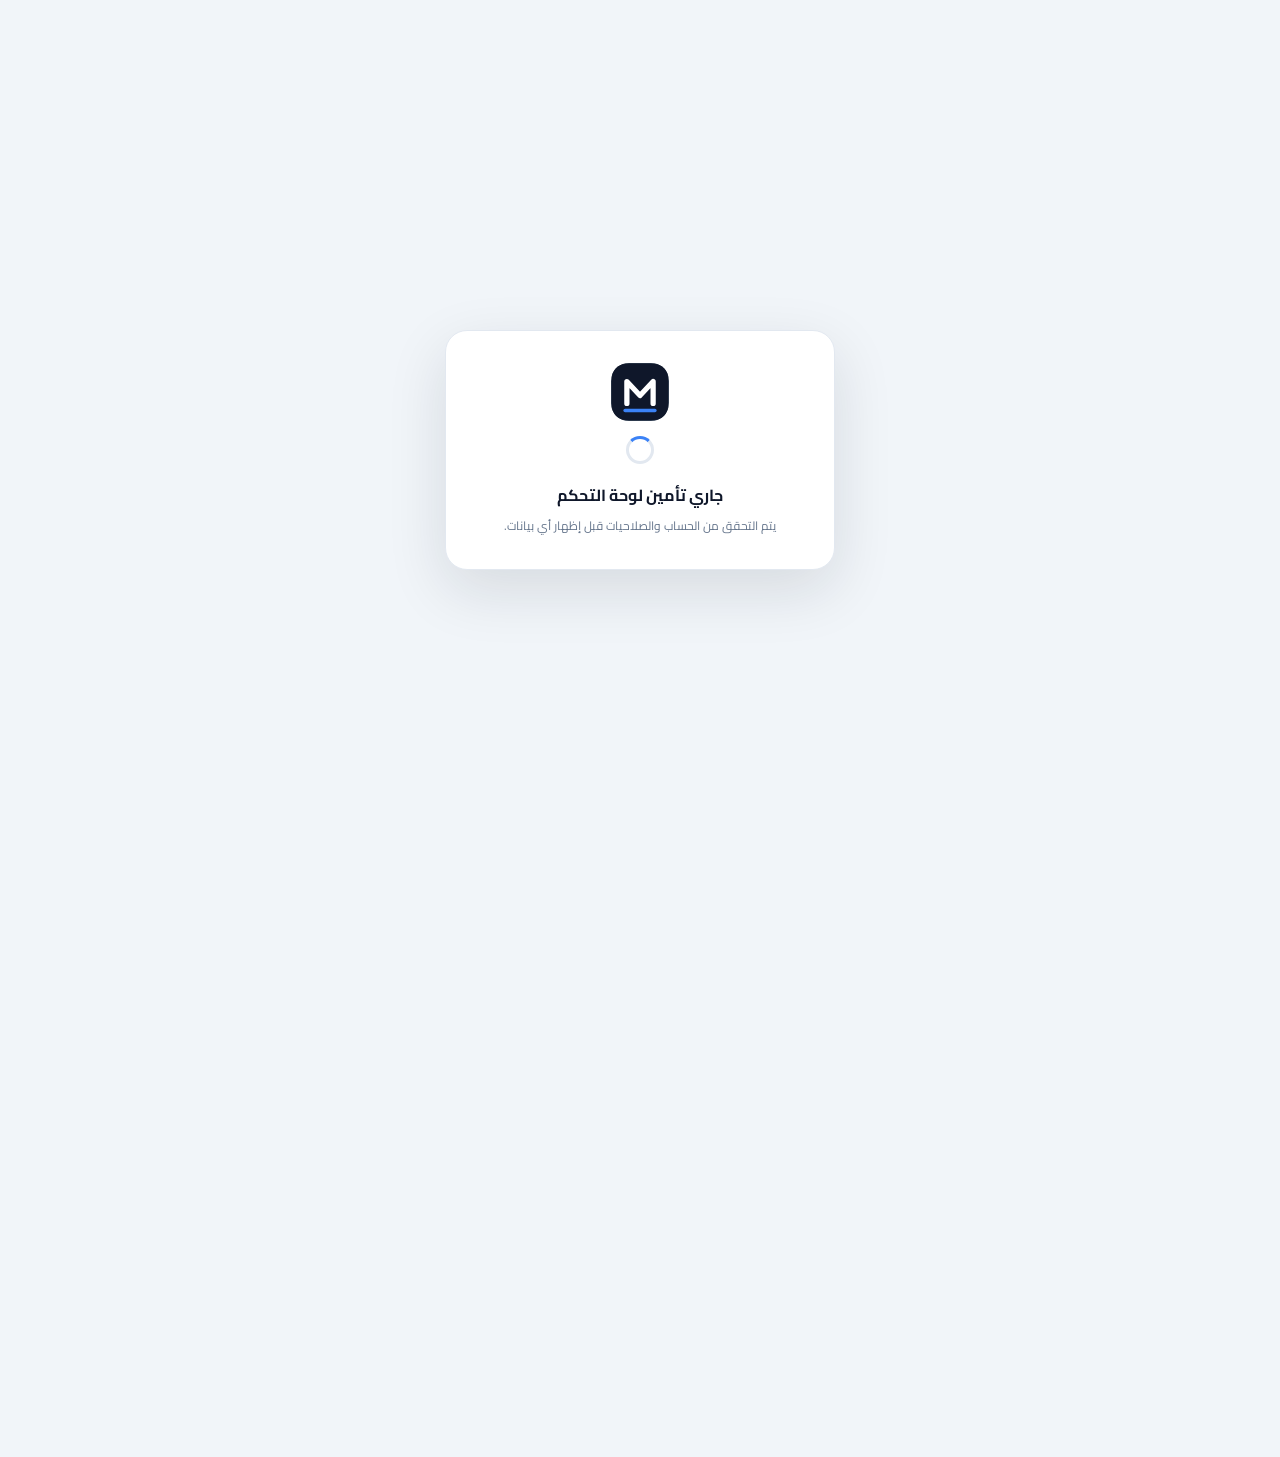
==== commit 4ef6ce26: "Refactor HTML structure and update elements" ====
--- a/dashboard/index.html
+++ b/dashboard/index.html
@@ -513,7 +513,6 @@
                             <tr>
                                 <th>المنتج</th>
                                 <th>السعر / العرض</th>
-                                <th>المخزون</th>
                                 <th>القسم</th>
                                 <th>الحالة</th>
                                 <th>الإجراءات</th>
@@ -991,7 +990,8 @@
                     <div style="background: var(--panel-white); border: 1px solid var(--border); padding: 20px; border-radius: 12px;">
                         <h4 style="color: var(--primary); margin-bottom: 15px;">المبيعات حسب طرق الدفع</h4>
                         <div id="reportPaymentBreakdown"></div>
-                        <div id="reportDiscountBox" style="margin-top:14px;padding:12px;background:#fffbeb;border:1px solid #fde68a;border-radius:8px;text-align:center;">
+                        <div id="reportSummaryGrid" class="rpt-grid"></div>
+<div id="reportDiscountBox" style="margin-top:14px;padding:12px;background:#fffbeb;border:1px solid #fde68a;border-radius:8px;text-align:center;">
                             <span style="font-weight:bold;color:#b45309;">إجمالي الخصومات:</span><br>
                             <span id="reportTotalDiscount" style="font-size:22px;font-weight:900;color:#b45309;">0 ج.م</span>
                         </div>
@@ -1053,6 +1053,8 @@
                         <div class="manual-order-section-title">المنتجات</div>
                         <div class="manual-add-item-row">
                             <select id="manualProductSelect"><option value="">اختر المنتج...</option></select>
+<select id="manualProductSize" style="display:none"><option value="">المقاس</option></select>
+<select id="manualProductColor" style="display:none"><option value="">اللون</option></select>
                             <input id="manualProductQty" type="number" min="1" value="1" placeholder="الكمية">
                             <button class="btn-save" type="button" onclick="addManualOrderItem()"><i class="fas fa-plus"></i> إضافة</button>
                         </div>
@@ -1061,7 +1063,8 @@
                             <div class="input-group"><label>الشحن</label><input id="manualShippingCost" type="number" min="0" value="0" oninput="updateManualOrderTotals()"></div>
                             <div class="input-group"><label>خصم</label><input id="manualDiscount" type="number" min="0" value="0" oninput="updateManualOrderTotals()"></div>
                         </div>
-                        <div class="manual-order-total">
+                        <div class="manual-summary"><div><small>إجمالي القطع</small><b id="manualSumSubtotal">0 ج.م</b></div><div><small>الخصم</small><b id="manualSumDiscount">0 ج.م</b></div><div><small>الشحن</small><b id="manualSumShipping">0 ج.م</b></div></div>
+<div class="manual-order-total">
                             <span>الإجمالي</span><strong id="manualOrderTotal">0 ج.م</strong>
                         </div>
                     </div>
@@ -1437,7 +1440,7 @@
     <!-- ================= تصميم الفاتورة المنفصلة ================= -->
     <div id="invoicePrintContainer" class="print-invoice-area" style="display:none; background:var(--panel-white); color:black; font-family:'Cairo';">
         <div style="text-align: center; border-bottom: 2px solid black; padding-bottom: 10px; margin-bottom: 20px;">
-            <img src="[data-uri]" width="72" height="72" alt="" style="display:block;margin:0 auto 6px"><h1 style="margin: 0; font-size: 28px;">ModyStore</h1>
+            <div style="display:flex;justify-content:center;margin-bottom:6px"><svg width="72" height="72" xmlns="http://www.w3.org/2000/svg" viewBox="0 0 64 64"><rect width="64" height="64" rx="16" fill="#0f172a"/><path d="M17 45V20l15 16 15-16v25" fill="none" stroke="#fff" stroke-width="6" stroke-linecap="round" stroke-linejoin="round"/><path d="M15 53h34" stroke="#3b82f6" stroke-width="4" stroke-linecap="round"/></svg></div><h1 style="margin: 0; font-size: 28px;">ModyStore</h1>
             <p style="margin: 5px 0 0 0; font-size: 16px;">فاتورة طلب عميل</p>
         </div>
         <div style="display: flex; justify-content: space-between; margin-bottom: 20px; font-size: 14px;">
@@ -1504,7 +1507,7 @@
     <!-- ربط ملف الجافاسكريبت -->
     <script type="module" src="app.js?v=20260912-3"></script>
 
-<div id="stockEditModal" class="modal"><div class="modal-content" style="max-width:560px">
+<div id="stockEditModal" class="modal-overlay"><div class="modal" style="max-width:560px">
   <h3 style="margin-top:0">تعديل المخزون</h3>
   <div class="input-group"><label>المنتج</label><select id="seProduct" onchange="seLoadProduct()"></select></div>
   <div id="seGrid" class="se-grid"></div>
--- a/dashboard/style.css
+++ b/dashboard/style.css
@@ -1035,3 +1035,13 @@
 body.dark-mode [style*="#f7fbff"],body.dark-mode [style*="#fbfdff"],body.dark-mode [style*="#f8fbff"],body.dark-mode [style*="linear-gradient(135deg,#fff"],body.dark-mode [style*="linear-gradient(180deg,#fff"]{background:#172236!important;border-color:#263449!important}
 
 body.dark-mode :is(.btn-add,.btn-save,.btn-view){background:#2563eb!important;color:#fff!important}
+
+:root{--panel-white:#ffffff;--panel-soft:#f8fafc;--muted-text:#64748b}
+body.dark-mode{--panel-white:#111827;--panel-soft:#172236;--muted-text:#94a3b8}
+
+#prodVariantBox,.input-group:has(#prodStock){display:none!important}
+.opt-picker{display:flex;flex-wrap:wrap;gap:8px}.opt-pick{border:1px solid var(--border);background:var(--panel-soft);color:var(--text-dark);padding:7px 14px;border-radius:8px;cursor:pointer;font-weight:700;font-family:inherit}
+.opt-pick.on{background:#2563eb;border-color:#2563eb;color:#fff}.opt-pick.add{border-style:dashed}
+.se-grid{display:grid;grid-template-columns:repeat(auto-fill,minmax(130px,1fr));gap:10px;margin:12px 0}.se-grid div{display:flex;flex-direction:column;gap:4px}.se-grid small{color:var(--muted-text)}
+
+@media print{#invoicePrintContainer,#invoicePrintContainer *{background:#fff!important;color:#000!important}}
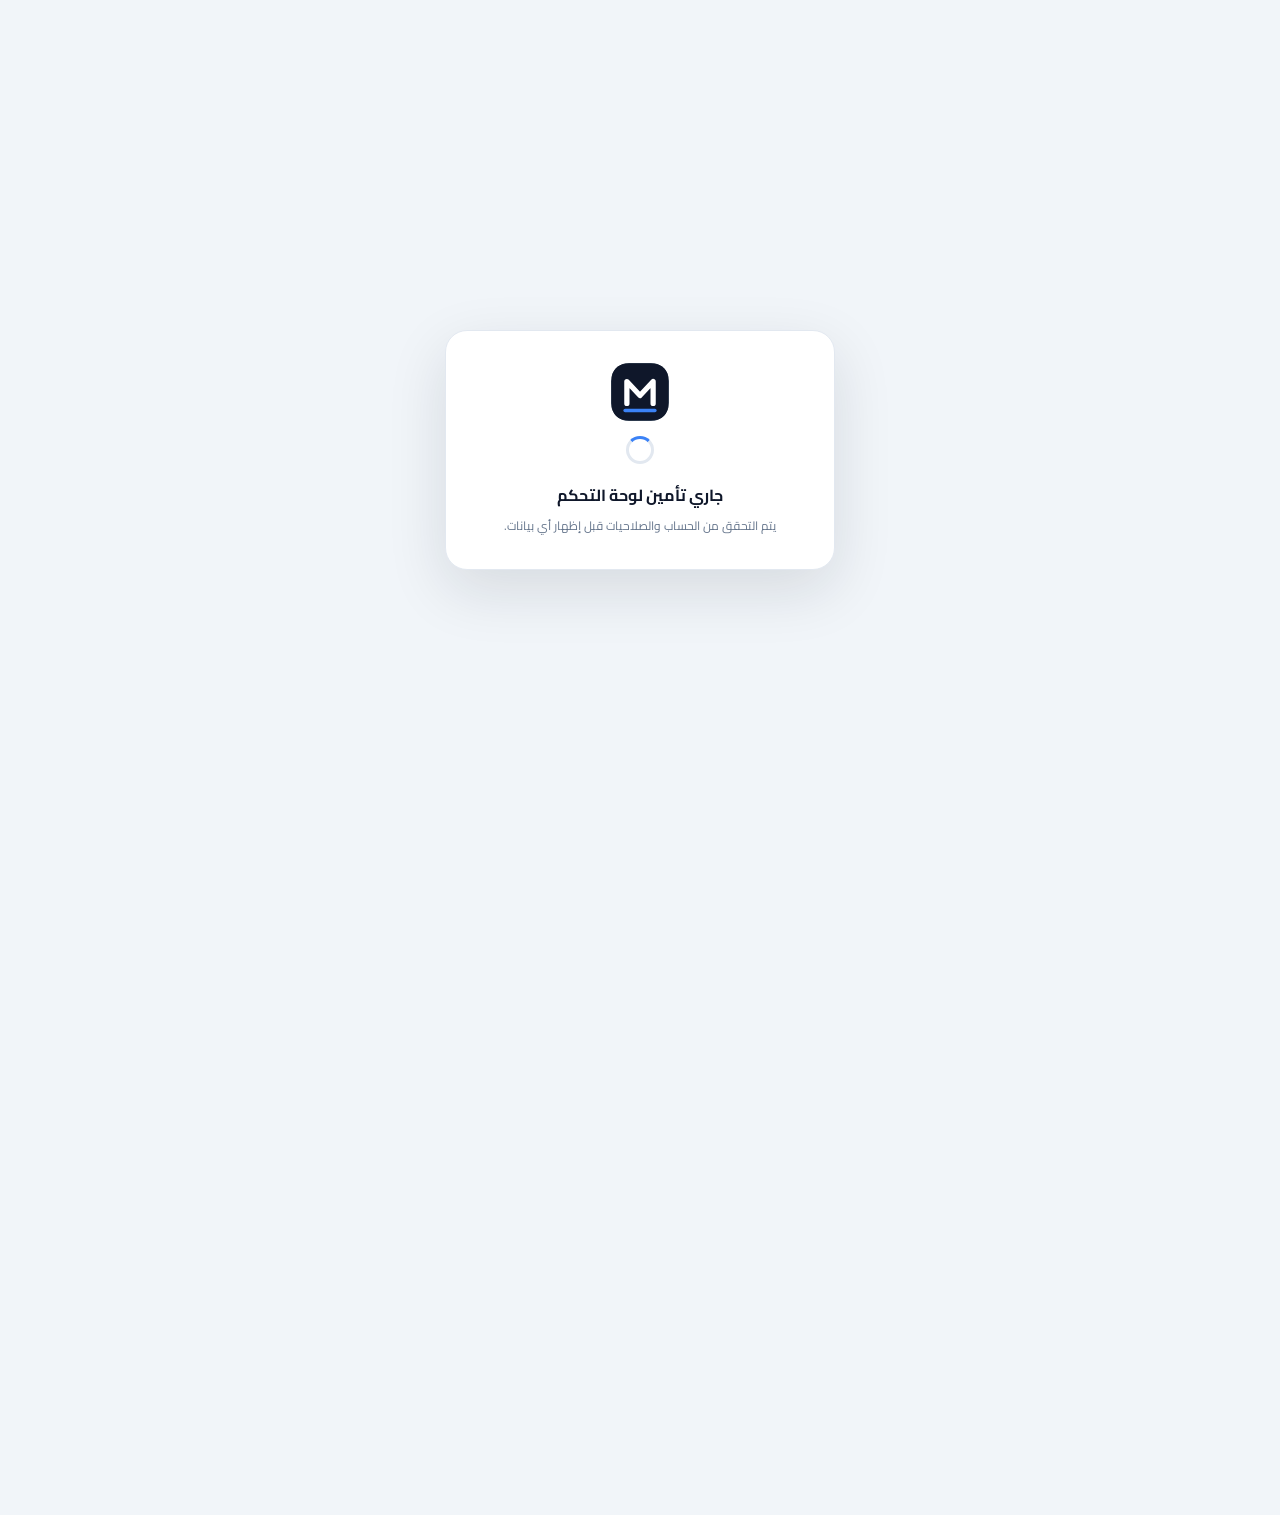
==== commit a83a82e1: "Update dashboard layout and visibility of stat cards" ====
--- a/dashboard/index.html
+++ b/dashboard/index.html
@@ -248,7 +248,8 @@
                             <p id="statTotalRevenue">0 ج.م</p>
                         </div>
                     </div>
-                    <div class="stat-card clickable-card" onclick="goToPendingOrders()">
+                    <div class="stat-card"> <div class="stat-icon" style="color:#0ea5e9;background:#e0f2fe;"><i class="fas fa-eye"></i></div> <div class="stat-info"><h3>زيارات الموقع</h3><p id="statVisitsToday">0</p><small id="statVisitsMeta">اليوم · 0 آخر 7 أيام · 0 إجمالي</small></div> </div>
+                <div class="stat-card clickable-card" style="display:none" aria-hidden="true" onclick="goToPendingOrders()">
                         <div class="stat-icon" style="color: #f59e0b; background: #fef3c7;">
                             <i class="fas fa-clock"></i>
                         </div>
@@ -281,7 +282,7 @@
                         <div class="stat-icon" style="color:#0ea5e9;background:#e0f2fe;"><i class="fas fa-receipt"></i></div>
                         <div class="stat-info"><h3>متوسط قيمة الطلب</h3><p id="statAverageOrder">0 ج.م</p><small>من الطلبات غير الملغاة والمرتجعة</small></div>
                     </div>
-                    <div class="stat-card analytics-kpi-card">
+                    <div class="stat-card analytics-kpi-card" style="display:none" aria-hidden="true">
                         <div class="stat-icon" style="color:#f97316;background:#ffedd5;"><i class="fas fa-hourglass-half"></i></div>
                         <div class="stat-info"><h3>قيمة الطلبات قيد المراجعة</h3><p id="statPendingValue">0 ج.م</p><small>إجمالي قابل للتحويل للمبيعات</small></div>
                     </div>
@@ -342,7 +343,7 @@
                 
                 <div class="custom-tabs">
                     <button class="custom-tab-btn active" id="tabActiveOrders" onclick="switchOrderTab('active', this)">الطلبات الحالية</button>
-                    <button class="custom-tab-btn" id="tabArchivedOrders" onclick="switchOrderTab('archived', this)">أرشيف الطلبات</button>
+                    <button class="custom-tab-btn" id="tabReceiptOrders" onclick="switchOrderTab('receipt', this)">تأكيد الاستلام</button> <button class="custom-tab-btn" id="tabArchivedOrders" onclick="switchOrderTab('archived', this)">أرشيف الطلبات</button>
                 </div>
 
                 <div class="stat-card" style="margin-bottom: 20px; background: var(--panel-white); padding: 15px; border-radius: 8px; box-shadow: 0 2px 4px rgba(0,0,0,0.05); display: inline-block;">
@@ -378,7 +379,7 @@
                                 <th>التاريخ</th>
                                 <th>الإجمالي</th>
                                 <th>الحالة</th>
-                                <th>تأكيد العميل</th>
+                                <th>الإجراءات</th>
                             </tr>
                         </thead>
                         <tbody id="ordersTableBody">
@@ -513,6 +514,7 @@
                             <tr>
                                 <th>المنتج</th>
                                 <th>السعر / العرض</th>
+<th>الكمية الموجودة بالمخزون</th>
                                 <th>القسم</th>
                                 <th>الحالة</th>
                                 <th>الإجراءات</th>
@@ -1296,6 +1298,7 @@
                     بناءً على صلاحياتك، يمكنك فقط (زيادة) مخزون هذا المنتج ولن يتم حفظ أي تعديلات أخرى.
                 </div>
                 <div class="input-group"><label>اسم المنتج</label><input type="text" id="prodName"></div>
+<div class="input-group"><label>كود المنتج (اتركه فاضي ليتولد تلقائيًا)</label><div style="display:flex;gap:8px"><input type="text" id="prodCode" maxlength="20" placeholder="مثال: M0001" style="text-transform:uppercase"><button type="button" class="btn-save" style="white-space:nowrap" onclick="genProductCode()">توليد كود</button></div></div>
                 <div class="grid-2">
                     <div class="input-group"><label>السعر الأساسي</label><input type="number" id="prodPrice"></div>
                     <div class="input-group"><label style="color: var(--accent);">سعر العرض (اختياري)</label><input type="number" id="prodDiscountPrice"></div>
@@ -1333,7 +1336,7 @@
         <div class="modal-overlay" id="shippingModal"><div class="modal animate__animated animate__zoomIn"><h3 id="shipModalTitle">إضافة محافظة</h3><div class="input-group"><label>اسم المحافظة / المنطقة</label><input type="text" id="shipGovName"></div><div class="input-group"><label>سعر الشحن (ج.م)</label><input type="number" id="shipPrice"></div><div class="modal-actions"><button class="btn-cancel" onclick="closeModal('shippingModal')">إلغاء</button><button class="btn-save" onclick="saveShipping()">حفظ</button></div></div></div>
         
         <!-- كوبون -->
-        <div class="modal-overlay" id="voucherModal"><div class="modal animate__animated animate__zoomIn"><h3 id="voucherModalTitle">إنشاء كود</h3><div class="grid-2"><div class="input-group"><label>الكود</label><input type="text" id="voucherCode" style="text-transform: uppercase;" pattern="[A-Za-z0-9]+" inputmode="text" autocomplete="off"></div><div class="input-group"><label>القيمة</label><input type="number" id="voucherValue"></div></div><div class="grid-2"><div class="input-group"><label>النوع</label><select id="voucherType"><option value="percentage">نسبة (%)</option><option value="fixed">مبلغ ثابت</option></select></div><div class="input-group"><label>حد الاستخدام</label><input type="number" id="voucherLimit" value="1" min="1"></div></div><div class="modal-actions"><button class="btn-cancel" onclick="closeModal('voucherModal')">إلغاء</button><button class="btn-save" onclick="saveVoucher()">حفظ</button></div></div></div>
+        <div class="modal-overlay" id="voucherModal"><div class="modal animate__animated animate__zoomIn"><h3 id="voucherModalTitle">إنشاء كود</h3><div class="grid-2"><div class="input-group"><label>الكود</label><input type="text" id="voucherCode" style="text-transform: uppercase;" pattern="[A-Za-z0-9]+" inputmode="text" autocomplete="off"></div><div class="input-group"><label>القيمة</label><input type="number" id="voucherValue"></div></div><div class="grid-2"><div class="input-group"><label>النوع</label><select id="voucherType"><option value="percentage">نسبة (%)</option><option value="fixed">مبلغ ثابت</option><option value="shipping">شحن مجاني (يخصم قيمة الشحن)</option></select></div><div class="input-group"><label>حد الاستخدام</label><input type="number" id="voucherLimit" value="1" min="1"></div></div><div class="modal-actions"><button class="btn-cancel" onclick="closeModal('voucherModal')">إلغاء</button><button class="btn-save" onclick="saveVoucher()">حفظ</button></div></div></div>
 
         <!-- عرض مستخدمي الكوبون -->
         <div class="modal-overlay" id="voucherUsersModal">
@@ -1361,7 +1364,7 @@
                     <div class="permission-note">حدد أولاً هل يستطيع رؤية التاب، ثم اختر العمليات المسموح بها داخلها.</div>
                     <div class="permission-grid">
                         <div class="permission-row"><b>الإحصائيات</b><label><input type="checkbox" class="perm-view" data-module="analytics"> عرض</label><label><input type="checkbox" class="perm-export" data-module="analytics"> إصدار التقارير</label></div>
-                        <div class="permission-row"><b>إدارة الطلبات</b><label><input type="checkbox" class="perm-view" data-module="orders"> عرض</label><label><input type="checkbox" data-perm="orders.create"> إنشاء طلب</label><label><input type="checkbox" data-perm="orders.changeStatus"> تغيير الحالة</label><label><input type="checkbox" data-perm="orders.details"> تفاصيل الطلب</label></div>
+                        <div class="permission-row"><b>إدارة الطلبات</b><label><input type="checkbox" class="perm-view" data-module="orders"> عرض</label><label><input type="checkbox" data-perm="orders.create"> إنشاء طلب</label><label><input type="checkbox" data-perm="orders.changeStatus"> تغيير الحالة</label><label><input type="checkbox" data-perm="orders.details"> تفاصيل الطلب</label><label><input type="checkbox" data-perm="orders.viewArchive"> عرض أرشيف الطلبات</label><label><input type="checkbox" data-perm="orders.editDelivered"> استرجاع/تعديل طلب تم تسليمه</label></div>
                         <div class="permission-row"><b>المشتريات والمصروفات</b><label><input type="checkbox" class="perm-view" data-module="finance"> عرض</label><label><input type="checkbox" data-perm="finance.purchase"> إدخال مشتريات</label><label><input type="checkbox" data-perm="finance.expense"> إدخال مصروفات</label><label><input type="checkbox" data-perm="finance.history"> البيانات السابقة</label><label><input type="checkbox" class="perm-export" data-module="finance"> تصدير</label></div>
                         <div class="permission-row"><b>المرتجعات</b><label><input type="checkbox" class="perm-view" data-module="returns"> عرض</label><label><input type="checkbox" data-perm="returns.create"> طلب مرتجع</label><label><input type="checkbox" data-perm="returns.details"> تفاصيل الطلب</label><label><input type="checkbox" data-perm="returns.archive"> أرشفة</label><label><input type="checkbox" class="perm-export" data-module="returns"> تصدير</label></div>
                         <div class="permission-row"><b>المنتجات</b><label><input type="checkbox" class="perm-view" data-module="products"> عرض</label><label><input type="checkbox" data-perm="products.add"> إضافة</label><label><input type="checkbox" data-perm="products.edit"> تعديل</label><label><input type="checkbox" data-perm="products.toggle"> تعطيل/تفعيل</label><label><input type="checkbox" data-perm="products.delete"> حذف</label></div>
--- a/dashboard/style.css
+++ b/dashboard/style.css
@@ -1045,3 +1045,23 @@
 .se-grid{display:grid;grid-template-columns:repeat(auto-fill,minmax(130px,1fr));gap:10px;margin:12px 0}.se-grid div{display:flex;flex-direction:column;gap:4px}.se-grid small{color:var(--muted-text)}
 
 @media print{#invoicePrintContainer,#invoicePrintContainer *{background:#fff!important;color:#000!important}}
+
+.manual-add-item-row{display:flex!important;flex-wrap:wrap;gap:8px}.manual-add-item-row select,.manual-add-item-row input{flex:1 1 130px;min-width:0}
+
+body.dark-mode .settings-status-card{background:#172236;border-color:#263449;box-shadow:none}
+body.dark-mode .settings-status-card,body.dark-mode .settings-status-card strong,body.dark-mode .settings-status-card span{color:#e2e8f0}
+body.dark-mode .settings-status-card small{color:#94a3b8}
+.payment-confirm-btn{background:#2563eb!important;color:#fff!important;border:0!important;padding:6px 12px;border-radius:8px;cursor:pointer;font-family:inherit;font-weight:700}
+#reportDiscountBox{display:none!important}
+.rpt-grid{display:grid;grid-template-columns:repeat(2,1fr);gap:8px;margin-top:12px}.rpt-grid div{background:var(--panel-soft);border:1px solid var(--border);border-radius:10px;padding:10px;display:flex;flex-direction:column;gap:2px}
+.rpt-grid small{color:var(--muted-text);font-size:11px;font-weight:700}.rpt-grid b{font-size:16px;color:var(--text-dark)}.rpt-grid .wide{grid-column:1/-1}.rpt-grid .good b{color:#10b981}.rpt-grid .bad b{color:#ef4444}
+.manual-summary{display:grid;grid-template-columns:repeat(3,1fr);gap:8px;margin:12px 0}.manual-summary div{background:var(--panel-soft);border:1px solid var(--border);border-radius:10px;padding:8px 10px;display:flex;flex-direction:column}.manual-summary small{color:var(--muted-text);font-size:11px}
+
+.op-btn{border:0;border-radius:8px;padding:7px 12px;font-family:inherit;font-weight:700;cursor:pointer;color:#fff;background:#2563eb;font-size:13px}.op-ok{background:#10b981}.op-warn{background:#f59e0b}.op-danger{background:#ef4444}.op-ghost{background:transparent;border:1px solid var(--border);color:var(--text-dark)}.op-btn:disabled{opacity:.4;cursor:not-allowed}
+.op-actions{display:flex;flex-wrap:wrap;gap:6px;align-items:center}
+.op-line{display:flex;justify-content:space-between;align-items:center;gap:10px;padding:10px;border:1px solid var(--border);border-radius:10px;margin-bottom:8px;background:var(--panel-soft)}.op-line.ok{border-color:#10b981}.op-qty{display:flex;align-items:center;gap:6px}.op-qty input{width:64px;text-align:center}
+#opScanMsg{min-height:20px;font-weight:700}
+.manual-order-grid{grid-template-columns:minmax(0,1fr) minmax(0,1fr)!important}
+.manual-add-item-row{display:grid!important;grid-template-columns:1fr 1fr;gap:8px}.manual-add-item-row #manualProductSelect{grid-column:1/-1}
+.manual-order-panel input,.manual-order-panel select{min-width:0;width:100%}
+@media(max-width:900px){.manual-order-grid{grid-template-columns:1fr!important}}
